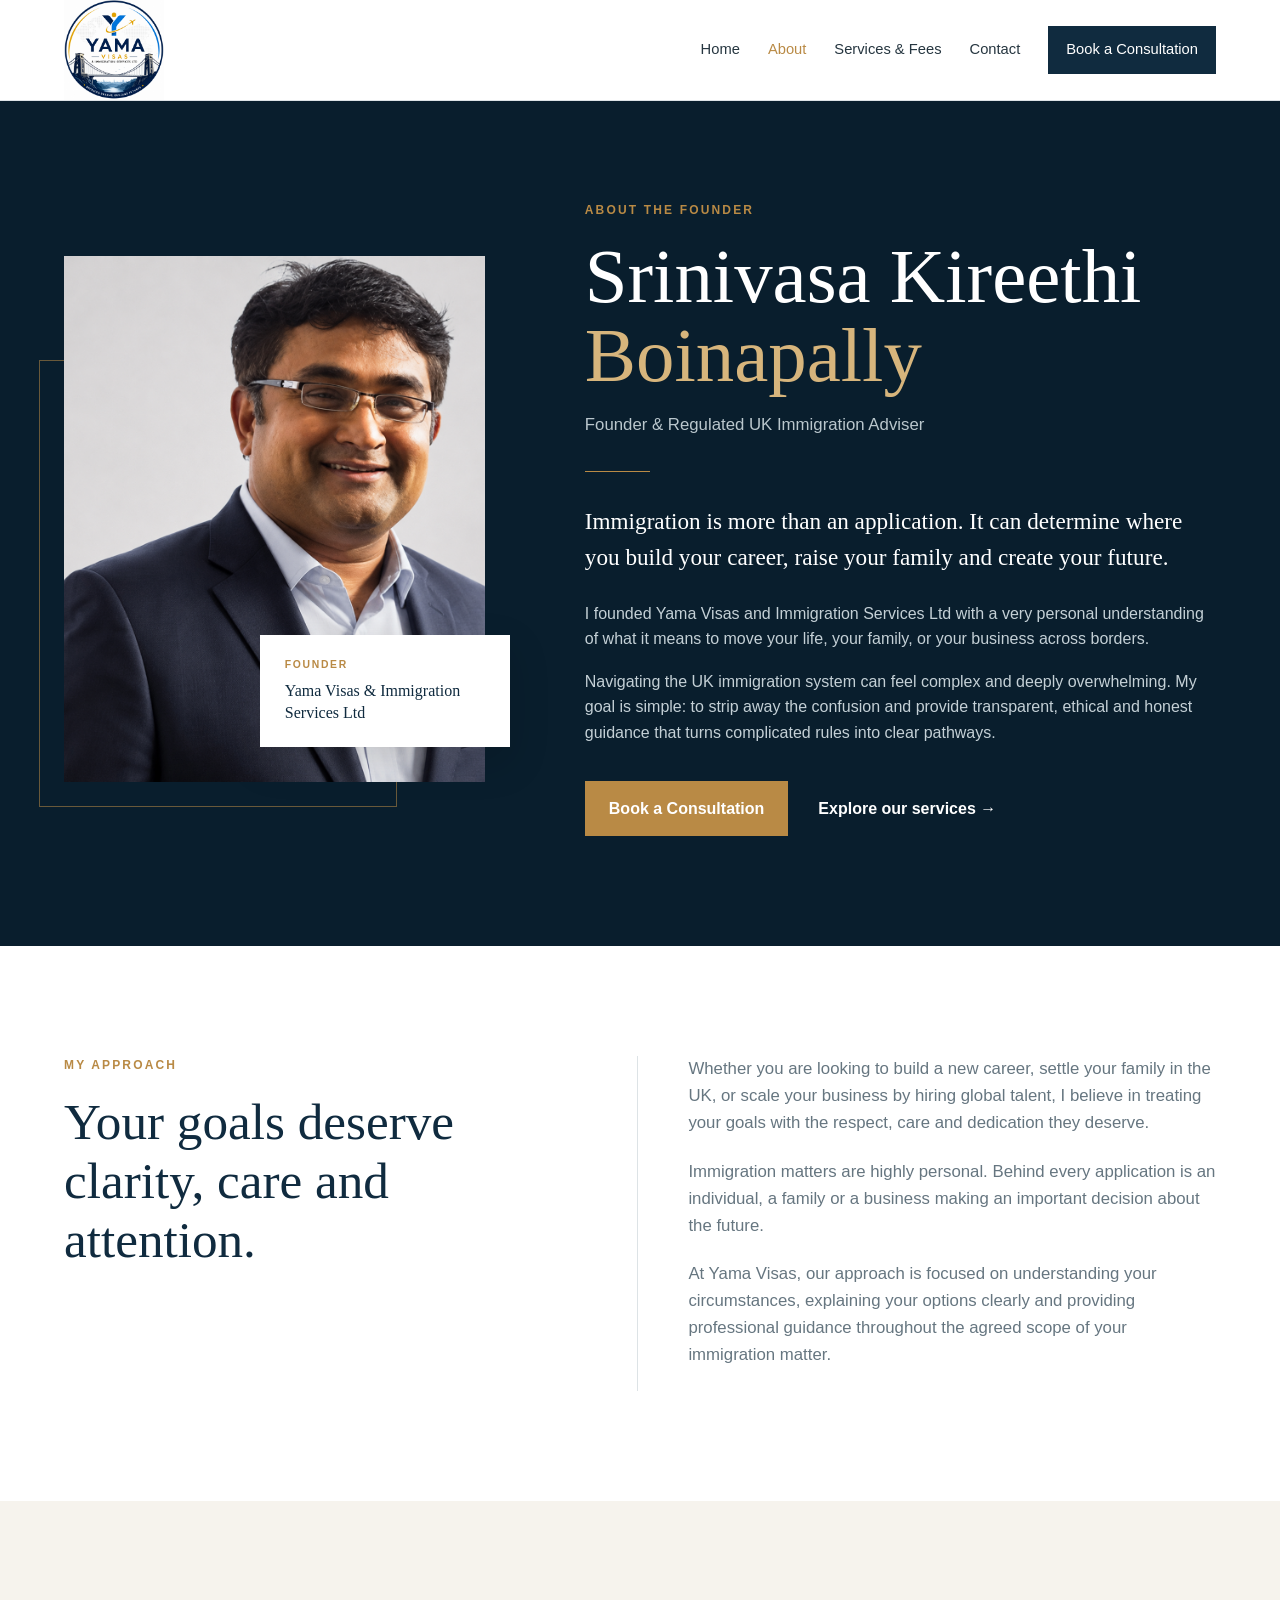
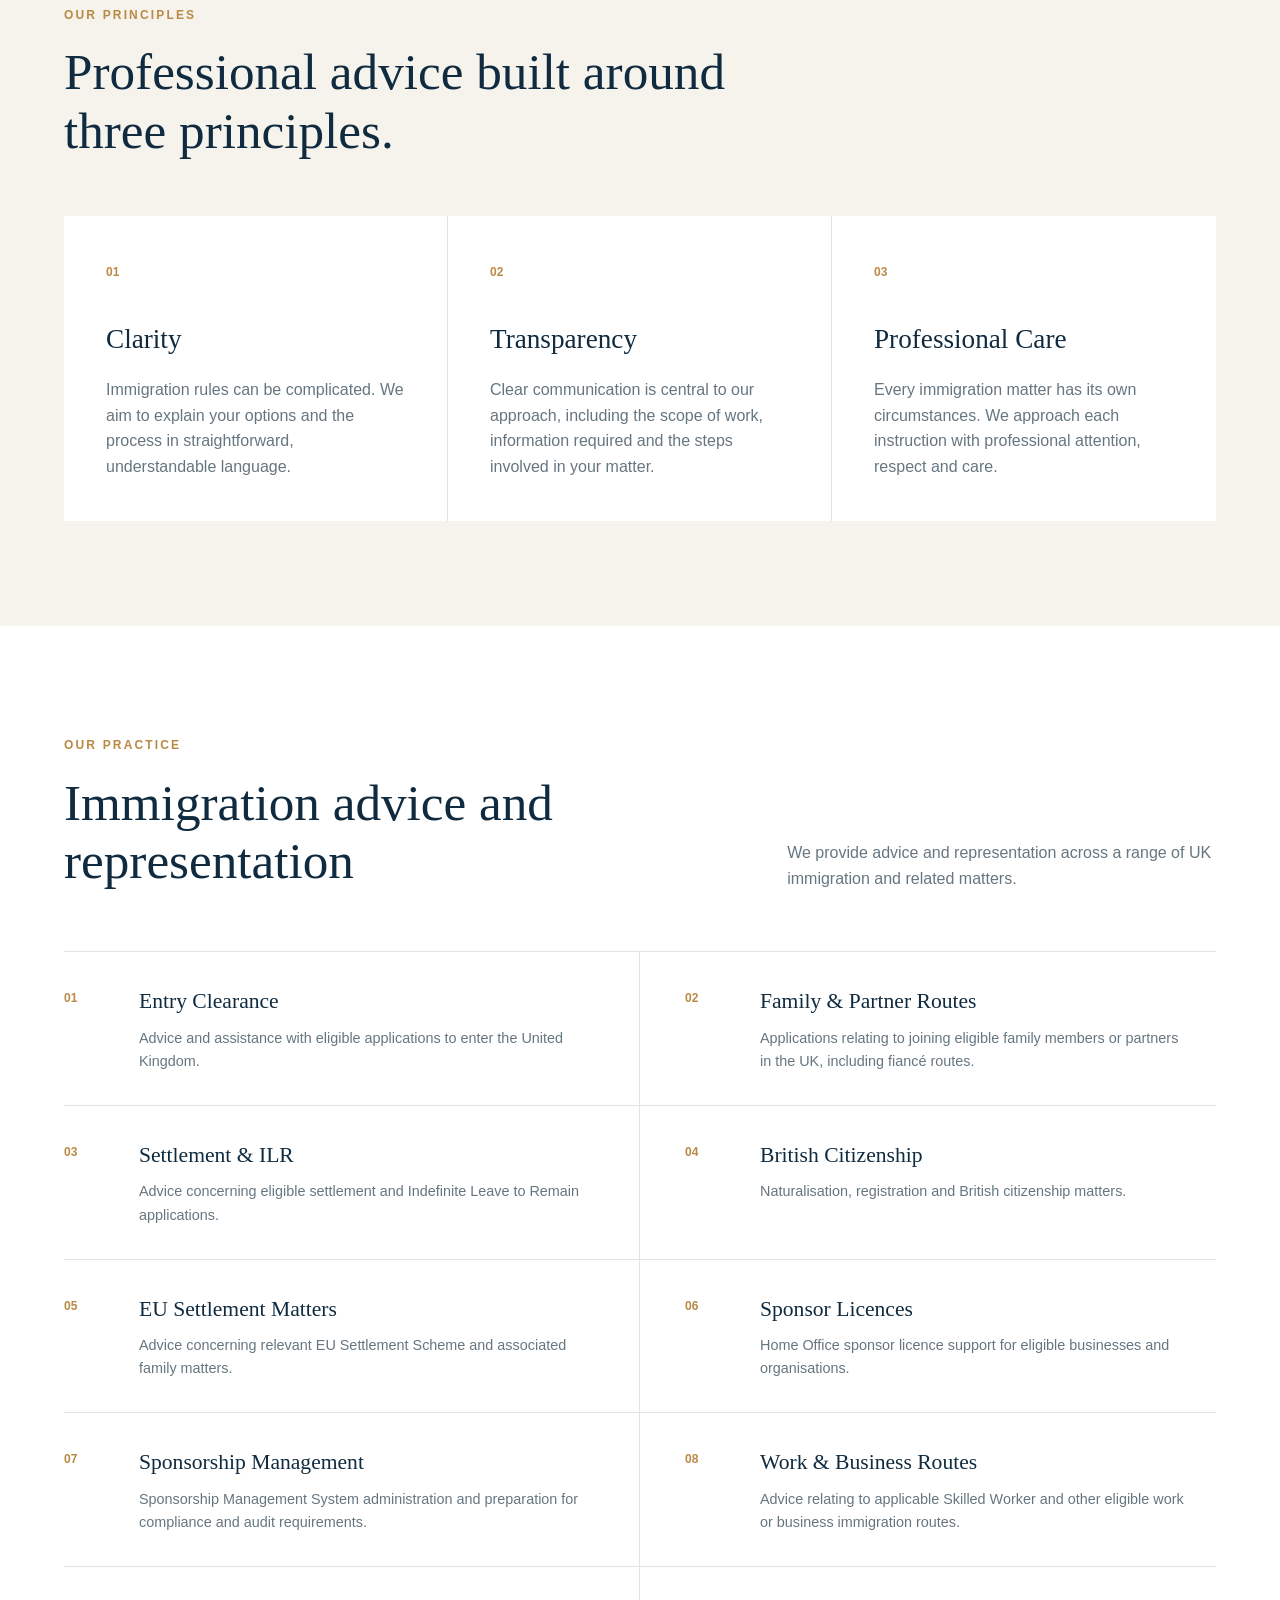
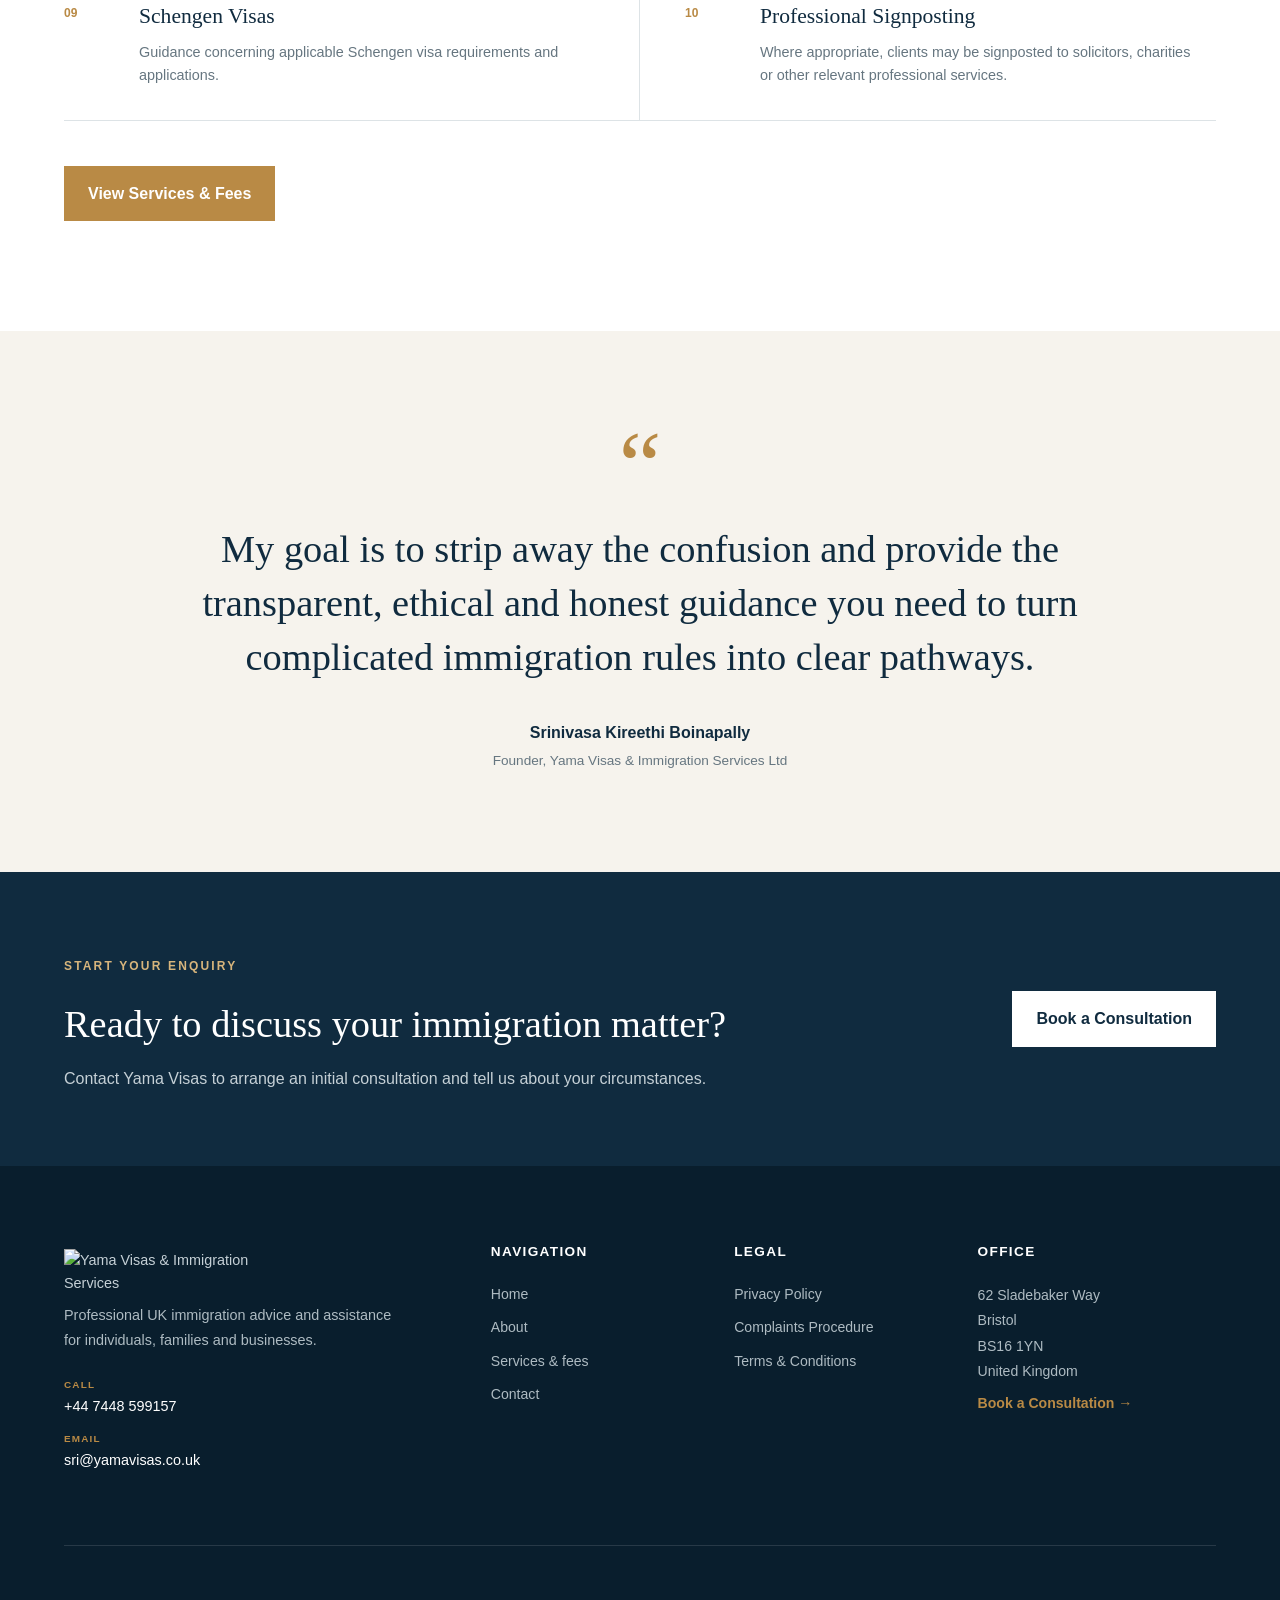
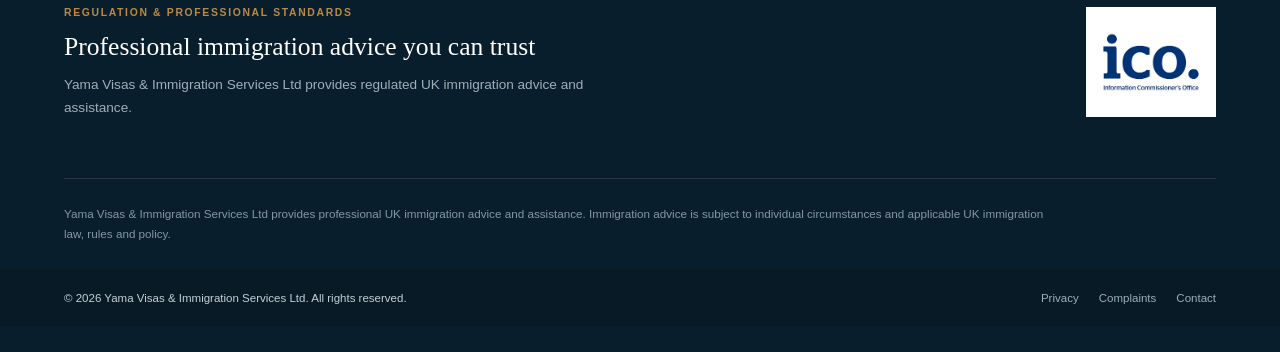
==== about.html @ ed27bea1 "22" ====
<!DOCTYPE html>
<html lang="en-GB">

<head>
  <meta charset="UTF-8">
  <meta name="viewport" content="width=device-width, initial-scale=1.0">

  <title>About Srinivasa Kireethi Boinapally | Yama Visas</title>

  <meta
    name="description"
    content="Meet Srinivasa Kireethi Boinapally, Founder and Regulated UK Immigration Adviser at Yama Visas & Immigration Services Ltd."
  >

  <link rel="stylesheet" href="./css/style.css">
</head>

<body>

<header class="site-header">
  <div class="container nav-container">

<a href="index.html" class="brand brand-logo">
  <img
    src="./yamalogo.png"
    alt="Yama Visas & Immigration Services"
    class="site-logo"
  >
</a>

    <button
      class="menu-button"
      id="menuButton"
      aria-label="Open navigation menu"
      aria-expanded="false"
    >
      ☰
    </button>

    <nav id="navigation">
      <a href="index.html">Home</a>
      <a href="about.html" class="active-link">About</a>
      <a href="services.html">Services & Fees</a>
      <a href="contact.html">Contact</a>

      <a href="contact.html#consultation-form" class="nav-button">
        Book a Consultation
      </a>
    </nav>

  </div>
</header>


<main>

  <!-- ======================================
       PROFILE / HERO
  ======================================= -->

  <section class="about-hero">

    <div class="container about-hero-grid">

      <!-- PHOTO -->

      <div class="about-photo-column">

        <div class="about-photo-frame">

          <img
            src="./babayi.png"
            alt="Srinivasa Kireethi Boinapally, Founder of Yama Visas and Regulated UK Immigration Adviser"
          >

          <div class="photo-accent"></div>

        </div>

        <div class="adviser-mini-card">

          <span class="mini-card-label">
            FOUNDER
          </span>

          <strong>
            Yama Visas & Immigration Services Ltd
          </strong>

        </div>

      </div>


      <!-- INTRODUCTION -->

      <div class="about-hero-content">

        <p class="eyebrow">
          ABOUT THE FOUNDER
        </p>

        <h1>
          Srinivasa Kireethi
          <span>Boinapally</span>
        </h1>

        <p class="about-role">
          Founder & Regulated UK Immigration Adviser
        </p>


        <div class="about-intro-line"></div>


        <p class="about-lead">
          Immigration is more than an application. It can determine
          where you build your career, raise your family and create
          your future.
        </p>


        <p class="about-copy">
          I founded Yama Visas and Immigration Services Ltd with a very
          personal understanding of what it means to move your life,
          your family, or your business across borders.
        </p>

        <p class="about-copy">
          Navigating the UK immigration system can feel complex and
          deeply overwhelming. My goal is simple: to strip away the
          confusion and provide transparent, ethical and honest guidance
          that turns complicated rules into clear pathways.
        </p>


        <div class="about-actions">

          <a
            href="contact.html#consultation-form"
            class="button button-primary"
          >
            Book a Consultation
          </a>

          <a
            href="services.html"
            class="about-secondary-link"
          >
            Explore our services →
          </a>

        </div>

      </div>

    </div>

  </section>


  <!-- ======================================
       PERSONAL APPROACH
  ======================================= -->

  <section class="about-story-section">

    <div class="container about-story-grid">

      <div>

        <p class="eyebrow">
          MY APPROACH
        </p>

        <h2 class="section-title">
          Your goals deserve clarity, care and attention.
        </h2>

      </div>


      <div class="about-story-copy">

        <p>
          Whether you are looking to build a new career, settle your
          family in the UK, or scale your business by hiring global
          talent, I believe in treating your goals with the respect,
          care and dedication they deserve.
        </p>

        <p>
          Immigration matters are highly personal. Behind every
          application is an individual, a family or a business making
          an important decision about the future.
        </p>

        <p>
          At Yama Visas, our approach is focused on understanding your
          circumstances, explaining your options clearly and providing
          professional guidance throughout the agreed scope of your
          immigration matter.
        </p>

      </div>

    </div>

  </section>


  <!-- ======================================
       VALUES
  ======================================= -->

  <section class="about-values-section">

    <div class="container">

      <div class="about-values-heading">

        <p class="eyebrow">
          OUR PRINCIPLES
        </p>

        <h2 class="section-title">
          Professional advice built around three principles.
        </h2>

      </div>


      <div class="about-values-grid">

        <article class="about-value-card">

          <span>01</span>

          <h3>
            Clarity
          </h3>

          <p>
            Immigration rules can be complicated. We aim to explain
            your options and the process in straightforward,
            understandable language.
          </p>

        </article>


        <article class="about-value-card">

          <span>02</span>

          <h3>
            Transparency
          </h3>

          <p>
            Clear communication is central to our approach, including
            the scope of work, information required and the steps
            involved in your matter.
          </p>

        </article>


        <article class="about-value-card">

          <span>03</span>

          <h3>
            Professional Care
          </h3>

          <p>
            Every immigration matter has its own circumstances.
            We approach each instruction with professional attention,
            respect and care.
          </p>

        </article>

      </div>

    </div>

  </section>


  <!-- ======================================
       OUR PRACTICE
  ======================================= -->

  <section class="practice-section">

    <div class="container">

      <div class="practice-heading">

        <div>

          <p class="eyebrow">
            OUR PRACTICE
          </p>

          <h2 class="section-title">
            Immigration advice and representation
          </h2>

        </div>

        <p>
          We provide advice and representation across a range of
          UK immigration and related matters.
        </p>

      </div>


      <div class="practice-grid">

        <article class="practice-card">
          <span class="practice-number">01</span>

          <div>
            <h3>Entry Clearance</h3>

            <p>
              Advice and assistance with eligible applications to
              enter the United Kingdom.
            </p>
          </div>
        </article>


        <article class="practice-card">
          <span class="practice-number">02</span>

          <div>
            <h3>Family & Partner Routes</h3>

            <p>
              Applications relating to joining eligible family members
              or partners in the UK, including fiancé routes.
            </p>
          </div>
        </article>


        <article class="practice-card">
          <span class="practice-number">03</span>

          <div>
            <h3>Settlement & ILR</h3>

            <p>
              Advice concerning eligible settlement and Indefinite
              Leave to Remain applications.
            </p>
          </div>
        </article>


        <article class="practice-card">
          <span class="practice-number">04</span>

          <div>
            <h3>British Citizenship</h3>

            <p>
              Naturalisation, registration and British citizenship
              matters.
            </p>
          </div>
        </article>


        <article class="practice-card">
          <span class="practice-number">05</span>

          <div>
            <h3>EU Settlement Matters</h3>

            <p>
              Advice concerning relevant EU Settlement Scheme and
              associated family matters.
            </p>
          </div>
        </article>


        <article class="practice-card">
          <span class="practice-number">06</span>

          <div>
            <h3>Sponsor Licences</h3>

            <p>
              Home Office sponsor licence support for eligible
              businesses and organisations.
            </p>
          </div>
        </article>


        <article class="practice-card">
          <span class="practice-number">07</span>

          <div>
            <h3>Sponsorship Management</h3>

            <p>
              Sponsorship Management System administration and
              preparation for compliance and audit requirements.
            </p>
          </div>
        </article>


        <article class="practice-card">
          <span class="practice-number">08</span>

          <div>
            <h3>Work & Business Routes</h3>

            <p>
              Advice relating to applicable Skilled Worker and
              other eligible work or business immigration routes.
            </p>
          </div>
        </article>


        <article class="practice-card">
          <span class="practice-number">09</span>

          <div>
            <h3>Schengen Visas</h3>

            <p>
              Guidance concerning applicable Schengen visa
              requirements and applications.
            </p>
          </div>
        </article>


        <article class="practice-card">
          <span class="practice-number">10</span>

          <div>
            <h3>Professional Signposting</h3>

            <p>
              Where appropriate, clients may be signposted to
              solicitors, charities or other relevant professional
              services.
            </p>
          </div>
        </article>

      </div>


      <div class="practice-button-row">

        <a
          href="services.html"
          class="button button-primary"
        >
          View Services & Fees
        </a>

      </div>

    </div>

  </section>


  <!-- ======================================
       FOUNDER QUOTE
  ======================================= -->

  <section class="founder-quote-section">

    <div class="container founder-quote-inner">

      <div class="quote-mark">
        “
      </div>

      <blockquote>
        My goal is to strip away the confusion and provide the
        transparent, ethical and honest guidance you need to turn
        complicated immigration rules into clear pathways.
      </blockquote>

      <div class="quote-person">

        <strong>
          Srinivasa Kireethi Boinapally
        </strong>

        <span>
          Founder, Yama Visas & Immigration Services Ltd
        </span>

      </div>

    </div>

  </section>


  <!-- ======================================
       CTA
  ======================================= -->

  <section class="cta">

    <div class="container cta-inner">

      <div>

        <p class="eyebrow light-eyebrow">
          START YOUR ENQUIRY
        </p>

        <h2>
          Ready to discuss your immigration matter?
        </h2>

        <p>
          Contact Yama Visas to arrange an initial consultation
          and tell us about your circumstances.
        </p>

      </div>


      <a
        href="contact.html#consultation-form"
        class="button button-white"
      >
        Book a Consultation
      </a>

    </div>

  </section>

</main>


<footer class="site-footer">

  <!-- MAIN FOOTER -->
  <div class="container footer-grid">

    <!-- COMPANY -->
    <div class="footer-company">

      <a href="index.html" class="footer-logo-link">
        <img
          src="./images/yama-visas-logo.png"
          alt="Yama Visas & Immigration Services"
          class="footer-logo"
        >
      </a>

      <p class="footer-description">
        Professional UK immigration advice and assistance for
        individuals, families and businesses.
      </p>

      <div class="footer-contact-quick">

        <a href="tel:+447448599157">
          <span>Call</span>
          +44 7448 599157
        </a>

        <a href="mailto:sri@yamavisas.co.uk">
          <span>Email</span>
          sri@yamavisas.co.uk
        </a>

      </div>

    </div>


    <!-- NAVIGATION -->
    <div class="footer-column">

      <h3>Navigation</h3>

      <a href="index.html">Home</a>
      <a href="about.html">About</a>
      <a href="services.html">Services & fees</a>
      <a href="contact.html">Contact</a>

    </div>


    <!-- LEGAL -->
    <div class="footer-column">

      <h3>Legal</h3>

      <a href="privacy.html">
        Privacy Policy
      </a>

      <a href="complaints.html">
        Complaints Procedure
      </a>

      <a href="terms.html">
        Terms & Conditions
      </a>

    </div>


    <!-- CONTACT -->
    <div class="footer-column footer-address-column">

      <h3>Office</h3>

      <address>
        62 Sladebaker Way<br>
        Bristol<br>
        BS16 1YN<br>
        United Kingdom
      </address>

      <a
        href="contact.html#consultation-form"
        class="footer-consultation-link"
      >
        Book a Consultation →
      </a>

    </div>

  </div>


  <!-- =====================================
       REGULATION / BADGES
  ====================================== -->

  <div class="container footer-regulatory-section">

    <div class="footer-regulatory-heading">

      <span class="footer-small-heading">
        REGULATION &amp; PROFESSIONAL STANDARDS
      </span>

      <h3>
        Professional immigration advice you can trust
      </h3>

      <p>
        Yama Visas &amp; Immigration Services Ltd provides
        regulated UK immigration advice and assistance.
      </p>

    </div>


    <div class="footer-badges">


      <!-- =================================
           BADGE 1 - DIGITAL IFRAME BADGE
      ================================== -->

      <div class="footer-badge-item">

        <div class="footer-iframe-badge">

          <!-- Start of Digital Badge code -->

          <div
            style="
              width:100%;
              max-width:125px;
              max-height:190px;
            "
          >

            <div
              style="
                position:relative;
                padding-bottom:152%;
                height:auto;
                overflow:hidden;
              "
            >

              <iframe
                src="https://cdn2.yoshki.com/badgeframe?10"
                title="Regulatory Digital Badge"
                loading="lazy"
                style="
                  overflow:hidden;
                  border:0;
                  margin:0;
                  padding:0;
                  background-color:transparent;
                  top:0;
                  left:0;
                  width:100%;
                  height:100%;
                  position:absolute;
                "
              ></iframe>

            </div>

          </div>

          <!-- End of Digital Badge code -->

        </div>

      </div>


      <!-- =================================
           BADGE 2 - IMAGE
      ================================== -->

      <div class="footer-badge-item footer-image-badge">

        <img
          src="./idbadge.png"
          alt="Yama Visas professional regulatory badge"
          loading="lazy"
        >

      </div>


    </div>

  </div>


  <!-- =====================================
       COMPANY / DISCLAIMER
  ====================================== -->

  <div class="container footer-legal-information">

    <p>
      Yama Visas &amp; Immigration Services Ltd provides professional
      UK immigration advice and assistance. Immigration advice is
      subject to individual circumstances and applicable UK immigration
      law, rules and policy.
    </p>

  </div>


  <!-- =====================================
       COPYRIGHT
  ====================================== -->

  <div class="footer-bottom-wrapper">

    <div class="container footer-bottom">

      <p>
        © <span id="year"></span>
        Yama Visas &amp; Immigration Services Ltd.
        All rights reserved.
      </p>

      <div class="footer-bottom-links">

        <a href="privacy.html">
          Privacy
        </a>

        <a href="complaints.html">
          Complaints
        </a>

        <a href="contact.html">
          Contact
        </a>

      </div>

    </div>

  </div>

</footer>


<script src="./js/main.js"></script>

</body>
</html>
---- css/style.css ----
:root{--navy:#102b3f;--navy-dark:#091e2d;--gold:#b98a45;--cream:#f6f3ed;--white:#fff;--text:#263640;--muted:#667680;--border:#dde3e6;--max-width:1180px}*{box-sizing:border-box;margin:0;padding:0}html{scroll-behavior:smooth}body{font-family:Arial,Helvetica,sans-serif;color:var(--text);background:var(--white);line-height:1.6}a{color:inherit;text-decoration:none}.container{width:min(90%,var(--max-width));margin:auto}.site-header{background:#fff;border-bottom:1px solid var(--border);position:sticky;top:0;z-index:1000}.nav-container{min-height:84px;display:flex;align-items:center;justify-content:space-between}.brand{display:flex;flex-direction:column;line-height:1.1}.brand-name{font-family:Georgia,serif;font-size:1.7rem;letter-spacing:.18em;color:var(--navy);font-weight:bold}.brand-subtitle{margin-top:5px;color:var(--muted);font-size:.72rem}nav{display:flex;align-items:center;gap:28px}nav>a{font-size:.92rem}nav>a:hover{color:var(--gold)}.nav-button{background:var(--navy);color:#fff!important;padding:12px 18px}.menu-button{display:none;border:0;background:transparent;font-size:1.7rem}.hero{background:linear-gradient(115deg,rgba(9,30,45,.98),rgba(16,43,63,.93));color:#fff;padding:110px 0}.hero-grid{display:grid;grid-template-columns:1.25fr .75fr;gap:90px;align-items:center}.eyebrow{color:var(--gold);letter-spacing:.18em;font-weight:bold;font-size:.75rem;margin-bottom:18px}.hero h1{font-family:Georgia,"Times New Roman",serif;font-size:clamp(3rem,6vw,5.4rem);font-weight:normal;line-height:1.03;max-width:800px}.hero h1 span{color:#d7b57c}.hero-description{font-size:1.15rem;max-width:640px;margin-top:28px;color:#dce4e8}.hero-actions{display:flex;gap:15px;margin-top:36px}.button{display:inline-block;padding:15px 24px;font-weight:bold;transition:.2s ease}.button-primary{background:var(--gold);color:#fff}.button-primary:hover{transform:translateY(-2px)}.button-secondary{border:1px solid rgba(255,255,255,.5);color:#fff}.trust-row{display:flex;gap:40px;margin-top:55px;padding-top:30px;border-top:1px solid rgba(255,255,255,.16)}.trust-row div{display:flex;flex-direction:column}.trust-row strong{font-family:Georgia,serif;font-size:1.1rem}.trust-row span{font-size:.8rem;color:#aebbc2}.hero-card{background:#fff;color:var(--text);padding:45px}.card-label{color:var(--gold);letter-spacing:.15em;font-size:.72rem;font-weight:bold}.hero-card h2{color:var(--navy);font-family:Georgia,serif;font-weight:normal;font-size:1.8rem;line-height:1.25;margin:15px 0 25px}.service-list{list-style:none;margin-bottom:25px}.service-list li{padding:12px 0;border-bottom:1px solid var(--border)}.service-list li::before{content:"✓";color:var(--gold);margin-right:10px}.section{padding:100px 0}.section-light{background:var(--cream)}.section-title{font-family:Georgia,serif;color:var(--navy);font-size:clamp(2rem,4vw,3.2rem);line-height:1.15;font-weight:normal}.intro-grid{display:grid;grid-template-columns:1fr 1fr;gap:90px}.intro-copy p{margin-bottom:20px;font-size:1.05rem;color:var(--muted)}.text-link{color:var(--gold);font-weight:bold}.section-heading{display:flex;align-items:end;justify-content:space-between;margin-bottom:50px}.cards{display:grid;grid-template-columns:repeat(4,1fr);gap:18px}.service-card{background:#fff;padding:32px;min-height:300px;display:flex;flex-direction:column}.service-number{color:var(--gold);font-size:.8rem;margin-bottom:30px}.service-card h3{color:var(--navy);font-family:Georgia,serif;font-size:1.45rem;margin-bottom:15px}.service-card p{color:var(--muted);flex-grow:1}.service-card a{margin-top:25px;color:var(--gold);font-weight:bold}.center-heading{text-align:center;max-width:700px;margin:0 auto 60px}.process{display:grid;grid-template-columns:repeat(4,1fr)}.process-item{padding:30px;border-left:1px solid var(--border)}.process-item span{color:var(--gold);font-weight:bold}.process-item h3{color:var(--navy);font-family:Georgia,serif;margin:22px 0 12px}.process-item p{color:var(--muted);font-size:.92rem}.cta{background:var(--navy);color:#fff;padding:75px 0}.cta-inner{display:flex;justify-content:space-between;align-items:center;gap:50px}.cta h2{font-family:Georgia,serif;font-size:2.4rem;font-weight:normal;max-width:700px}.cta p{color:#c5d0d6;margin-top:10px}.light-eyebrow{color:#d7b57c!important}.button-white{background:#fff;color:var(--navy);white-space:nowrap}footer{background:var(--navy-dark);color:#c5d0d6;padding:70px 0 25px}.footer-grid{display:grid;grid-template-columns:2fr 1fr 1fr 1fr;gap:50px}.footer-brand{color:#fff;font-family:Georgia,serif;font-size:1.8rem;letter-spacing:.18em}.footer-grid h3{color:#fff;margin-bottom:15px;font-size:.9rem}.footer-grid a{display:block;margin:8px 0;font-size:.9rem}.footer-small{margin-top:20px;max-width:300px;font-size:.85rem}.footer-bottom{border-top:1px solid rgba(255,255,255,.12);margin-top:50px;padding-top:25px;display:flex;justify-content:space-between;gap:30px;font-size:.75rem}@media(max-width:900px){.menu-button{display:block;cursor:pointer}nav{display:none;position:absolute;top:84px;left:0;width:100%;background:#fff;padding:25px 5%;flex-direction:column;align-items:flex-start;border-bottom:1px solid var(--border)}nav.open{display:flex}.hero{padding:75px 0}.hero-grid,.intro-grid{grid-template-columns:1fr;gap:50px}.cards,.process{grid-template-columns:1fr 1fr}.trust-row{flex-wrap:wrap}.footer-grid{grid-template-columns:1fr 1fr}}@media(max-width:600px){.hero h1{font-size:2.8rem}.hero-actions{flex-direction:column}.button{text-align:center}.cards,.process,.footer-grid{grid-template-columns:1fr}.section-heading,.cta-inner,.footer-bottom{flex-direction:column;align-items:flex-start}.section{padding:70px 0}.hero-card{padding:30px}}
/* ========================================
   CONTACT PAGE
======================================== */

.contact-hero {
  background: var(--navy-dark);
  color: white;
  padding: 90px 0;
}

.contact-hero-grid {
  display: grid;
  grid-template-columns: 1.15fr 0.85fr;
  gap: 90px;
  align-items: center;
}

.contact-hero h1 {
  font-family: Georgia, "Times New Roman", serif;
  font-size: clamp(3rem, 6vw, 5rem);
  font-weight: normal;
  line-height: 1.05;
  max-width: 750px;
}

.contact-hero h1 span {
  display: block;
  color: #d7b57c;
}

.contact-hero-text {
  color: #d2dce1;
  max-width: 700px;
  font-size: 1.05rem;
  margin-top: 24px;
}

.contact-quick-actions {
  display: flex;
  gap: 15px;
  margin-top: 40px;
  flex-wrap: wrap;
}

.contact-action {
  display: flex;
  align-items: center;
  gap: 15px;
  border: 1px solid rgba(255,255,255,0.18);
  padding: 15px 20px;
  transition: 0.2s ease;
}

.contact-action:hover {
  border-color: var(--gold);
  background: rgba(255,255,255,0.04);
}

.contact-action-icon {
  color: var(--gold);
  font-size: 1.4rem;
}

.contact-action small {
  display: block;
  color: #93a5af;
  font-size: 0.65rem;
  letter-spacing: 0.1em;
}

.contact-action strong {
  display: block;
  color: white;
  font-size: 0.95rem;
}

/* OFFICE CARD */

.contact-office-card {
  background: white;
  color: var(--text);
  padding: 45px;
}

.contact-office-card h2 {
  font-family: Georgia, serif;
  font-weight: normal;
  color: var(--navy);
  font-size: 2rem;
  margin: 10px 0 30px;
}

.office-detail {
  display: grid;
  grid-template-columns: 42px 1fr;
  gap: 15px;
  padding: 22px 0;
  border-top: 1px solid var(--border);
}

.office-icon {
  width: 38px;
  height: 38px;
  background: var(--cream);
  color: var(--gold);
  display: flex;
  justify-content: center;
  align-items: center;
}

.office-detail span {
  display: block;
  color: var(--muted);
  text-transform: uppercase;
  letter-spacing: 0.1em;
  font-size: 0.65rem;
  margin-bottom: 4px;
}

.office-detail a {
  color: var(--navy);
  font-weight: bold;
}

.office-detail p {
  color: var(--muted);
  font-size: 0.82rem;
  margin-top: 6px;
}

.office-detail address {
  color: var(--navy);
  font-style: normal;
  line-height: 1.7;
}

/* CONTACT FORM */

.contact-form-section {
  background: var(--cream);
  padding: 110px 0;
}

.contact-form-grid {
  display: grid;
  grid-template-columns: 0.75fr 1.25fr;
  gap: 90px;
  align-items: start;
}

.form-introduction > p {
  color: var(--muted);
  margin-top: 25px;
}

.before-contact {
  margin-top: 45px;
}

.before-contact h3 {
  color: var(--navy);
  font-family: Georgia, serif;
  font-size: 1.35rem;
  margin-bottom: 20px;
}

.help-item {
  display: grid;
  grid-template-columns: 45px 1fr;
  gap: 15px;
  padding: 18px 0;
  border-top: 1px solid #d7d8d5;
}

.help-item span {
  color: var(--gold);
  font-weight: bold;
  font-size: 0.8rem;
}

.help-item p {
  color: var(--text);
}

/* FORM BOX */

.enquiry-form-wrapper {
  background: white;
  box-shadow: 0 20px 60px rgba(9, 30, 45, 0.08);
}

.form-header {
  padding: 38px 45px 30px;
  border-bottom: 1px solid var(--border);
}

.form-header > p {
  color: var(--gold);
  letter-spacing: 0.15em;
  font-size: 0.7rem;
  font-weight: bold;
}

.form-header h2 {
  font-family: Georgia, serif;
  font-weight: normal;
  color: var(--navy);
  font-size: 2rem;
  margin: 5px 0;
}

.form-header span {
  color: var(--muted);
  font-size: 0.8rem;
}

.consultation-form {
  padding: 40px 45px 45px;
}

.form-row {
  display: grid;
  grid-template-columns: 1fr 1fr;
  gap: 20px;
}

.form-group {
  margin-bottom: 22px;
}

.form-group label {
  display: block;
  color: var(--navy);
  font-weight: bold;
  font-size: 0.83rem;
  margin-bottom: 8px;
}

.form-group input,
.form-group select,
.form-group textarea {
  width: 100%;
  border: 1px solid #cfd8dc;
  background: white;
  color: var(--text);
  padding: 14px 15px;
  font-family: inherit;
  font-size: 0.95rem;
  border-radius: 0;
  transition: border 0.2s ease, box-shadow 0.2s ease;
}

.form-group textarea {
  resize: vertical;
  min-height: 160px;
}

.form-group input:focus,
.form-group select:focus,
.form-group textarea:focus {
  outline: none;
  border-color: var(--gold);
  box-shadow: 0 0 0 3px rgba(185, 138, 69, 0.1);
}

.form-consent {
  display: grid;
  grid-template-columns: 20px 1fr;
  gap: 12px;
  margin: 5px 0 25px;
}

.form-consent input {
  margin-top: 5px;
}

.form-consent label {
  color: var(--muted);
  font-size: 0.8rem;
  line-height: 1.6;
}

.submit-button {
  width: 100%;
  border: 0;
  background: var(--navy);
  color: white;
  padding: 17px 20px;
  font-family: inherit;
  font-size: 0.95rem;
  font-weight: bold;
  cursor: pointer;
  display: flex;
  justify-content: space-between;
  transition: 0.2s ease;
}

.submit-button:hover {
  background: var(--gold);
}

.form-security-note {
  color: var(--muted);
  font-size: 0.75rem;
  line-height: 1.5;
  margin-top: 15px;
}

/* ALTERNATIVE CONTACT */

.contact-alternative {
  background: var(--navy);
  color: white;
  padding: 70px 0;
}

.contact-alternative-inner {
  display: flex;
  justify-content: space-between;
  align-items: center;
  gap: 50px;
}

.contact-alternative h2 {
  font-family: Georgia, serif;
  font-size: 2.4rem;
  font-weight: normal;
}

.contact-alternative p {
  color: #c6d1d7;
}

.large-phone-link {
  border-left: 1px solid rgba(255,255,255,0.2);
  padding-left: 45px;
  color: white;
  font-family: Georgia, serif;
  font-size: 1.8rem;
  white-space: nowrap;
}

.large-phone-link span {
  display: block;
  font-family: Arial, sans-serif;
  color: var(--gold);
  font-size: 0.65rem;
  font-weight: bold;
  text-transform: uppercase;
  letter-spacing: 0.15em;
}

.footer-address {
  margin-top: 15px;
  font-size: 0.85rem;
}


/* CONTACT MOBILE */

@media (max-width: 900px) {

  .contact-hero-grid,
  .contact-form-grid {
    grid-template-columns: 1fr;
    gap: 50px;
  }

  .contact-hero {
    padding: 70px 0;
  }

  .contact-form-section {
    padding: 75px 0;
  }

}


@media (max-width: 600px) {

  .contact-hero h1 {
    font-size: 2.7rem;
  }

  .contact-quick-actions {
    flex-direction: column;
  }

  .contact-action {
    width: 100%;
  }

  .contact-office-card {
    padding: 30px 25px;
  }

  .form-row {
    grid-template-columns: 1fr;
    gap: 0;
  }

  .form-header {
    padding: 30px 25px 25px;
  }

  .consultation-form {
    padding: 30px 25px;
  }

  .contact-alternative-inner {
    flex-direction: column;
    align-items: flex-start;
  }

  .large-phone-link {
    border-left: 0;
    border-top: 1px solid rgba(255,255,255,0.2);
    padding: 25px 0 0;
    font-size: 1.5rem;
  }

}
/* ========================================
   ABOUT PAGE
======================================== */

.active-link {
  color: var(--gold);
}


/* HERO */

.about-hero {
  background: var(--navy-dark);
  color: white;
  padding: 100px 0 110px;
  overflow: hidden;
}

.about-hero-grid {
  display: grid;
  grid-template-columns: 0.8fr 1.2fr;
  gap: 100px;
  align-items: center;
}


/* FOUNDER PHOTO */

.about-photo-column {
  position: relative;
}

.about-photo-frame {
  position: relative;
  max-width: 470px;
}

.about-photo-frame img {
  width: 100%;
  display: block;
  aspect-ratio: 4 / 5;
  object-fit: cover;
  position: relative;
  z-index: 2;
}

.photo-accent {
  position: absolute;
  width: 85%;
  height: 85%;
  left: -25px;
  bottom: -25px;
  border: 1px solid rgba(185, 138, 69, 0.55);
  z-index: 1;
}

.adviser-mini-card {
  position: absolute;
  right: -25px;
  bottom: 35px;
  z-index: 3;
  width: 250px;
  background: white;
  color: var(--navy);
  padding: 22px 25px;
  box-shadow: 0 15px 40px rgba(0,0,0,0.15);
}

.mini-card-label {
  display: block;
  color: var(--gold);
  font-size: 0.65rem;
  font-weight: bold;
  letter-spacing: 0.16em;
  margin-bottom: 6px;
}

.adviser-mini-card strong {
  display: block;
  font-family: Georgia, serif;
  font-weight: normal;
  line-height: 1.4;
}


/* HERO CONTENT */

.about-hero-content h1 {
  font-family: Georgia, "Times New Roman", serif;
  font-size: clamp(3rem, 6vw, 5rem);
  font-weight: normal;
  line-height: 1.02;
  max-width: 800px;
}

.about-hero-content h1 span {
  display: block;
  color: #d7b57c;
}

.about-role {
  color: #bac7cd;
  margin-top: 17px;
  font-size: 1.05rem;
}

.about-intro-line {
  width: 65px;
  height: 1px;
  background: var(--gold);
  margin: 32px 0;
}

.about-lead {
  font-family: Georgia, serif;
  font-size: 1.45rem;
  line-height: 1.55;
  color: white;
  max-width: 700px;
  margin-bottom: 25px;
}

.about-copy {
  color: #c4d0d6;
  max-width: 730px;
  margin-bottom: 17px;
}

.about-actions {
  display: flex;
  align-items: center;
  gap: 30px;
  margin-top: 35px;
}

.about-secondary-link {
  color: white;
  font-weight: bold;
}

.about-secondary-link:hover {
  color: var(--gold);
}


/* STORY */

.about-story-section {
  padding: 110px 0;
}

.about-story-grid {
  display: grid;
  grid-template-columns: 0.9fr 1.1fr;
  gap: 100px;
}

.about-story-copy {
  border-left: 1px solid var(--border);
  padding-left: 50px;
}

.about-story-copy p {
  color: var(--muted);
  font-size: 1.05rem;
  margin-bottom: 22px;
}


/* VALUES */

.about-values-section {
  background: var(--cream);
  padding: 105px 0;
}

.about-values-heading {
  max-width: 700px;
  margin-bottom: 55px;
}

.about-values-grid {
  display: grid;
  grid-template-columns: repeat(3, 1fr);
}

.about-value-card {
  background: white;
  padding: 42px;
  border-right: 1px solid var(--border);
  min-height: 300px;
}

.about-value-card:last-child {
  border-right: none;
}

.about-value-card > span {
  color: var(--gold);
  font-size: 0.75rem;
  font-weight: bold;
}

.about-value-card h3 {
  color: var(--navy);
  font-family: Georgia, serif;
  font-size: 1.7rem;
  font-weight: normal;
  margin: 35px 0 15px;
}

.about-value-card p {
  color: var(--muted);
}


/* PRACTICE */

.practice-section {
  padding: 110px 0;
}

.practice-heading {
  display: grid;
  grid-template-columns: 1.2fr 0.8fr;
  gap: 80px;
  align-items: end;
  margin-bottom: 60px;
}

.practice-heading > p {
  color: var(--muted);
  max-width: 450px;
}

.practice-grid {
  display: grid;
  grid-template-columns: 1fr 1fr;
  border-top: 1px solid var(--border);
}

.practice-card {
  display: grid;
  grid-template-columns: 55px 1fr;
  gap: 20px;
  padding: 32px 25px 32px 0;
  border-bottom: 1px solid var(--border);
}

.practice-card:nth-child(odd) {
  border-right: 1px solid var(--border);
  padding-right: 45px;
}

.practice-card:nth-child(even) {
  padding-left: 45px;
}

.practice-number {
  color: var(--gold);
  font-size: 0.75rem;
  font-weight: bold;
  padding-top: 5px;
}

.practice-card h3 {
  color: var(--navy);
  font-family: Georgia, serif;
  font-size: 1.35rem;
  font-weight: normal;
  margin-bottom: 8px;
}

.practice-card p {
  color: var(--muted);
  font-size: 0.9rem;
}

.practice-button-row {
  margin-top: 45px;
}


/* FOUNDER QUOTE */

.founder-quote-section {
  background: var(--cream);
  padding: 100px 0;
}

.founder-quote-inner {
  max-width: 900px;
  text-align: center;
}

.quote-mark {
  font-family: Georgia, serif;
  color: var(--gold);
  font-size: 6rem;
  line-height: 0.7;
}

.founder-quote-inner blockquote {
  color: var(--navy);
  font-family: Georgia, serif;
  font-size: clamp(1.7rem, 3vw, 2.5rem);
  line-height: 1.4;
  margin: 25px auto 35px;
}

.quote-person strong {
  display: block;
  color: var(--navy);
}

.quote-person span {
  display: block;
  color: var(--muted);
  font-size: 0.85rem;
  margin-top: 5px;
}


/* ========================================
   ABOUT RESPONSIVE
======================================== */

@media (max-width: 950px) {

  .about-hero-grid {
    grid-template-columns: 1fr;
    gap: 75px;
  }

  .about-photo-column {
    max-width: 500px;
  }

  .about-story-grid {
    grid-template-columns: 1fr;
    gap: 45px;
  }

  .about-story-copy {
    border-left: 0;
    border-top: 1px solid var(--border);
    padding-left: 0;
    padding-top: 35px;
  }

  .practice-heading {
    grid-template-columns: 1fr;
    gap: 25px;
  }

}


@media (max-width: 750px) {

  .about-values-grid {
    grid-template-columns: 1fr;
  }

  .about-value-card {
    border-right: none;
    border-bottom: 1px solid var(--border);
  }

  .practice-grid {
    grid-template-columns: 1fr;
  }

  .practice-card,
  .practice-card:nth-child(odd),
  .practice-card:nth-child(even) {
    border-right: none;
    padding: 28px 0;
  }

}


@media (max-width: 600px) {

  .about-hero {
    padding: 65px 0 80px;
  }

  .about-hero-content h1 {
    font-size: 2.7rem;
  }

  .about-photo-frame {
    width: calc(100% - 15px);
  }

  .photo-accent {
    left: 15px;
    bottom: -15px;
  }

  .adviser-mini-card {
    position: relative;
    right: auto;
    bottom: auto;
    width: calc(100% - 30px);
    margin: -25px 0 0 30px;
  }

  .about-actions {
    flex-direction: column;
    align-items: flex-start;
  }

  .about-story-section,
  .about-values-section,
  .practice-section,
  .founder-quote-section {
    padding: 75px 0;
  }
}
/* ========================================
   REUSABLE REGULATORY BADGE CARD
======================================== */

.regulation-card {
  display: flex;
  align-items: center;
  gap: 30px;
  background: #ffffff;
  border: 1px solid var(--border);
  padding: 28px 32px;
  box-shadow: 0 12px 35px rgba(9, 30, 45, 0.06);
}

.regulation-card-badge {
  width: 110px;
  flex: 0 0 110px;
}

.regulation-card-badge > div {
  max-width: 110px !important;
}

.regulation-card-content {
  flex: 1;
}

.regulation-card-label {
  color: var(--gold);
  font-size: 0.68rem;
  font-weight: bold;
  letter-spacing: 0.15em;
  margin-bottom: 7px;
}

.regulation-card-content h3 {
  color: var(--navy);
  font-family: Georgia, serif;
  font-size: 1.45rem;
  font-weight: normal;
  line-height: 1.3;
  margin-bottom: 8px;
}

.regulation-card-content > p:last-child {
  color: var(--muted);
  font-size: 0.9rem;
  line-height: 1.6;
  margin: 0;
}

@media (max-width: 600px) {

  .regulation-card {
    flex-direction: column;
    align-items: flex-start;
    padding: 25px;
  }

  .regulation-card-badge {
    width: 100px;
    flex-basis: auto;
  }

  .regulation-card-badge > div {
    max-width: 100px !important;
  }

}

/* ========================================
   NEW YAMA VISAS FOOTER
======================================== */

.site-footer {
  background: var(--navy-dark);
  color: #c5d0d6;
  padding-top: 75px;
}


/* MAIN FOOTER */

.site-footer .footer-grid {
  display: grid;
  grid-template-columns: 2fr 1fr 1fr 1.3fr;
  gap: 60px;
}


/* LOGO */

.footer-logo-link {
  display: inline-block;
  margin-bottom: 20px;
}

.footer-logo {
  display: block;
  width: auto;
  max-width: 220px;
  max-height: 75px;
  object-fit: contain;
}


/* COMPANY DESCRIPTION */

.footer-description {
  max-width: 340px;
  color: #aebbc2;
  font-size: 0.9rem;
  line-height: 1.7;
}


/* PHONE + EMAIL */

.footer-contact-quick {
  margin-top: 25px;
}

.footer-contact-quick a {
  display: block;
  color: #ffffff;
  margin-bottom: 13px;
  font-size: 0.9rem;
}

.footer-contact-quick a:hover {
  color: var(--gold);
}

.footer-contact-quick span {
  display: block;
  color: var(--gold);
  font-size: 0.62rem;
  font-weight: bold;
  letter-spacing: 0.12em;
  text-transform: uppercase;
  margin-bottom: 2px;
}


/* FOOTER COLUMNS */

.footer-column h3 {
  color: #ffffff;
  font-size: 0.85rem;
  text-transform: uppercase;
  letter-spacing: 0.1em;
  margin-bottom: 20px;
}

.footer-column > a {
  display: block;
  color: #aebbc2;
  font-size: 0.88rem;
  margin-bottom: 11px;
  transition: color 0.2s ease;
}

.footer-column > a:hover {
  color: var(--gold);
}


/* ADDRESS */

.footer-address-column address {
  color: #aebbc2;
  font-style: normal;
  font-size: 0.88rem;
  line-height: 1.8;
}

.footer-consultation-link {
  color: var(--gold) !important;
  font-weight: bold;
  margin-top: 20px;
}


/* ========================================
   REGULATORY SECTION
======================================== */

.footer-regulatory-section {
  display: grid;
  grid-template-columns: 1fr auto;
  gap: 60px;
  align-items: center;

  margin-top: 60px;
  padding-top: 40px;
  padding-bottom: 40px;

  border-top: 1px solid rgba(255, 255, 255, 0.12);
  border-bottom: 1px solid rgba(255, 255, 255, 0.12);
}


.footer-regulatory-heading {
  max-width: 600px;
}


.footer-small-heading {
  display: block;
  color: var(--gold);
  font-size: 0.65rem;
  font-weight: bold;
  letter-spacing: 0.16em;
  margin-bottom: 8px;
}


.footer-regulatory-heading h3 {
  color: #ffffff;
  font-family: Georgia, "Times New Roman", serif;
  font-size: 1.6rem;
  font-weight: normal;
  line-height: 1.3;
  margin-bottom: 10px;
}


.footer-regulatory-heading p {
  color: #9eafb8;
  max-width: 550px;
  font-size: 0.85rem;
  line-height: 1.7;
}


/* ========================================
   BADGES
======================================== */

.footer-badges {
  display: flex;
  align-items: center;
  justify-content: flex-end;
  gap: 30px;
}


.footer-badge-item {
  display: flex;
  align-items: center;
  justify-content: center;
}


/* IFRAME BADGE */

.footer-iframe-badge {
  width: 100px;
}

.footer-iframe-badge > div {
  max-width: 100px !important;
}


/* IMAGE BADGE */

.footer-image-badge {
  width: 130px;
  min-height: 120px;
}

.footer-image-badge img {
  display: block;
  width: 100%;
  height: auto;
  max-height: 150px;
  object-fit: contain;
}


/* ========================================
   DISCLAIMER
======================================== */

.footer-legal-information {
  padding-top: 25px;
  padding-bottom: 25px;
}

.footer-legal-information p {
  color: #8498a3;
  font-size: 0.73rem;
  line-height: 1.7;
  max-width: 1000px;
}


/* ========================================
   FOOTER BOTTOM
======================================== */

.footer-bottom-wrapper {
  background: rgba(0, 0, 0, 0.15);
}

.site-footer .footer-bottom {
  margin-top: 0;
  padding: 20px 0;

  border-top: 0;

  display: flex;
  justify-content: space-between;
  align-items: center;
  gap: 30px;

  font-size: 0.72rem;
}


.footer-bottom-links {
  display: flex;
  align-items: center;
  gap: 20px;
}


.footer-bottom-links a {
  color: #9eafb8;
}

.footer-bottom-links a:hover {
  color: var(--gold);
}


/* ========================================
   TABLET
======================================== */

@media (max-width: 950px) {

  .site-footer .footer-grid {
    grid-template-columns: 2fr 1fr 1fr;
  }

  .footer-address-column {
    grid-column: 1 / -1;
  }

  .footer-regulatory-section {
    grid-template-columns: 1fr;
    gap: 30px;
  }

  .footer-badges {
    justify-content: flex-start;
  }

}


/* ========================================
   MOBILE
======================================== */

@media (max-width: 650px) {

  .site-footer {
    padding-top: 55px;
  }

  .site-footer .footer-grid {
    grid-template-columns: 1fr;
    gap: 35px;
  }

  .footer-address-column {
    grid-column: auto;
  }

  .footer-logo {
    max-width: 190px;
  }

  .footer-regulatory-section {
    margin-top: 45px;
    padding-top: 35px;
    padding-bottom: 35px;
  }

  .footer-regulatory-heading h3 {
    font-size: 1.4rem;
  }

  .footer-badges {
    justify-content: flex-start;
    align-items: center;
    gap: 20px;
    flex-wrap: wrap;
  }

  .footer-iframe-badge {
    width: 90px;
  }

  .footer-iframe-badge > div {
    max-width: 90px !important;
  }

  .footer-image-badge {
    width: 110px;
  }

  .site-footer .footer-bottom {
    flex-direction: column;
    align-items: flex-start;
    gap: 12px;
  }

  .footer-bottom-links {
    flex-wrap: wrap;
  }

}

.site-logo {
    max-width: 100px;
}

/* ==========================================================
   SERVICES & FEES PAGE
========================================================== */

.active-link {
  color: var(--gold);
}


/* ==========================================================
   HERO
========================================================== */

.services-hero {
  background:
    linear-gradient(
      120deg,
      rgba(9, 30, 45, 1),
      rgba(16, 43, 63, 0.96)
    );

  color: #ffffff;
  padding: 105px 0;
}


.services-hero-grid {
  display: grid;
  grid-template-columns: 1.2fr 0.8fr;
  gap: 90px;
  align-items: center;
}


.services-hero-content h1 {
  font-family: Georgia, "Times New Roman", serif;
  font-size: clamp(3rem, 6vw, 5.2rem);
  font-weight: normal;
  line-height: 1.04;
  max-width: 850px;
}


.services-hero-content h1 span {
  display: block;
  color: #d7b57c;
}


.services-hero-lead {
  color: #cfdae0;
  max-width: 700px;
  font-size: 1.08rem;
  line-height: 1.8;
  margin-top: 28px;
}


.services-hero-actions {
  display: flex;
  align-items: center;
  flex-wrap: wrap;
  gap: 15px;
  margin-top: 35px;
}


.services-whatsapp-outline {
  display: inline-block;
  padding: 14px 22px;

  border: 1px solid rgba(255,255,255,0.4);

  color: #ffffff;
  font-weight: bold;

  transition: 0.2s ease;
}


.services-whatsapp-outline:hover {
  border-color: var(--gold);
  color: #d7b57c;
}



/* ==========================================================
   HERO FEES CARD
========================================================== */

.hero-fees-card {
  background: #ffffff;
  color: var(--text);
  padding: 45px;
}


.hero-fees-label {
  display: block;

  color: var(--gold);

  font-size: 0.68rem;
  font-weight: bold;
  letter-spacing: 0.16em;

  margin-bottom: 12px;
}


.hero-fees-card h2 {
  color: var(--navy);

  font-family: Georgia, "Times New Roman", serif;
  font-size: 2rem;
  font-weight: normal;
  line-height: 1.25;

  margin-bottom: 20px;
}


.hero-fees-card > p {
  color: var(--muted);
  margin-bottom: 14px;
}


.whatsapp-primary-button {
  display: grid;
  grid-template-columns: 35px 1fr auto;
  gap: 13px;
  align-items: center;

  background: var(--navy);
  color: #ffffff;

  padding: 16px 18px;
  margin-top: 28px;

  transition: 0.2s ease;
}


.whatsapp-primary-button:hover {
  background: var(--gold);
}


.whatsapp-symbol {
  font-size: 1.4rem;
}


.whatsapp-primary-button small {
  display: block;

  font-size: 0.58rem;
  letter-spacing: 0.13em;

  opacity: 0.7;
}


.whatsapp-primary-button strong {
  font-size: 1.3rem;
}



/* ==========================================================
   INTRODUCTION
========================================================== */

.services-introduction {
  padding: 100px 0;
}


.services-introduction-grid {
  display: grid;
  grid-template-columns: 0.9fr 1.1fr;
  gap: 100px;
}


.services-introduction-copy {
  border-left: 1px solid var(--border);
  padding-left: 50px;
}


.services-introduction-copy p {
  color: var(--muted);
  font-size: 1.03rem;
  line-height: 1.8;
  margin-bottom: 18px;
}



/* ==========================================================
   SERVICE NAVIGATION
========================================================== */

.service-navigation {
  background: var(--cream);
  padding: 35px 0;
  border-top: 1px solid var(--border);
  border-bottom: 1px solid var(--border);
}


.service-navigation-label {
  color: var(--gold);

  font-size: 0.65rem;
  font-weight: bold;
  letter-spacing: 0.15em;

  margin-bottom: 15px;
}


.service-navigation-links {
  display: flex;
  flex-wrap: wrap;
  gap: 9px;
}


.service-navigation-links a {
  background: #ffffff;

  border: 1px solid var(--border);

  color: var(--navy);

  padding: 9px 14px;

  font-size: 0.78rem;

  transition: 0.2s ease;
}


.service-navigation-links a:hover {
  background: var(--navy);
  border-color: var(--navy);
  color: #ffffff;
}



/* ==========================================================
   DETAILED SERVICES
========================================================== */

.detailed-services-section {
  padding: 20px 0 100px;
}


.detailed-service {
  display: grid;
  grid-template-columns: 180px 1fr;
  gap: 60px;

  padding: 85px 0;

  border-bottom: 1px solid var(--border);

  scroll-margin-top: 110px;
}


.service-side {
  border-right: 1px solid var(--border);
  padding-right: 35px;
}


.service-big-number {
  display: block;

  color: #d4b27b;

  font-family: Georgia, serif;
  font-size: 3.4rem;
  line-height: 1;
}


.service-type {
  display: block;

  color: var(--muted);

  font-size: 0.63rem;
  font-weight: bold;
  letter-spacing: 0.13em;

  margin-top: 15px;
}


.service-main {
  max-width: 900px;
}


.service-main h2 {
  color: var(--navy);

  font-family: Georgia, "Times New Roman", serif;
  font-size: clamp(2rem, 4vw, 3rem);
  font-weight: normal;
  line-height: 1.2;

  margin-bottom: 20px;
}


.service-lead {
  color: var(--navy);

  font-family: Georgia, serif;
  font-size: 1.25rem;
  line-height: 1.65;

  margin-bottom: 15px;
}


.service-main > p:not(.service-lead) {
  color: var(--muted);

  font-size: 0.97rem;
  line-height: 1.75;

  max-width: 800px;
}


.service-main h3 {
  color: var(--navy);

  font-family: Georgia, serif;
  font-size: 1.2rem;
  font-weight: normal;

  margin: 35px 0 18px;
}



/* ==========================================================
   SERVICE CHECKLIST
========================================================== */

.service-check-grid {
  display: grid;
  grid-template-columns: 1fr 1fr;

  border-top: 1px solid var(--border);
}


.service-check-grid span {
  position: relative;

  color: var(--text);

  padding: 14px 20px 14px 27px;

  border-bottom: 1px solid var(--border);

  font-size: 0.88rem;
}


.service-check-grid span:nth-child(odd) {
  border-right: 1px solid var(--border);
}


.service-check-grid span::before {
  content: "✓";

  position: absolute;
  left: 3px;

  color: var(--gold);
  font-weight: bold;
}



/* ==========================================================
   FEE ACTION
========================================================== */

.service-fee-action {
  display: flex;
  align-items: center;
  justify-content: space-between;

  gap: 30px;

  background: var(--cream);

  padding: 25px 28px;
  margin-top: 35px;

  border-left: 3px solid var(--gold);
}


.service-fee-action > div {
  max-width: 520px;
}


.service-fee-action > div > span {
  display: block;

  color: var(--gold);

  font-size: 0.62rem;
  font-weight: bold;
  letter-spacing: 0.13em;

  margin-bottom: 5px;
}


.service-fee-action p {
  color: var(--muted);
  font-size: 0.84rem;
}


.service-chat-button {
  display: inline-block;

  background: var(--navy);
  color: #ffffff;

  padding: 13px 18px;

  font-size: 0.82rem;
  font-weight: bold;

  white-space: nowrap;

  transition: 0.2s ease;
}


.service-chat-button:hover {
  background: var(--gold);
}



/* ==========================================================
   BUSINESS SERVICE ACCENT
========================================================== */

.service-business .service-big-number {
  color: var(--navy);
}


.service-business .service-side {
  border-right-color: #d7b57c;
}



/* ==========================================================
   FEES EXPLANATION
========================================================== */

.fees-explanation-section {
  background: var(--cream);
  padding: 105px 0;
}


.fees-explanation-grid {
  display: grid;
  grid-template-columns: 0.85fr 1.15fr;
  gap: 100px;
}


.fees-explanation-content > p {
  color: var(--muted);

  font-size: 1rem;
  line-height: 1.8;

  margin-bottom: 20px;
}


.fees-important-note {
  background: #ffffff;

  border-left: 3px solid var(--gold);

  padding: 25px 28px;
  margin: 35px 0;
}


.fees-important-note strong {
  display: block;

  color: var(--navy);

  font-family: Georgia, serif;
  font-size: 1.1rem;

  margin-bottom: 8px;
}


.fees-important-note p {
  color: var(--muted);

  font-size: 0.85rem;
  line-height: 1.7;
}


.whatsapp-large-button {
  display: flex;
  justify-content: space-between;
  align-items: center;

  width: 100%;

  background: var(--navy);
  color: #ffffff;

  padding: 18px 22px;

  font-weight: bold;

  transition: 0.2s ease;
}


.whatsapp-large-button:hover {
  background: var(--gold);
}



/* ==========================================================
   PROCESS
========================================================== */

.services-process-section {
  padding: 105px 0;
}


.services-process-heading {
  max-width: 650px;
  margin-bottom: 55px;
}


.services-process-grid {
  display: grid;
  grid-template-columns: repeat(4, 1fr);
}


.services-process-grid article {
  min-height: 270px;

  padding: 30px;

  border-left: 1px solid var(--border);
}


.services-process-grid article:last-child {
  border-right: 1px solid var(--border);
}


.services-process-grid article > span {
  color: var(--gold);

  font-size: 0.75rem;
  font-weight: bold;
}


.services-process-grid h3 {
  color: var(--navy);

  font-family: Georgia, serif;
  font-size: 1.3rem;
  font-weight: normal;

  margin: 25px 0 12px;
}


.services-process-grid p {
  color: var(--muted);

  font-size: 0.87rem;
  line-height: 1.7;
}



/* ==========================================================
   FINAL CTA
========================================================== */

.services-final-cta {
  background: var(--navy);
  color: #ffffff;

  padding: 75px 0;
}


.services-final-cta-inner {
  display: flex;
  align-items: center;
  justify-content: space-between;

  gap: 60px;
}


.services-final-cta h2 {
  font-family: Georgia, serif;
  font-size: clamp(2rem, 4vw, 2.8rem);
  font-weight: normal;

  max-width: 720px;
}


.services-final-cta p {
  color: #c3d0d6;

  max-width: 700px;

  margin-top: 10px;
}


.final-cta-buttons {
  display: flex;
  flex-direction: column;
  align-items: stretch;

  min-width: 230px;

  gap: 15px;
}


.final-contact-link {
  color: #ffffff;
  text-align: center;
  font-weight: bold;
  font-size: 0.85rem;
}


.final-contact-link:hover {
  color: var(--gold);
}



/* ==========================================================
   TABLET
========================================================== */

@media (max-width: 950px) {

  .services-hero-grid {
    grid-template-columns: 1fr;
    gap: 50px;
  }


  .hero-fees-card {
    max-width: 650px;
  }


  .services-introduction-grid,
  .fees-explanation-grid {
    grid-template-columns: 1fr;
    gap: 40px;
  }


  .services-introduction-copy {
    border-left: 0;
    border-top: 1px solid var(--border);

    padding-left: 0;
    padding-top: 35px;
  }


  .detailed-service {
    grid-template-columns: 120px 1fr;
    gap: 40px;
  }


  .services-process-grid {
    grid-template-columns: 1fr 1fr;
  }


  .services-process-grid article:nth-child(3) {
    border-top: 1px solid var(--border);
  }


  .services-process-grid article:nth-child(4) {
    border-top: 1px solid var(--border);
  }


  .services-final-cta-inner {
    flex-direction: column;
    align-items: flex-start;
  }


  .final-cta-buttons {
    width: 100%;
    max-width: 350px;
  }

}



/* ==========================================================
   MOBILE
========================================================== */

@media (max-width: 650px) {

  .services-hero {
    padding: 70px 0;
  }


  .services-hero-content h1 {
    font-size: 2.75rem;
  }


  .services-hero-actions {
    flex-direction: column;
    align-items: stretch;
  }


  .services-hero-actions a {
    text-align: center;
  }


  .hero-fees-card {
    padding: 30px 25px;
  }


  .services-introduction {
    padding: 75px 0;
  }


  .service-navigation {
    padding: 28px 0;
  }


  .service-navigation-links {
    gap: 7px;
  }


  .service-navigation-links a {
    font-size: 0.72rem;
  }


  .detailed-services-section {
    padding-bottom: 75px;
  }


  .detailed-service {
    display: block;
    padding: 65px 0;

    scroll-margin-top: 90px;
  }


  .service-side {
    border-right: 0;
    border-bottom: 1px solid var(--border);

    padding-right: 0;
    padding-bottom: 20px;
    margin-bottom: 30px;
  }


  .service-big-number {
    font-size: 2.7rem;
  }


  .service-main h2 {
    font-size: 2rem;
  }


  .service-lead {
    font-size: 1.1rem;
  }


  .service-check-grid {
    grid-template-columns: 1fr;
  }


  .service-check-grid span:nth-child(odd) {
    border-right: 0;
  }


  .service-fee-action {
    flex-direction: column;
    align-items: flex-start;

    padding: 22px;
  }


  .service-chat-button {
    width: 100%;
    text-align: center;
  }


  .fees-explanation-section,
  .services-process-section {
    padding: 75px 0;
  }


  .services-process-grid {
    grid-template-columns: 1fr;
  }


  .services-process-grid article {
    min-height: auto;

    border-right: 1px solid var(--border);
    border-bottom: 1px solid var(--border);
  }


  .services-process-grid article:nth-child(3),
  .services-process-grid article:nth-child(4) {
    border-top: 0;
  }


  .services-final-cta {
    padding: 65px 0;
  }

}
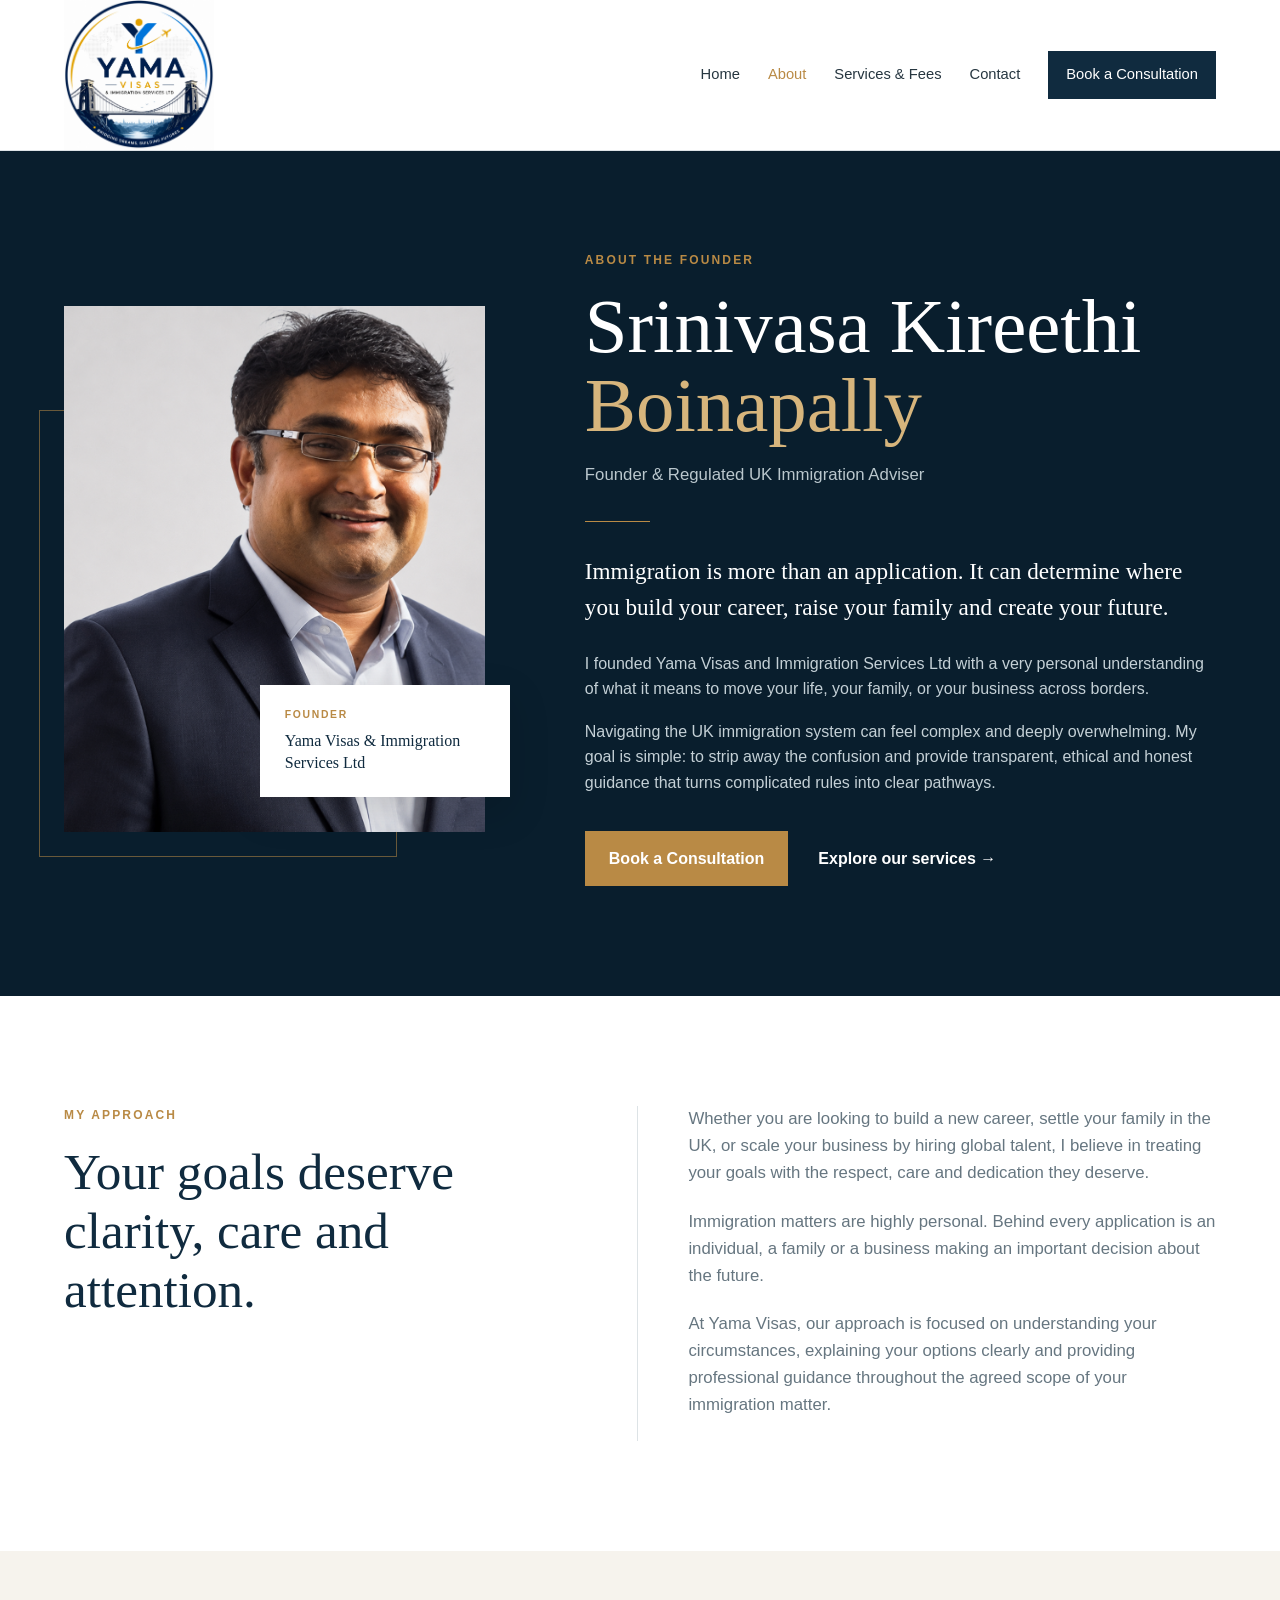
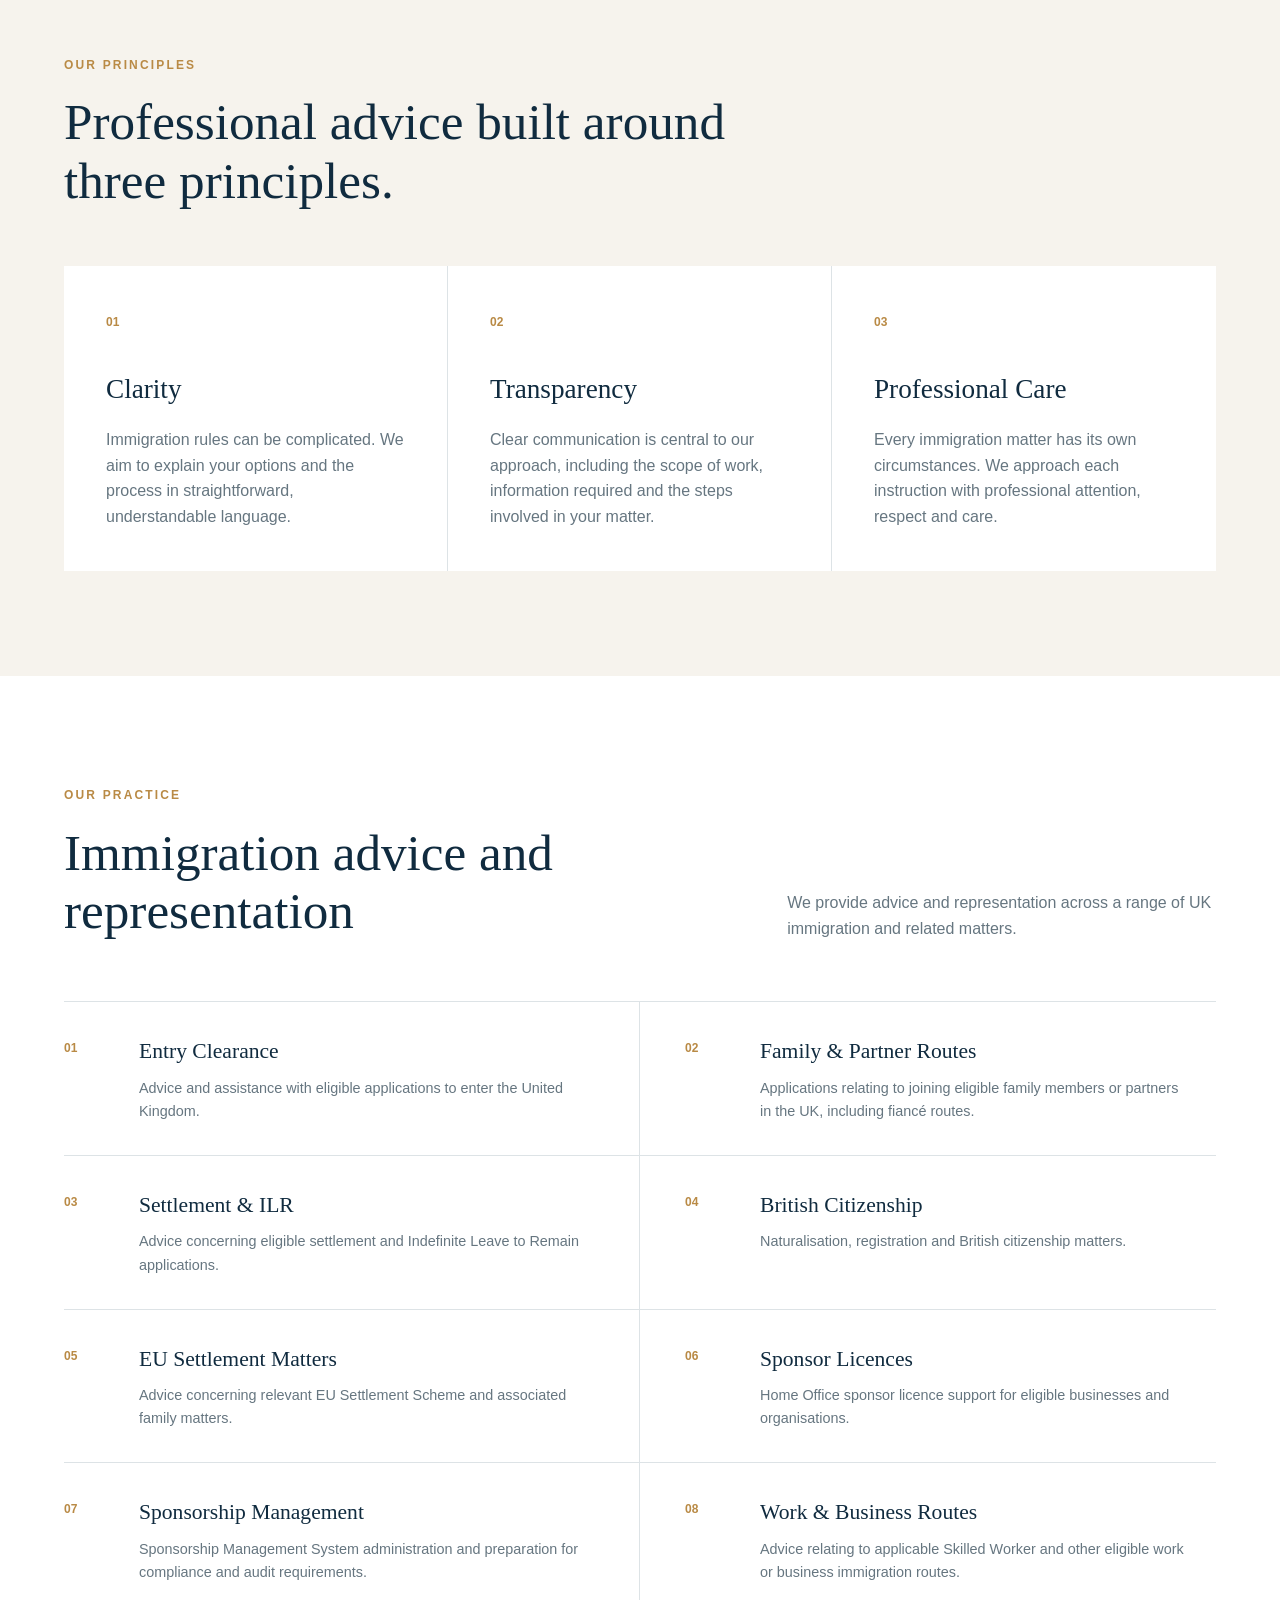
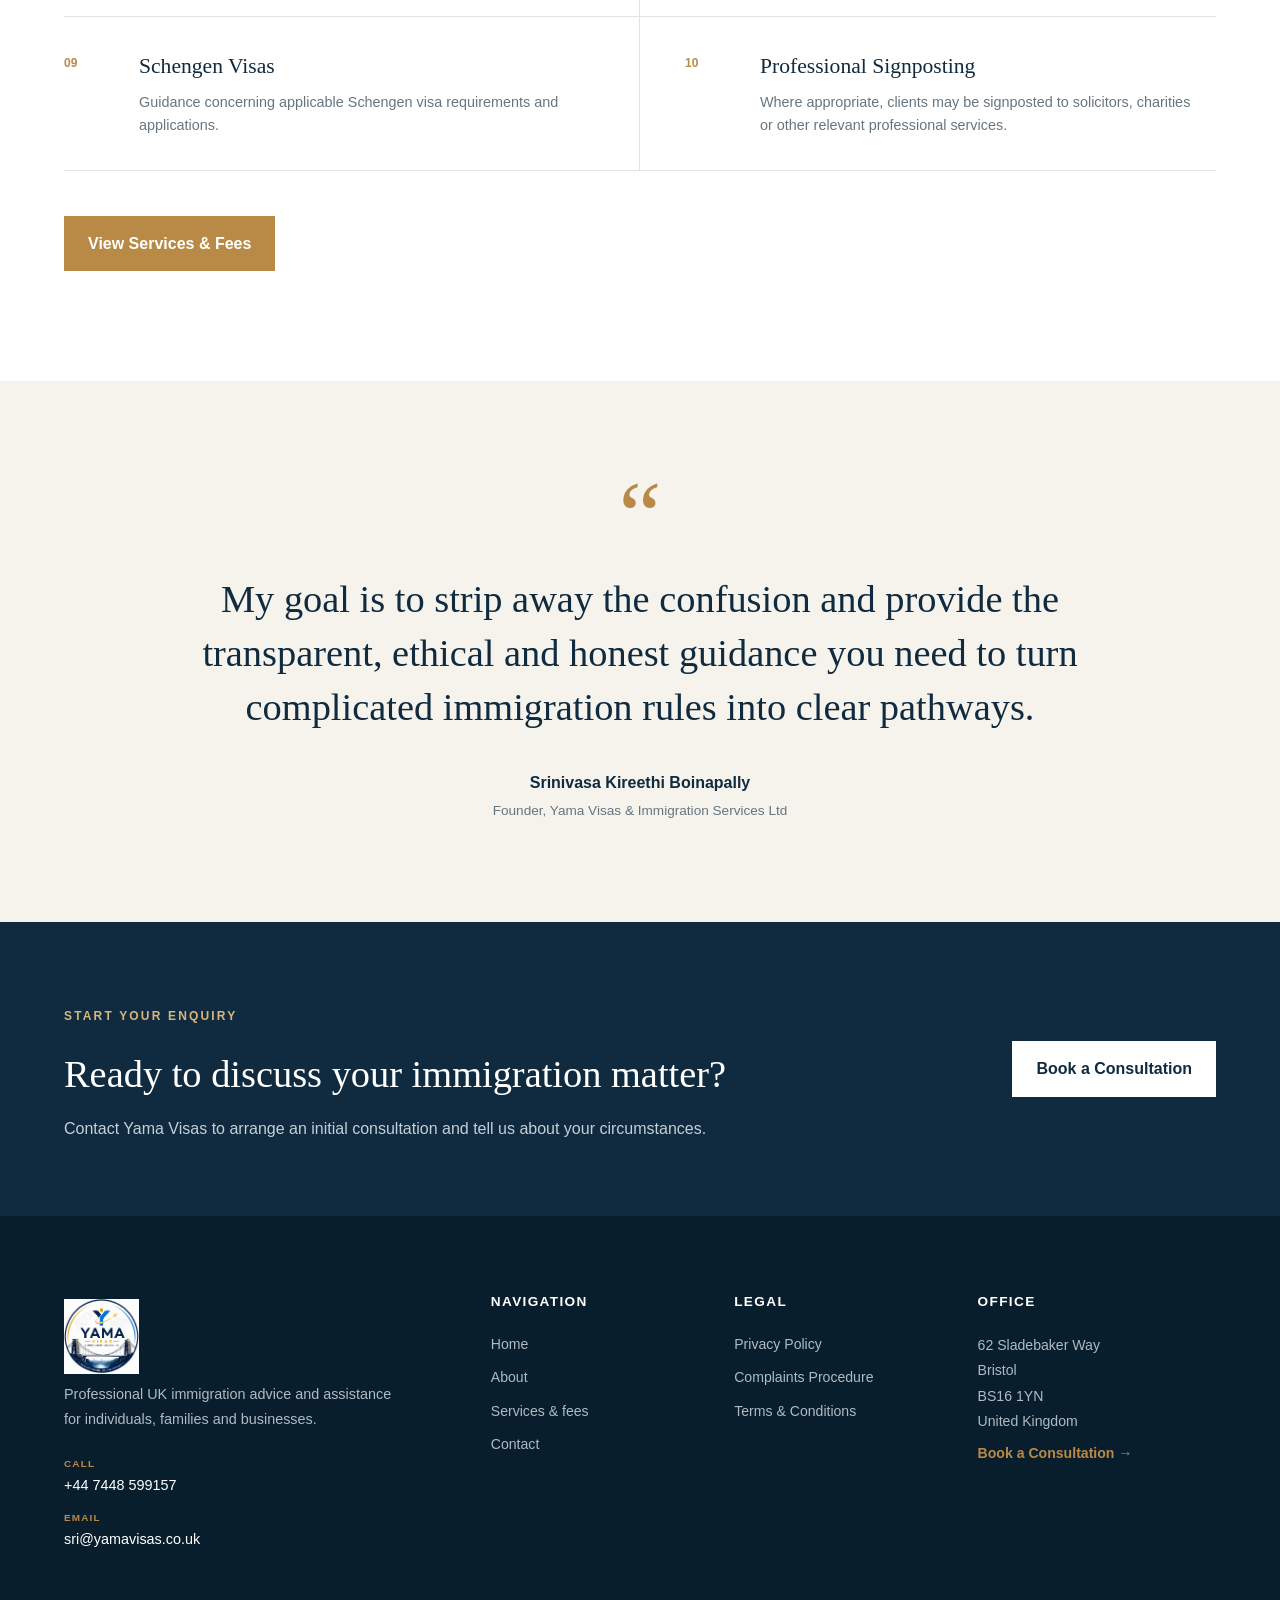
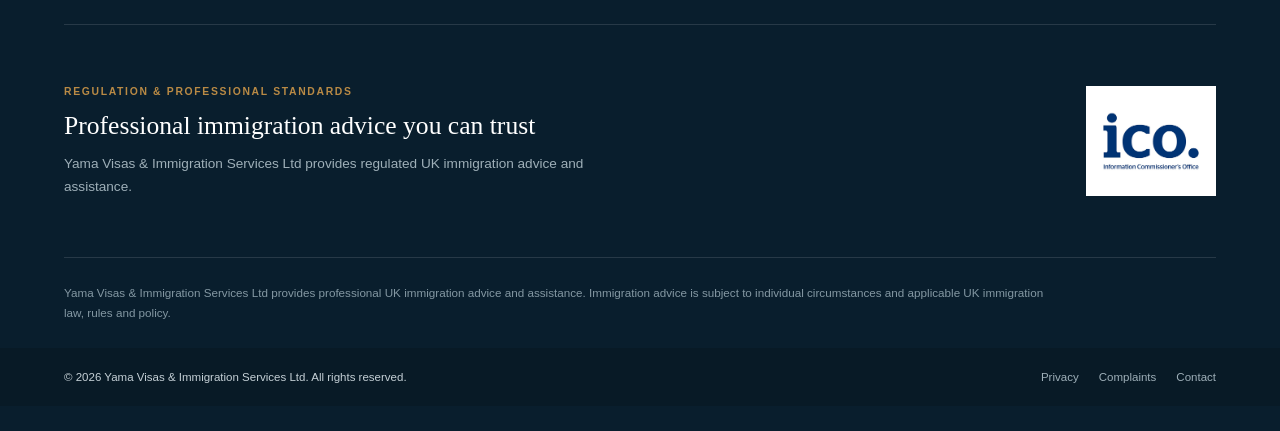
==== commit cc722002: "22" ====
--- a/about.html
+++ b/about.html
@@ -565,7 +565,7 @@
 
       <a href="index.html" class="footer-logo-link">
         <img
-          src="./images/yama-visas-logo.png"
+          src="./yamalogo.png"
           alt="Yama Visas & Immigration Services"
           class="footer-logo"
         >
--- a/css/style.css
+++ b/css/style.css
@@ -1272,9 +1272,12 @@
 }
 
 .site-logo {
-    max-width: 100px;
-}
-
+    max-width: 150px;
+}
+
+.footer-logo {
+    max-width: 200px;
+}
 /* ==========================================================
    SERVICES & FEES PAGE
 ========================================================== */
@@ -2176,4 +2179,439 @@
     padding: 65px 0;
   }
 
-}+}
+/* =========================================================
+   PRIVACY PAGE
+========================================================= */
+
+.privacy-hero {
+  background: var(--navy-dark);
+  color: #ffffff;
+  padding: 90px 0;
+}
+
+.privacy-hero-inner {
+  max-width: 850px;
+}
+
+.privacy-hero h1 {
+  font-family: Georgia, "Times New Roman", serif;
+  font-size: clamp(3rem, 6vw, 5rem);
+  font-weight: normal;
+  line-height: 1.05;
+}
+
+.privacy-hero h1 span {
+  color: #d7b57c;
+}
+
+.privacy-hero-inner > p:not(.eyebrow) {
+  color: #cbd6dc;
+  max-width: 750px;
+  font-size: 1.05rem;
+  line-height: 1.8;
+  margin-top: 25px;
+}
+
+.privacy-updated {
+  margin-top: 30px;
+  color: #91a4ae;
+  font-size: 0.75rem;
+}
+
+
+/* CONTENT */
+
+.privacy-section {
+  padding: 100px 0;
+}
+
+.privacy-layout {
+  display: grid;
+  grid-template-columns: 260px 1fr;
+  gap: 90px;
+  align-items: start;
+}
+
+
+/* SIDE NAVIGATION */
+
+.privacy-navigation {
+  position: sticky;
+  top: 115px;
+  border-left: 1px solid var(--border);
+  padding-left: 25px;
+}
+
+.privacy-navigation span {
+  display: block;
+  color: var(--gold);
+  font-size: 0.62rem;
+  font-weight: bold;
+  letter-spacing: 0.15em;
+  margin-bottom: 15px;
+}
+
+.privacy-navigation a {
+  display: block;
+  color: var(--muted);
+  font-size: 0.8rem;
+  padding: 6px 0;
+}
+
+.privacy-navigation a:hover {
+  color: var(--gold);
+}
+
+
+/* PRIVACY BLOCK */
+
+.privacy-content {
+  max-width: 820px;
+}
+
+.privacy-block {
+  padding-bottom: 60px;
+  margin-bottom: 60px;
+  border-bottom: 1px solid var(--border);
+  scroll-margin-top: 120px;
+}
+
+.privacy-number {
+  display: block;
+  color: var(--gold);
+  font-size: 0.7rem;
+  font-weight: bold;
+  margin-bottom: 10px;
+}
+
+.privacy-block h2 {
+  color: var(--navy);
+  font-family: Georgia, serif;
+  font-size: 2rem;
+  font-weight: normal;
+  margin-bottom: 20px;
+}
+
+.privacy-block h3 {
+  color: var(--navy);
+  font-family: Georgia, serif;
+  font-size: 1.2rem;
+  font-weight: normal;
+  margin: 30px 0 10px;
+}
+
+.privacy-block p {
+  color: var(--muted);
+  line-height: 1.8;
+  margin-bottom: 17px;
+}
+
+.privacy-block ul {
+  margin: 20px 0 25px;
+  padding-left: 0;
+  list-style: none;
+}
+
+.privacy-block li {
+  position: relative;
+  color: var(--text);
+  padding: 10px 0 10px 25px;
+  border-bottom: 1px solid var(--border);
+}
+
+.privacy-block li::before {
+  content: "✓";
+  position: absolute;
+  left: 0;
+  color: var(--gold);
+}
+
+
+/* NOTE */
+
+.privacy-note {
+  background: var(--cream);
+  border-left: 3px solid var(--gold);
+  padding: 25px;
+  margin-top: 30px;
+}
+
+.privacy-note strong {
+  display: block;
+  color: var(--navy);
+  margin-bottom: 8px;
+}
+
+.privacy-note p {
+  margin: 0;
+  font-size: 0.87rem;
+}
+
+
+/* CONTACT */
+
+.privacy-contact-card {
+  background: var(--cream);
+  border-left: 3px solid var(--gold);
+  padding: 28px;
+  margin: 25px 0 35px;
+}
+
+.privacy-contact-card h3 {
+  margin: 0 0 15px;
+}
+
+.privacy-contact-card p {
+  margin-bottom: 15px;
+}
+
+.privacy-contact-card a {
+  display: block;
+  color: var(--navy);
+  font-weight: bold;
+  margin-top: 7px;
+}
+
+
+/* CHANGE COOKIE SETTINGS */
+
+.cookie-settings-button {
+  border: 0;
+  background: var(--navy);
+  color: #ffffff;
+  padding: 14px 20px;
+  font-weight: bold;
+  cursor: pointer;
+  margin-top: 15px;
+}
+
+.cookie-settings-button:hover {
+  background: var(--gold);
+}
+
+
+/* PRIVACY CTA */
+
+.privacy-cta {
+  background: var(--navy);
+  color: #ffffff;
+  padding: 70px 0;
+}
+
+.privacy-cta-inner {
+  display: flex;
+  justify-content: space-between;
+  align-items: center;
+  gap: 50px;
+}
+
+.privacy-cta h2 {
+  font-family: Georgia, serif;
+  font-size: 2.3rem;
+  font-weight: normal;
+}
+
+.privacy-cta p:not(.eyebrow) {
+  color: #c5d0d6;
+  margin-top: 10px;
+}
+
+
+/* =========================================================
+   COOKIE BANNER
+========================================================= */
+
+.cookie-banner {
+  position: fixed;
+  z-index: 99999;
+
+  left: 20px;
+  right: 20px;
+  bottom: 20px;
+
+  display: none;
+
+  max-width: 1180px;
+  margin: auto;
+
+  background: #ffffff;
+
+  border: 1px solid var(--border);
+  border-top: 4px solid var(--gold);
+
+  box-shadow: 0 15px 60px rgba(9, 30, 45, 0.25);
+}
+
+.cookie-banner.cookie-visible {
+  display: block;
+}
+
+.cookie-banner-inner {
+  display: grid;
+  grid-template-columns: 1fr auto;
+  gap: 40px;
+  align-items: center;
+  padding: 28px 32px;
+}
+
+.cookie-label {
+  display: block;
+  color: var(--gold);
+  font-size: 0.62rem;
+  font-weight: bold;
+  letter-spacing: 0.15em;
+  margin-bottom: 5px;
+}
+
+.cookie-content h2 {
+  color: var(--navy);
+  font-family: Georgia, serif;
+  font-size: 1.4rem;
+  font-weight: normal;
+  margin-bottom: 7px;
+}
+
+.cookie-content p {
+  color: var(--muted);
+  font-size: 0.82rem;
+  line-height: 1.6;
+  max-width: 700px;
+}
+
+.cookie-content a {
+  color: var(--gold);
+  font-weight: bold;
+}
+
+.cookie-actions {
+  display: flex;
+  gap: 10px;
+}
+
+.cookie-button {
+  border: 0;
+  padding: 13px 17px;
+  font-family: inherit;
+  font-weight: bold;
+  cursor: pointer;
+  white-space: nowrap;
+}
+
+.cookie-accept {
+  background: var(--navy);
+  color: #ffffff;
+}
+
+.cookie-accept:hover {
+  background: var(--gold);
+}
+
+.cookie-reject {
+  background: var(--cream);
+  color: var(--navy);
+  border: 1px solid var(--border);
+}
+
+.cookie-reject:hover {
+  border-color: var(--navy);
+}
+
+
+/* FOOTER COOKIE BUTTON */
+
+.footer-cookie-button {
+  display: block;
+  border: 0;
+  background: transparent;
+  color: #aebbc2;
+  padding: 0;
+  margin: 8px 0;
+  font-family: inherit;
+  font-size: 0.88rem;
+  cursor: pointer;
+}
+
+.footer-cookie-button:hover {
+  color: var(--gold);
+}
+
+
+/* =========================================================
+   MOBILE
+========================================================= */
+
+@media (max-width: 900px) {
+
+  .privacy-layout {
+    grid-template-columns: 1fr;
+    gap: 45px;
+  }
+
+  .privacy-navigation {
+    position: static;
+    border-left: 0;
+    border-bottom: 1px solid var(--border);
+    padding: 0 0 25px;
+  }
+
+  .privacy-navigation a {
+    display: inline-block;
+    margin-right: 15px;
+  }
+
+  .cookie-banner-inner {
+    grid-template-columns: 1fr;
+    gap: 20px;
+  }
+
+}
+
+@media (max-width: 600px) {
+
+  .privacy-hero {
+    padding: 65px 0;
+  }
+
+  .privacy-hero h1 {
+    font-size: 2.7rem;
+  }
+
+  .privacy-section {
+    padding: 70px 0;
+  }
+
+  .privacy-block {
+    margin-bottom: 45px;
+    padding-bottom: 45px;
+  }
+
+  .privacy-block h2 {
+    font-size: 1.7rem;
+  }
+
+  .privacy-cta-inner {
+    flex-direction: column;
+    align-items: flex-start;
+  }
+
+  .cookie-banner {
+    left: 10px;
+    right: 10px;
+    bottom: 10px;
+  }
+
+  .cookie-banner-inner {
+    padding: 22px;
+  }
+
+  .cookie-actions {
+    flex-direction: column-reverse;
+    width: 100%;
+  }
+
+  .cookie-button {
+    width: 100%;
+  }
+
+}
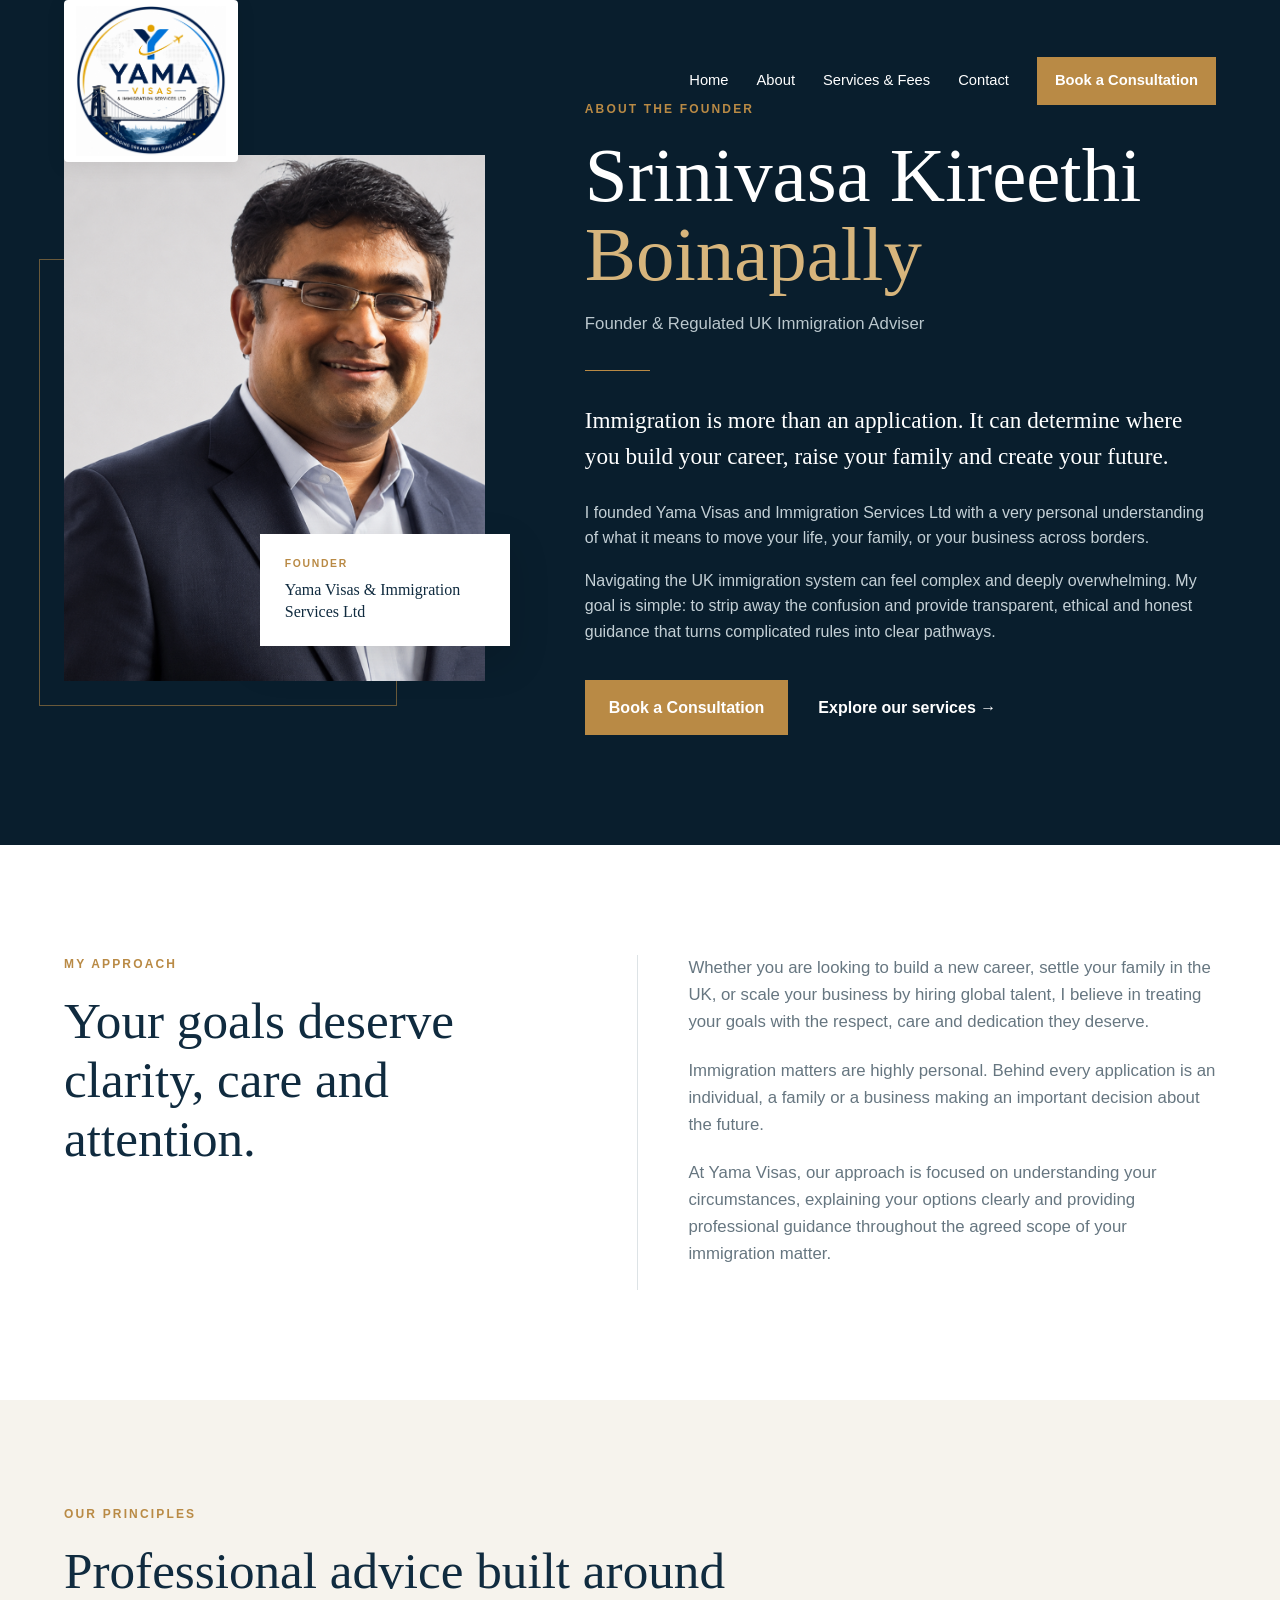
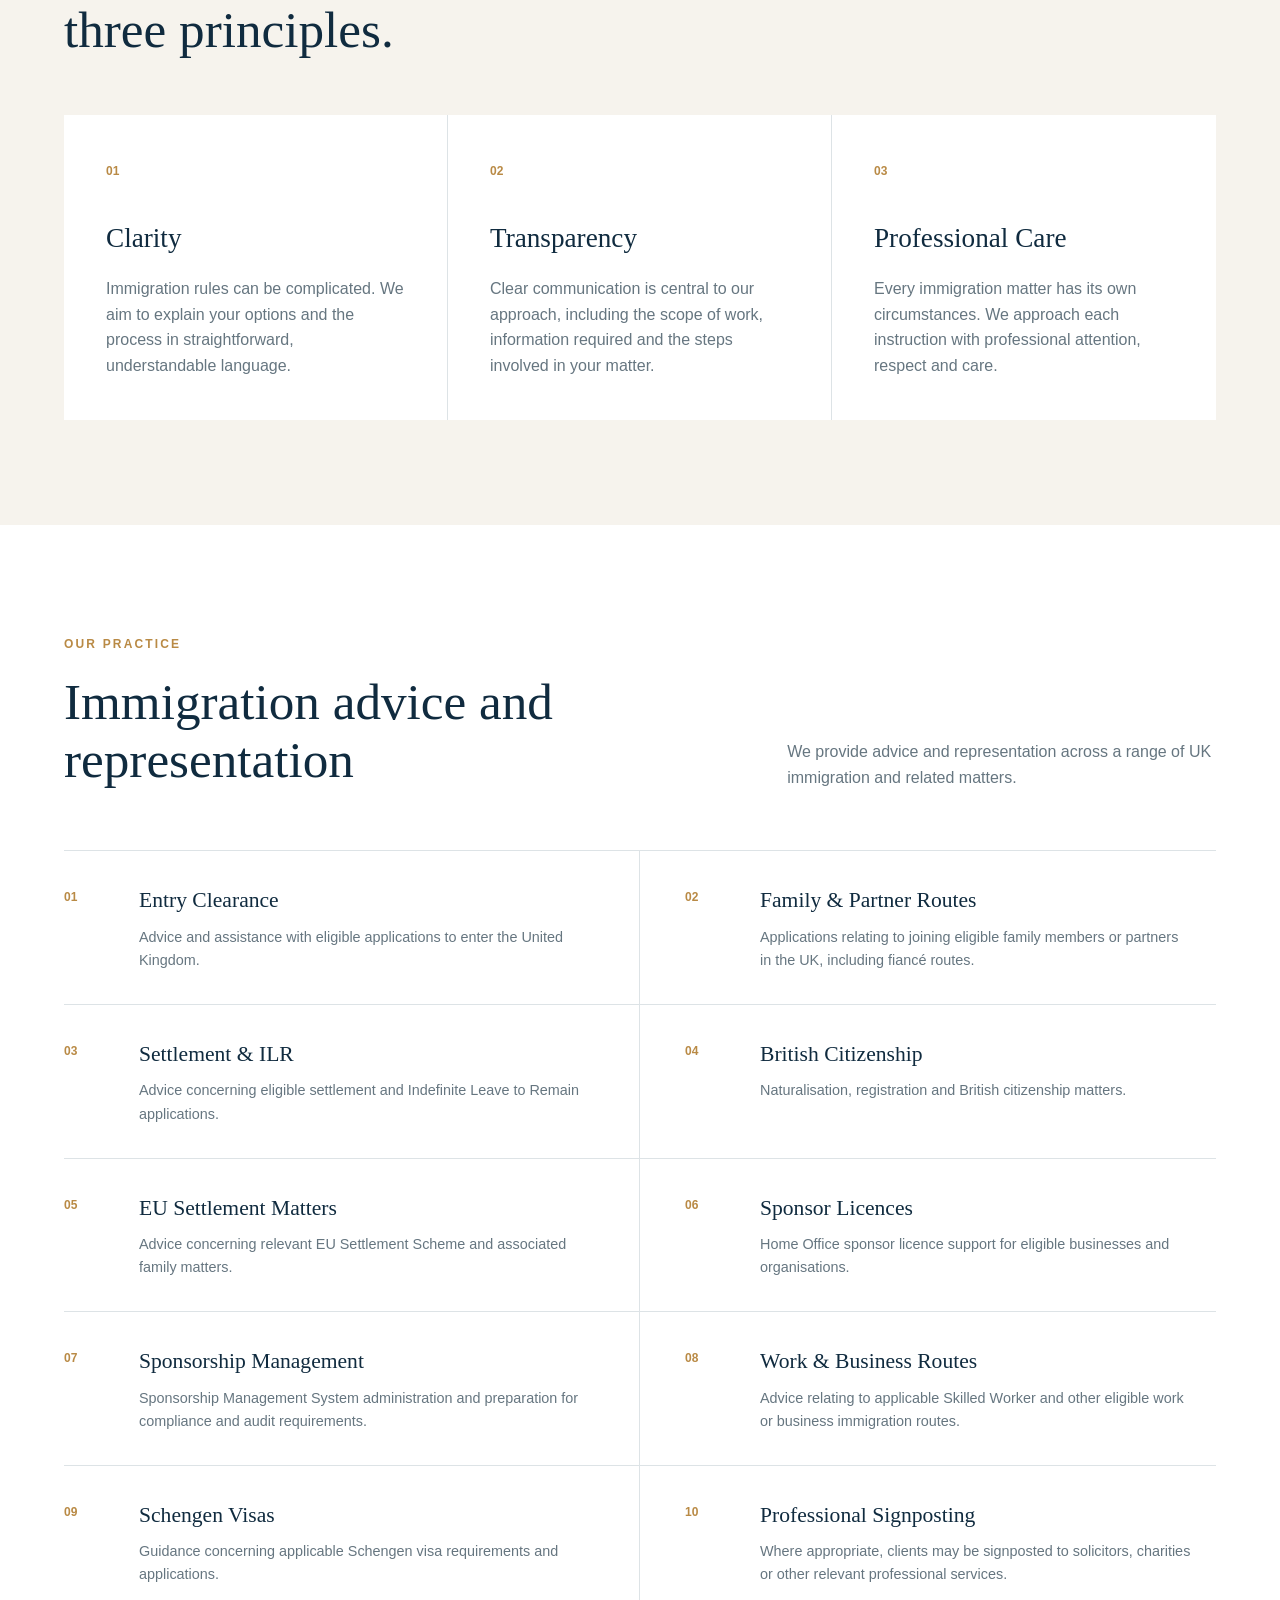
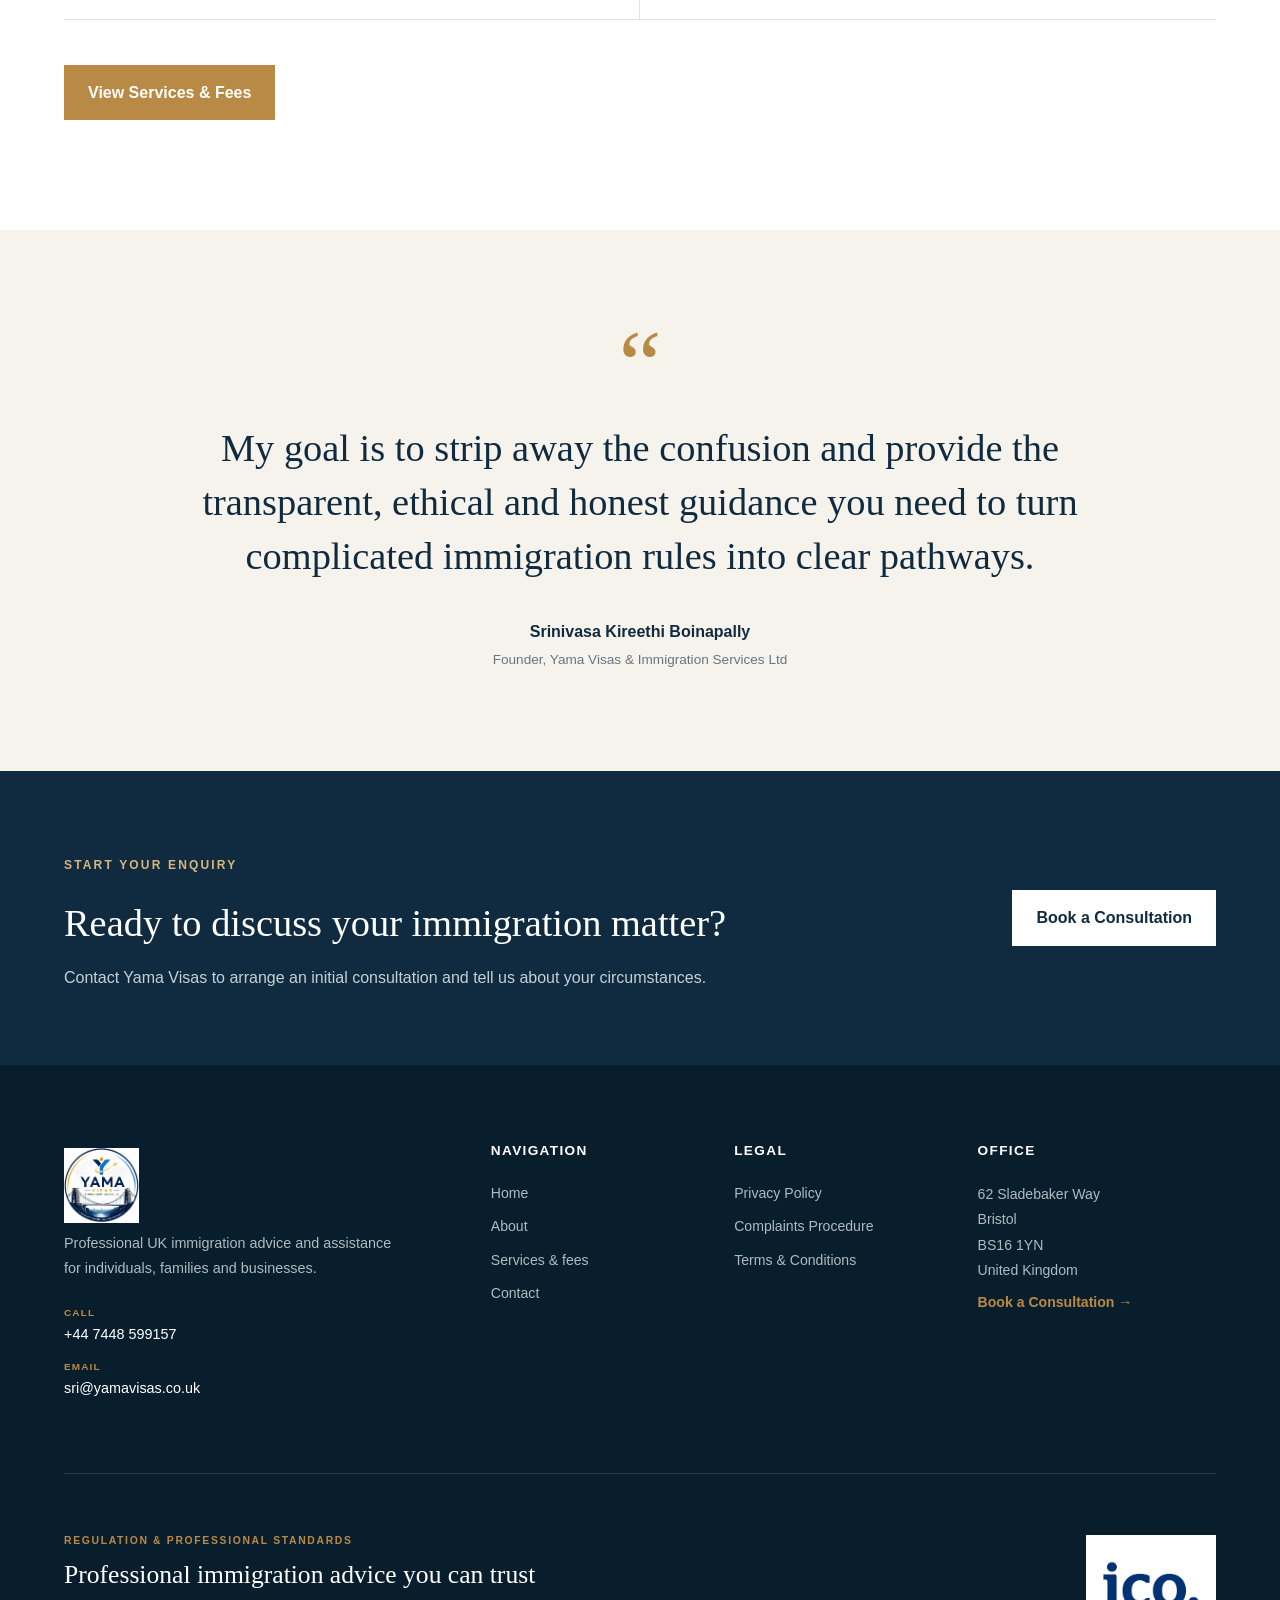
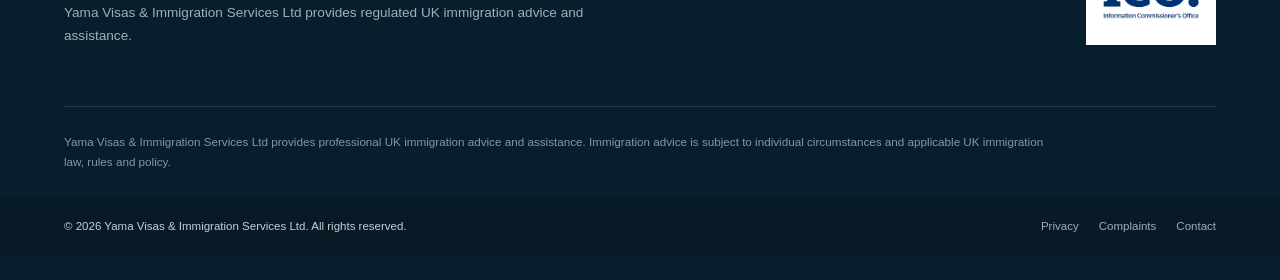
==== commit 0dd79a3d: "22" ====
--- a/about.html
+++ b/about.html
@@ -17,17 +17,23 @@
 
 <body>
 
-<header class="site-header">
+<header class="site-header transparent-header" id="siteHeader">
+
   <div class="container nav-container">
 
-<a href="index.html" class="brand brand-logo">
-  <img
-    src="./yamalogo.png"
-    alt="Yama Visas & Immigration Services"
-    class="site-logo"
-  >
-</a>
-
+    <!-- LOGO -->
+    <a href="index.html" class="brand brand-logo">
+      <span class="logo-background">
+        <img
+          src="./yamalogo.png"
+          alt="Yama Visas & Immigration Services"
+          class="site-logo"
+        >
+      </span>
+    </a>
+
+
+    <!-- MOBILE MENU -->
     <button
       class="menu-button"
       id="menuButton"
@@ -37,18 +43,37 @@
       ☰
     </button>
 
+
+    <!-- NAVIGATION -->
     <nav id="navigation">
-      <a href="index.html">Home</a>
-      <a href="about.html" class="active-link">About</a>
-      <a href="services.html">Services & Fees</a>
-      <a href="contact.html">Contact</a>
-
-      <a href="contact.html#consultation-form" class="nav-button">
+
+      <a href="index.html">
+        Home
+      </a>
+
+      <a href="about.html">
+        About
+      </a>
+
+      <a href="services.html">
+        Services &amp; Fees
+      </a>
+
+      <a href="contact.html">
+        Contact
+      </a>
+
+      <a
+        href="contact.html#consultation-form"
+        class="nav-button"
+      >
         Book a Consultation
       </a>
+
     </nav>
 
   </div>
+
 </header>
 
 
--- a/css/style.css
+++ b/css/style.css
@@ -1,4 +1,334 @@
-:root{--navy:#102b3f;--navy-dark:#091e2d;--gold:#b98a45;--cream:#f6f3ed;--white:#fff;--text:#263640;--muted:#667680;--border:#dde3e6;--max-width:1180px}*{box-sizing:border-box;margin:0;padding:0}html{scroll-behavior:smooth}body{font-family:Arial,Helvetica,sans-serif;color:var(--text);background:var(--white);line-height:1.6}a{color:inherit;text-decoration:none}.container{width:min(90%,var(--max-width));margin:auto}.site-header{background:#fff;border-bottom:1px solid var(--border);position:sticky;top:0;z-index:1000}.nav-container{min-height:84px;display:flex;align-items:center;justify-content:space-between}.brand{display:flex;flex-direction:column;line-height:1.1}.brand-name{font-family:Georgia,serif;font-size:1.7rem;letter-spacing:.18em;color:var(--navy);font-weight:bold}.brand-subtitle{margin-top:5px;color:var(--muted);font-size:.72rem}nav{display:flex;align-items:center;gap:28px}nav>a{font-size:.92rem}nav>a:hover{color:var(--gold)}.nav-button{background:var(--navy);color:#fff!important;padding:12px 18px}.menu-button{display:none;border:0;background:transparent;font-size:1.7rem}.hero{background:linear-gradient(115deg,rgba(9,30,45,.98),rgba(16,43,63,.93));color:#fff;padding:110px 0}.hero-grid{display:grid;grid-template-columns:1.25fr .75fr;gap:90px;align-items:center}.eyebrow{color:var(--gold);letter-spacing:.18em;font-weight:bold;font-size:.75rem;margin-bottom:18px}.hero h1{font-family:Georgia,"Times New Roman",serif;font-size:clamp(3rem,6vw,5.4rem);font-weight:normal;line-height:1.03;max-width:800px}.hero h1 span{color:#d7b57c}.hero-description{font-size:1.15rem;max-width:640px;margin-top:28px;color:#dce4e8}.hero-actions{display:flex;gap:15px;margin-top:36px}.button{display:inline-block;padding:15px 24px;font-weight:bold;transition:.2s ease}.button-primary{background:var(--gold);color:#fff}.button-primary:hover{transform:translateY(-2px)}.button-secondary{border:1px solid rgba(255,255,255,.5);color:#fff}.trust-row{display:flex;gap:40px;margin-top:55px;padding-top:30px;border-top:1px solid rgba(255,255,255,.16)}.trust-row div{display:flex;flex-direction:column}.trust-row strong{font-family:Georgia,serif;font-size:1.1rem}.trust-row span{font-size:.8rem;color:#aebbc2}.hero-card{background:#fff;color:var(--text);padding:45px}.card-label{color:var(--gold);letter-spacing:.15em;font-size:.72rem;font-weight:bold}.hero-card h2{color:var(--navy);font-family:Georgia,serif;font-weight:normal;font-size:1.8rem;line-height:1.25;margin:15px 0 25px}.service-list{list-style:none;margin-bottom:25px}.service-list li{padding:12px 0;border-bottom:1px solid var(--border)}.service-list li::before{content:"✓";color:var(--gold);margin-right:10px}.section{padding:100px 0}.section-light{background:var(--cream)}.section-title{font-family:Georgia,serif;color:var(--navy);font-size:clamp(2rem,4vw,3.2rem);line-height:1.15;font-weight:normal}.intro-grid{display:grid;grid-template-columns:1fr 1fr;gap:90px}.intro-copy p{margin-bottom:20px;font-size:1.05rem;color:var(--muted)}.text-link{color:var(--gold);font-weight:bold}.section-heading{display:flex;align-items:end;justify-content:space-between;margin-bottom:50px}.cards{display:grid;grid-template-columns:repeat(4,1fr);gap:18px}.service-card{background:#fff;padding:32px;min-height:300px;display:flex;flex-direction:column}.service-number{color:var(--gold);font-size:.8rem;margin-bottom:30px}.service-card h3{color:var(--navy);font-family:Georgia,serif;font-size:1.45rem;margin-bottom:15px}.service-card p{color:var(--muted);flex-grow:1}.service-card a{margin-top:25px;color:var(--gold);font-weight:bold}.center-heading{text-align:center;max-width:700px;margin:0 auto 60px}.process{display:grid;grid-template-columns:repeat(4,1fr)}.process-item{padding:30px;border-left:1px solid var(--border)}.process-item span{color:var(--gold);font-weight:bold}.process-item h3{color:var(--navy);font-family:Georgia,serif;margin:22px 0 12px}.process-item p{color:var(--muted);font-size:.92rem}.cta{background:var(--navy);color:#fff;padding:75px 0}.cta-inner{display:flex;justify-content:space-between;align-items:center;gap:50px}.cta h2{font-family:Georgia,serif;font-size:2.4rem;font-weight:normal;max-width:700px}.cta p{color:#c5d0d6;margin-top:10px}.light-eyebrow{color:#d7b57c!important}.button-white{background:#fff;color:var(--navy);white-space:nowrap}footer{background:var(--navy-dark);color:#c5d0d6;padding:70px 0 25px}.footer-grid{display:grid;grid-template-columns:2fr 1fr 1fr 1fr;gap:50px}.footer-brand{color:#fff;font-family:Georgia,serif;font-size:1.8rem;letter-spacing:.18em}.footer-grid h3{color:#fff;margin-bottom:15px;font-size:.9rem}.footer-grid a{display:block;margin:8px 0;font-size:.9rem}.footer-small{margin-top:20px;max-width:300px;font-size:.85rem}.footer-bottom{border-top:1px solid rgba(255,255,255,.12);margin-top:50px;padding-top:25px;display:flex;justify-content:space-between;gap:30px;font-size:.75rem}@media(max-width:900px){.menu-button{display:block;cursor:pointer}nav{display:none;position:absolute;top:84px;left:0;width:100%;background:#fff;padding:25px 5%;flex-direction:column;align-items:flex-start;border-bottom:1px solid var(--border)}nav.open{display:flex}.hero{padding:75px 0}.hero-grid,.intro-grid{grid-template-columns:1fr;gap:50px}.cards,.process{grid-template-columns:1fr 1fr}.trust-row{flex-wrap:wrap}.footer-grid{grid-template-columns:1fr 1fr}}@media(max-width:600px){.hero h1{font-size:2.8rem}.hero-actions{flex-direction:column}.button{text-align:center}.cards,.process,.footer-grid{grid-template-columns:1fr}.section-heading,.cta-inner,.footer-bottom{flex-direction:column;align-items:flex-start}.section{padding:70px 0}.hero-card{padding:30px}}
+:root{
+  --navy:#102b3f;
+  --navy-dark:#091e2d;
+  --gold:#b98a45;
+  --cream:#f6f3ed;
+  --white:#fff;
+  --text:#263640;
+  --muted:#667680;
+  --border:#dde3e6;
+  --max-width:1180px}*{box-sizing:border-box;margin:0;padding:0}
+html{scroll-behavior:smooth}
+body{
+  font-family:Arial,Helvetica,sans-serif;
+  color:var(--text);
+  background:var(--white);
+  line-height:1.6
+}
+a{
+  color:inherit;
+  text-decoration:none
+}
+.container{
+  width:min(90%,var(--max-width));
+  margin:auto
+}
+/* =========================================================
+   TRANSPARENT HEADER
+========================================================= */
+.site-header {
+  position: fixed;
+  top: 0;
+  left: 0;
+  width: 100%;
+  z-index: 1000;
+  background: transparent;
+  border-bottom: 1px solid transparent;
+  transition:
+    background-color 0.3s ease,
+    box-shadow 0.3s ease,
+    border-color 0.3s ease;
+}
+/* Navigation height */
+.nav-container {
+  min-height: 90px;
+
+  display: flex;
+  align-items: center;
+  justify-content: space-between;
+
+  transition: min-height 0.3s ease;
+}
+/* =========================================================
+   LOGO
+========================================================= */
+.brand-logo {
+  display: flex;
+  align-items: center;
+}
+
+/*
+   Your logo has a white background,
+   so we give it a clean white container.
+*/
+
+.logo-background {
+  display: flex;
+  align-items: center;
+  justify-content: center;
+  background: #ffffff;
+  padding: 6px 12px;
+  border-radius: 4px;
+  box-shadow: 0 4px 20px rgba(0, 0, 0, 0.08);
+  transition:
+    padding 0.3s ease,
+    box-shadow 0.3s ease;
+}
+.site-logo {
+  display: block;
+
+  width: auto;
+  max-width: 220px;
+
+  object-fit: contain;
+
+  transition: height 0.3s ease;
+}
+/* =========================================================
+   NAVIGATION - WHEN HEADER IS TRANSPARENT
+========================================================= */
+.site-header nav {
+  display: flex;
+  align-items: center;
+  gap: 28px;
+}
+.site-header nav > a {
+  color: #ffffff;
+  font-size: 0.92rem;
+  font-weight: 500;
+  transition: color 0.2s ease;
+}
+.site-header nav > a:hover {
+  color: #d7b57c;
+}
+/* Consultation button */
+.site-header .nav-button {
+  background: var(--gold);
+  color: #ffffff !important;
+  padding: 12px 18px;
+  font-weight: bold;
+  transition:
+    background 0.2s ease,
+    color 0.2s ease;
+}
+.site-header .nav-button:hover {
+  background: #ffffff;
+  color: var(--navy) !important;
+}
+/* =========================================================
+   SCROLLED HEADER
+========================================================= */
+
+.site-header.scrolled {
+  background: rgba(255, 255, 255, 0.97);
+  border-bottom: 1px solid var(--border);
+  box-shadow: 0 5px 25px rgba(9, 30, 45, 0.08);
+  backdrop-filter: blur(10px);
+  -webkit-backdrop-filter: blur(10px);
+}
+/* Slightly smaller header after scrolling */
+.site-header.scrolled .nav-container {
+  min-height: 76px;
+}
+/* Smaller logo */
+.site-header.scrolled .site-logo {
+  height: 75px;
+}
+/* Remove unnecessary logo shadow */
+.site-header.scrolled .logo-background {
+  padding: 3px 8px;
+  box-shadow: none;
+}
+/* Navigation becomes navy */
+.site-header.scrolled nav > a {
+  color: var(--navy);
+}
+.site-header.scrolled nav > a:hover {
+  color: var(--gold);
+}
+/* Button remains navy/gold */
+.site-header.scrolled .nav-button {
+  background: var(--navy);
+  color: #ffffff !important;
+}
+.site-header.scrolled .nav-button:hover {
+  background: var(--gold);
+  color: #ffffff !important;
+}
+/* =========================================================
+   MOBILE MENU BUTTON
+========================================================= */
+.menu-button {
+  display: none;
+  border: 0;
+  background: transparent;
+  color: #ffffff;
+  font-size: 1.7rem;
+  cursor: pointer;
+}
+.site-header.scrolled .menu-button {
+  color: var(--navy);
+}
+/* =========================================================
+   TABLET / MOBILE
+========================================================= */
+@media (max-width: 900px) {
+  .menu-button {
+    display: block;
+  }
+  .site-header nav {
+    display: none;
+    position: absolute;
+    top: 100%;
+    left: 0;
+    width: 100%;
+    background: #ffffff;
+    padding: 25px 5%;
+    flex-direction: column;
+    align-items: flex-start;
+    gap: 18px;
+    border-bottom: 1px solid var(--border);
+    box-shadow: 0 15px 30px rgba(9, 30, 45, 0.08);
+  }
+  .site-header nav.open {
+    display: flex;
+  }
+  /*
+     Mobile menu always uses dark text because
+     its dropdown background is white.
+  */
+  .site-header nav > a {
+    color: var(--navy);
+  }
+  .site-header nav > a:hover {
+    color: var(--gold);
+  }
+  .site-header .nav-button {
+    background: var(--navy);
+    color: #ffffff !important;
+  }
+  .site-logo {
+    height: 55px;
+  }
+  .site-header.scrolled .site-logo {
+    height: 48px;
+  }
+}
+@media (max-width: 600px) {
+  .nav-container {
+    min-height: 80px;
+  }
+  .site-header.scrolled .nav-container {
+    min-height: 70px;
+  }
+  .site-logo {
+    height: 48px;
+    max-width: 170px;
+  }
+  .site-header.scrolled .site-logo {
+    height: 43px;
+  }
+  .logo-background {
+    padding: 4px 8px;
+  }
+}
+.nav-container{
+  min-height:84px;
+  display:flex;
+  align-items:center;
+  justify-content:space-between;
+}
+.brand{
+  display:flex;
+  flex-direction:column;
+  line-height:1.1;
+}
+.brand-name{
+  font-family:Georgia,serif;
+  font-size:1.7rem;
+  letter-spacing:.18em;
+  color:var(--navy);
+  font-weight:bold;
+}
+.brand-subtitle{
+  margin-top:5px;
+  color:var(--muted);
+  font-size:.72rem;
+}
+nav{
+  display:flex;
+  align-items:center;
+  gap:28px;
+}
+nav>a{font-size:.92rem}
+nav>a:hover{color:var(--gold)}
+.nav-button{
+  background:var(--navy);
+  color:#fff!important;padding:12px 18px;
+}
+.menu-button{
+  display:none;border:0;
+  background:transparent;
+  font-size:1.7rem;
+}
+.hero{
+  background:linear-gradient(115deg,rgba(9,30,45,.98),rgba(16,43,63,.93));
+  color:#fff;
+  padding: 7% 0 1% 0;
+}
+.hero-grid{
+  display:grid;
+  grid-template-columns:1.25fr .75fr;
+  gap:90px;
+  align-items:center;
+  }
+  .eyebrow{
+    color:var(--gold);
+    letter-spacing:.18em;
+    font-weight:bold;
+    font-size:.75rem;
+    margin-bottom:18px;
+  }
+  .hero h1{
+    font-family:Georgia,"Times New Roman",serif;
+    font-size:clamp(3rem,6vw,5.4rem);
+    font-weight:normal;
+    line-height:1.03;
+    max-width:800px;
+  }
+  .hero h1 span{color:#d7b57c}
+  .hero-description{
+    font-size:1.15rem;
+    max-width:640px;
+    margin-top:28px;
+    color:#dce4e8;
+  }
+  .hero-actions{
+    display:flex;
+    gap:15px;
+    margin-top:36px;
+  }
+  .button{
+    display:inline-block;
+    padding:15px 24px;
+    font-weight:bold;
+    transition:.2s ease;
+  }
+  .button-primary{
+    background:var(--gold);
+    color:#fff;
+  }
+  .button-primary:hover{transform:translateY(-2px)}
+  .button-secondary{border:1px solid rgba(255,255,255,.5);color:#fff}.trust-row{display:flex;gap:40px;margin-top:55px;padding-top:30px;border-top:1px solid rgba(255,255,255,.16)}.trust-row div{display:flex;flex-direction:column}.trust-row strong{font-family:Georgia,serif;font-size:1.1rem}.trust-row span{font-size:.8rem;color:#aebbc2}.hero-card{background:#fff;color:var(--text);padding:45px}.card-label{color:var(--gold);letter-spacing:.15em;font-size:.72rem;font-weight:bold}.hero-card h2{color:var(--navy);font-family:Georgia,serif;font-weight:normal;font-size:1.8rem;line-height:1.25;margin:15px 0 25px}.service-list{list-style:none;margin-bottom:25px}.service-list li{padding:12px 0;border-bottom:1px solid var(--border)}.service-list li::before{content:"✓";color:var(--gold);margin-right:10px}.section{padding:100px 0}.section-light{background:var(--cream)}.section-title{font-family:Georgia,serif;color:var(--navy);font-size:clamp(2rem,4vw,3.2rem);line-height:1.15;font-weight:normal}.intro-grid{display:grid;grid-template-columns:1fr 1fr;gap:90px}.intro-copy p{margin-bottom:20px;font-size:1.05rem;color:var(--muted)}.text-link{color:var(--gold);font-weight:bold}.section-heading{display:flex;align-items:end;justify-content:space-between;margin-bottom:50px}.cards{display:grid;grid-template-columns:repeat(4,1fr);gap:18px}.service-card{background:#fff;padding:32px;min-height:300px;display:flex;flex-direction:column}.service-number{color:var(--gold);font-size:.8rem;margin-bottom:30px}.service-card h3{color:var(--navy);font-family:Georgia,serif;font-size:1.45rem;margin-bottom:15px}.service-card p{color:var(--muted);flex-grow:1}.service-card a{margin-top:25px;color:var(--gold);font-weight:bold}.center-heading{text-align:center;max-width:700px;margin:0 auto 60px}.process{display:grid;grid-template-columns:repeat(4,1fr)}.process-item{padding:30px;border-left:1px solid var(--border)}.process-item span{color:var(--gold);font-weight:bold}.process-item h3{color:var(--navy);font-family:Georgia,serif;margin:22px 0 12px}.process-item p{color:var(--muted);font-size:.92rem}.cta{background:var(--navy);color:#fff;padding:75px 0}.cta-inner{display:flex;justify-content:space-between;align-items:center;gap:50px}.cta h2{font-family:Georgia,serif;font-size:2.4rem;font-weight:normal;max-width:700px}.cta p{color:#c5d0d6;margin-top:10px}.light-eyebrow{color:#d7b57c!important}.button-white{background:#fff;color:var(--navy);white-space:nowrap}footer{background:var(--navy-dark);color:#c5d0d6;padding:70px 0 25px}.footer-grid{display:grid;grid-template-columns:2fr 1fr 1fr 1fr;gap:50px}.footer-brand{color:#fff;font-family:Georgia,serif;font-size:1.8rem;letter-spacing:.18em}.footer-grid h3{color:#fff;margin-bottom:15px;font-size:.9rem}.footer-grid a{display:block;margin:8px 0;font-size:.9rem}.footer-small{margin-top:20px;max-width:300px;font-size:.85rem}.footer-bottom{border-top:1px solid rgba(255,255,255,.12);margin-top:50px;padding-top:25px;display:flex;justify-content:space-between;gap:30px;font-size:.75rem}@media(max-width:900px){.menu-button{display:block;cursor:pointer}nav{display:none;position:absolute;top:84px;left:0;width:100%;background:#fff;padding:25px 5%;flex-direction:column;align-items:flex-start;border-bottom:1px solid var(--border)}nav.open{display:flex}.hero{padding:75px 0}.hero-grid,.intro-grid{grid-template-columns:1fr;gap:50px}.cards,.process{grid-template-columns:1fr 1fr}.trust-row{flex-wrap:wrap}.footer-grid{grid-template-columns:1fr 1fr}}
+  @media(max-width:600px){
+    .hero h1{font-size:2.8rem}
+    .hero-actions{flex-direction:column}
+    .button{text-align:center}
+    .cards,.process,.footer-grid{grid-template-columns:1fr}
+    .section-heading,.cta-inner,.footer-bottom{flex-direction:column;align-items:flex-start}
+    .section{padding:70px 0}
+    .hero-card{padding:30px}
+  }
 /* ========================================
    CONTACT PAGE
 ======================================== */
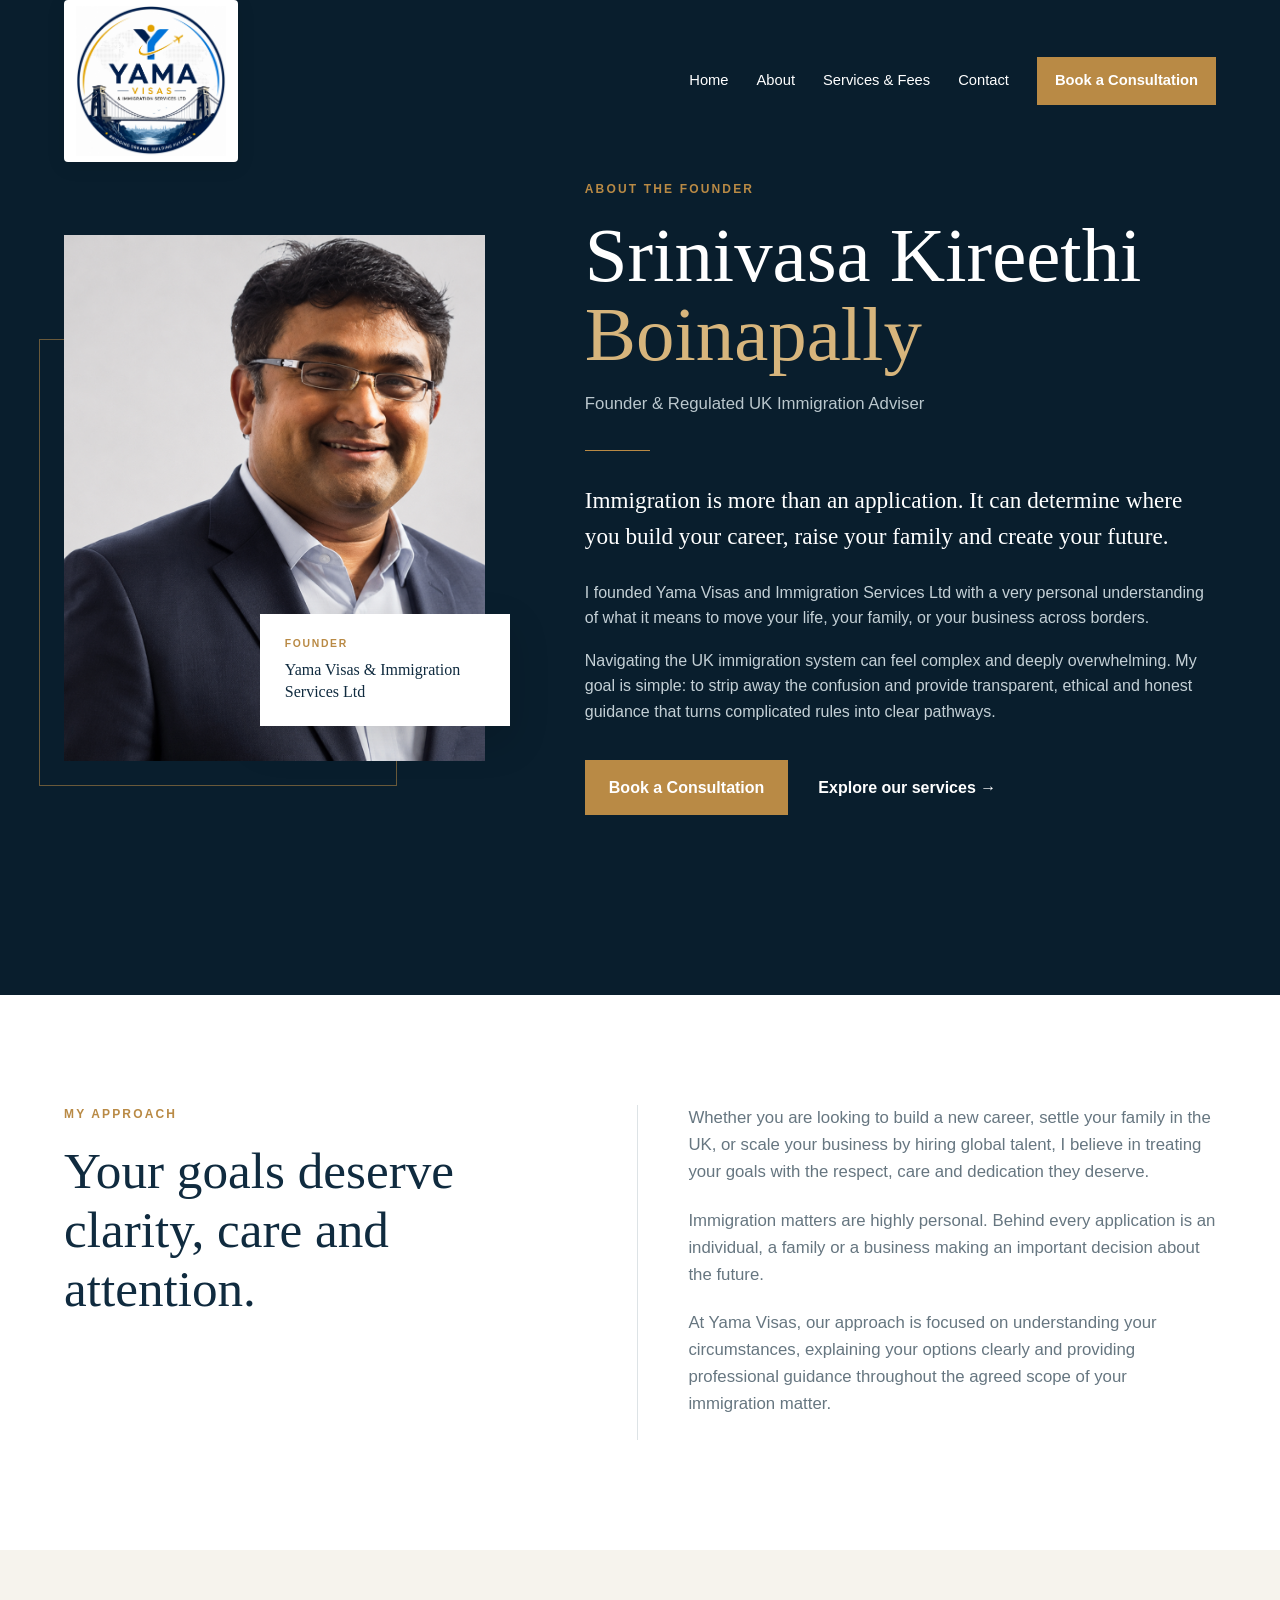
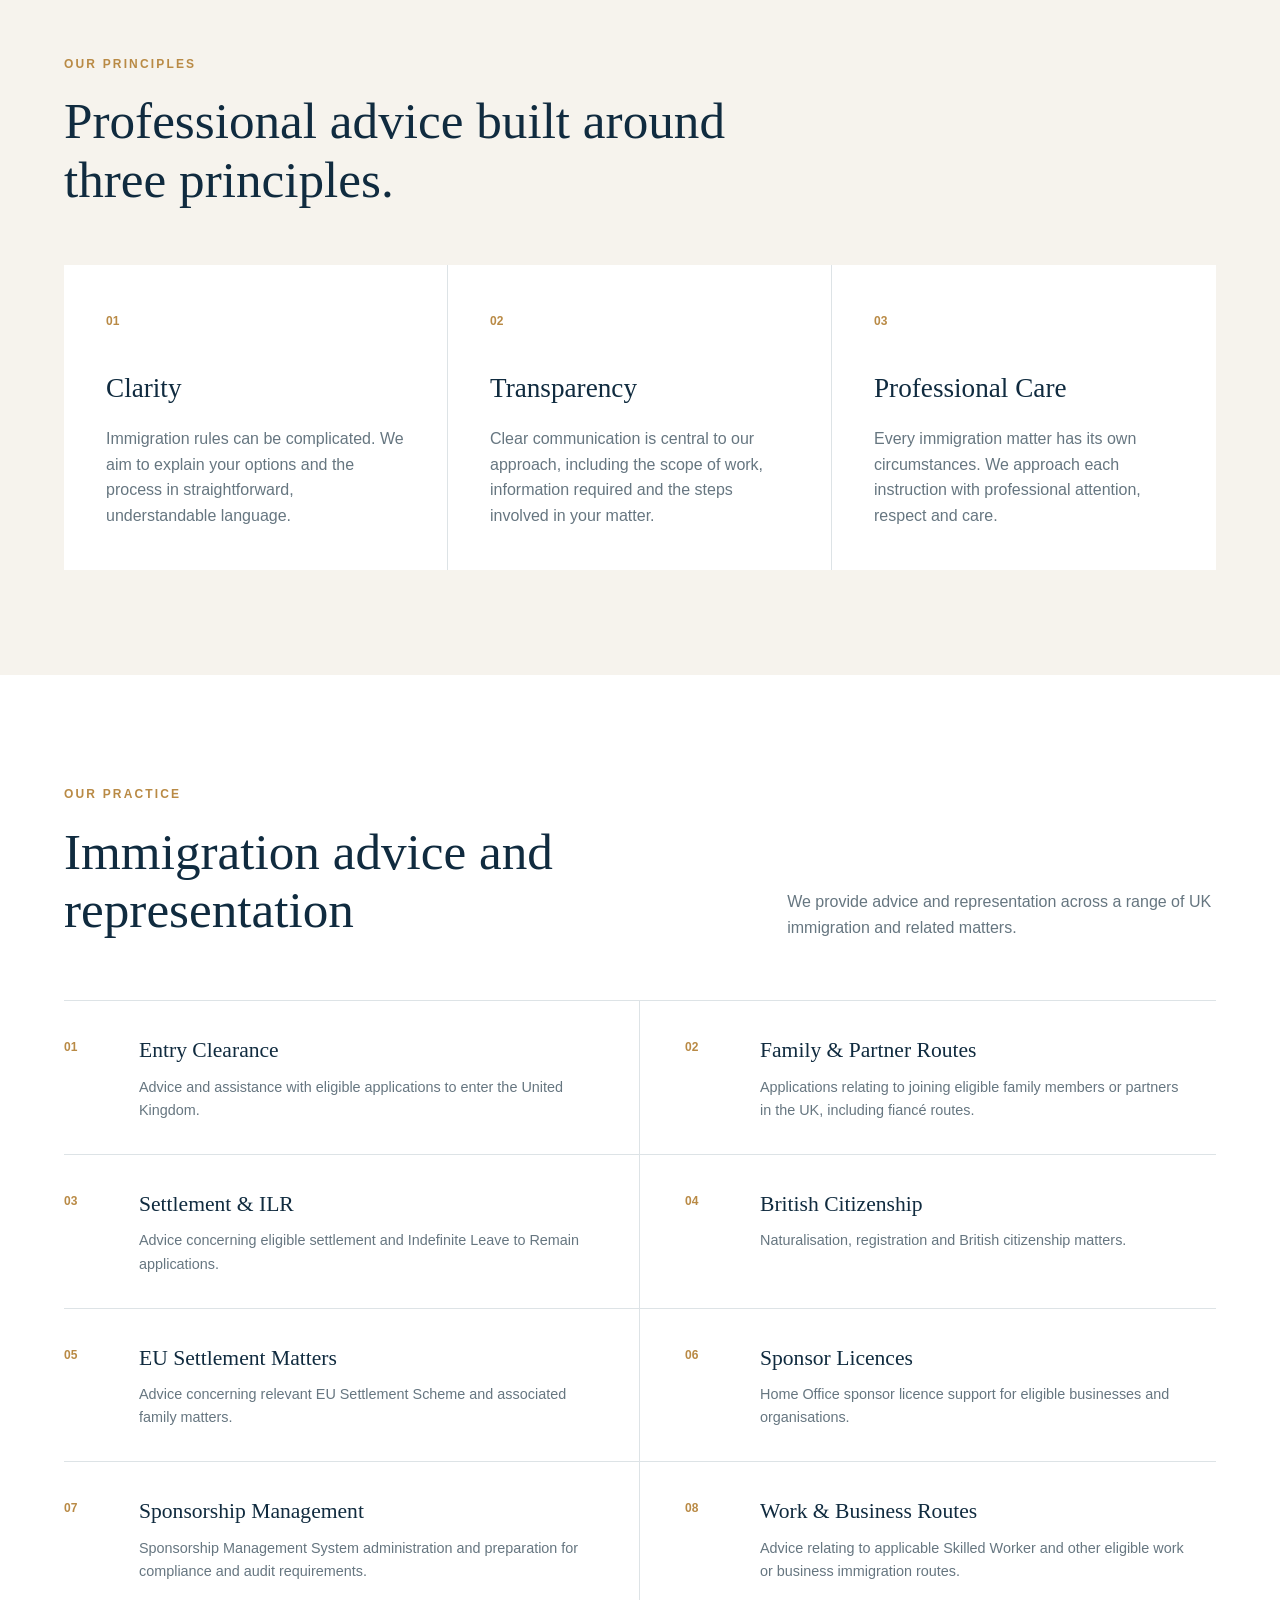
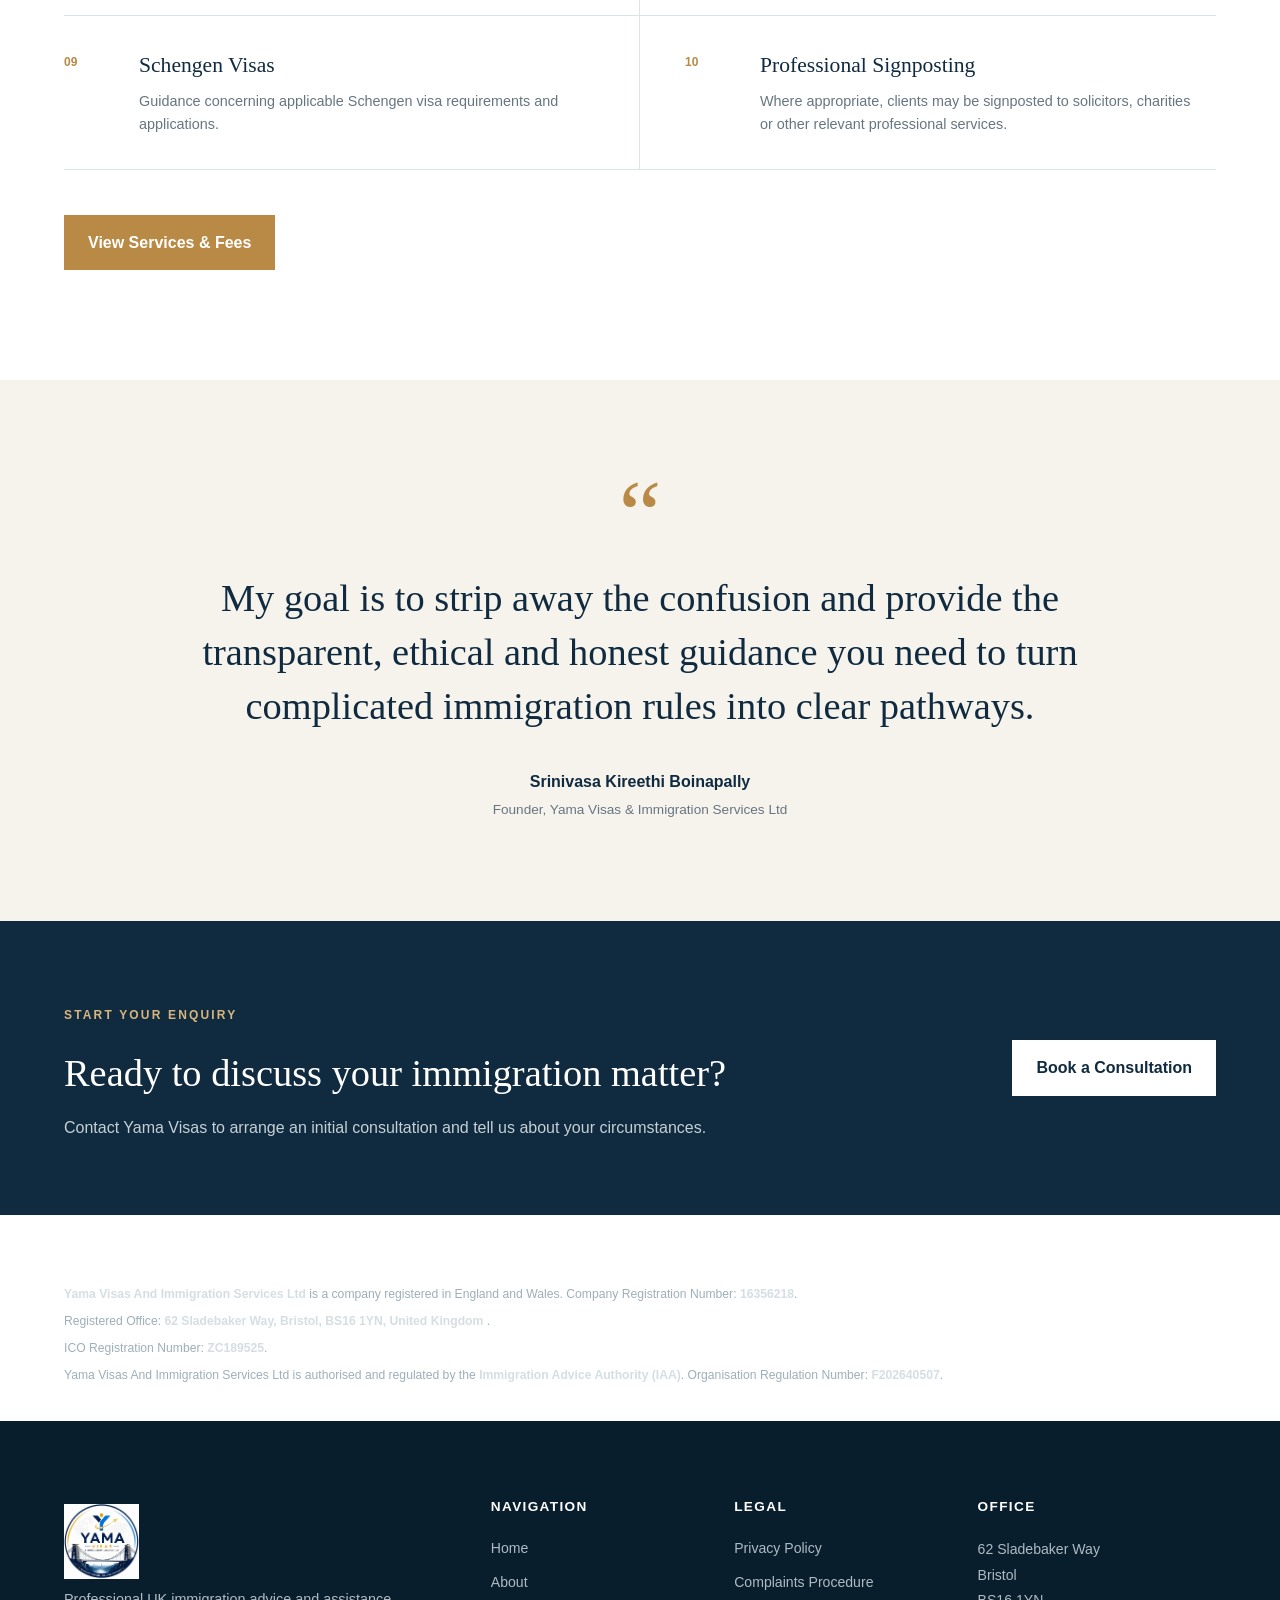
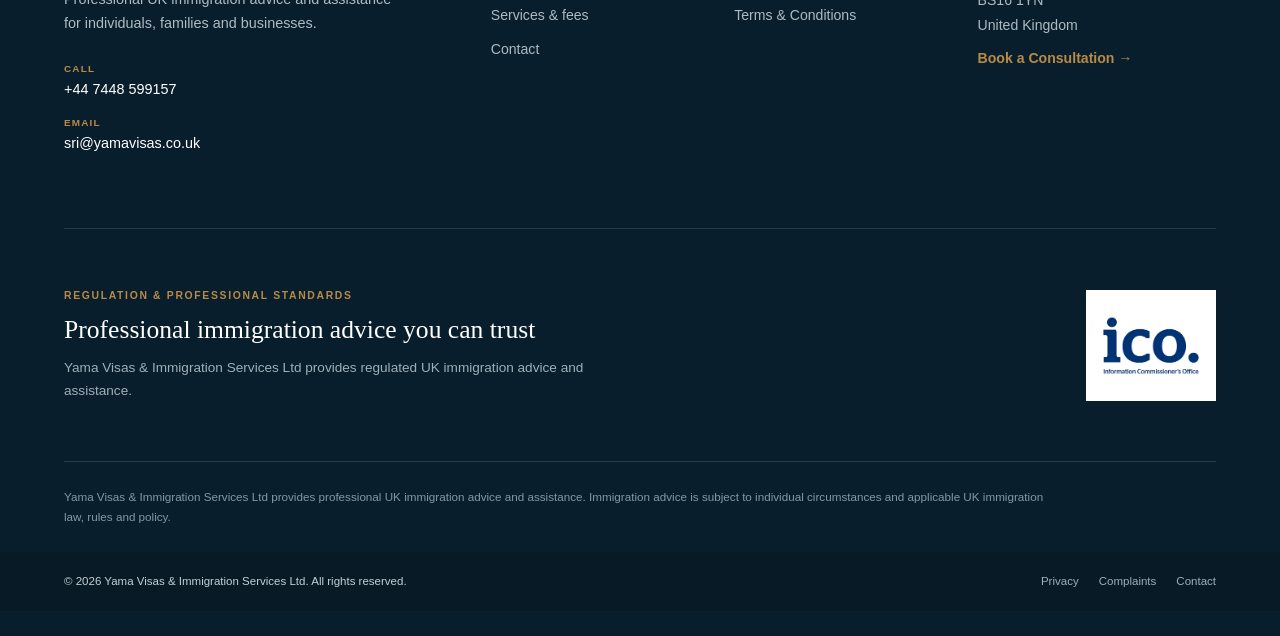
==== commit 9f87669f: "22" ====
--- a/about.html
+++ b/about.html
@@ -579,7 +579,41 @@
 
 </main>
 
-
+<!-- =========================================
+     COMPANY & REGULATORY INFORMATION
+========================================== -->
+
+<div class="container footer-regulatory-info">
+
+  <p>
+    <strong>Yama Visas And Immigration Services Ltd</strong>
+    is a company registered in England and Wales.
+    Company Registration Number:
+    <strong>16356218</strong>.
+  </p>
+
+  <p>
+    Registered Office:
+    <strong>
+      62 Sladebaker Way, Bristol, BS16 1YN,
+      United Kingdom
+    </strong>.
+  </p>
+
+  <p>
+    ICO Registration Number:
+    <strong>ZC189525</strong>.
+  </p>
+
+  <p>
+    Yama Visas And Immigration Services Ltd is authorised and
+    regulated by the
+    <strong>Immigration Advice Authority (IAA)</strong>.
+    Organisation Regulation Number:
+    <strong>F202640507</strong>.
+  </p>
+
+</div>
 <footer class="site-footer">
 
   <!-- MAIN FOOTER -->
--- a/css/style.css
+++ b/css/style.css
@@ -272,9 +272,13 @@
   font-size:1.7rem;
 }
 .hero{
-  background:linear-gradient(115deg,rgba(9,30,45,.98),rgba(16,43,63,.93));
+  background:linear-gradient(115deg,rgba(9,30,45,1),rgba(16,43,63,.6)),url("../yamacard.png");
+
+  background-size: cover;
+  background-position: center;
+  background-repeat: no-repeat;;
   color:#fff;
-  padding: 7% 0 1% 0;
+  padding: 180px 0 20px 0;
 }
 .hero-grid{
   display:grid;
@@ -329,6 +333,10 @@
     .section{padding:70px 0}
     .hero-card{padding:30px}
   }
+
+  .ids {
+     margin-top:5%;
+  }
 /* ========================================
    CONTACT PAGE
 ======================================== */
@@ -336,7 +344,7 @@
 .contact-hero {
   background: var(--navy-dark);
   color: white;
-  padding: 90px 0;
+  padding: 180px 0;
 }
 
 .contact-hero-grid {
@@ -766,7 +774,7 @@
 .about-hero {
   background: var(--navy-dark);
   color: white;
-  padding: 100px 0 110px;
+  padding: 180px 0;
   overflow: hidden;
 }
 
@@ -1626,11 +1634,13 @@
     linear-gradient(
       120deg,
       rgba(9, 30, 45, 1),
-      rgba(16, 43, 63, 0.96)
-    );
-
+      rgba(16, 43, 63, 0.6)
+    ),url("../yamacard.png");
+     background-size: cover;
+  background-position: center;
+  background-repeat: no-repeat;
   color: #ffffff;
-  padding: 105px 0;
+  padding: 180px 0;
 }
 
 
@@ -2945,3 +2955,44 @@
   }
 
 }
+/* =========================================
+   FOOTER REGULATORY INFORMATION
+========================================== */
+
+.footer-regulatory-info {
+  margin-top: 35px;
+  padding: 28px 0;
+
+  border-top: 1px solid rgba(255, 255, 255, 0.12);
+  border-bottom: 1px solid rgba(255, 255, 255, 0.12);
+}
+
+.footer-regulatory-info p {
+  max-width: 1050px;
+
+  color: #9eafb8;
+
+  font-size: 0.76rem;
+  line-height: 1.8;
+
+  margin: 5px 0;
+}
+
+.footer-regulatory-info strong {
+  color: #d5dee2;
+  font-weight: 600;
+}
+
+@media (max-width: 600px) {
+
+  .footer-regulatory-info {
+    margin-top: 25px;
+    padding: 22px 0;
+  }
+
+  .footer-regulatory-info p {
+    font-size: 0.72rem;
+    line-height: 1.75;
+  }
+
+}
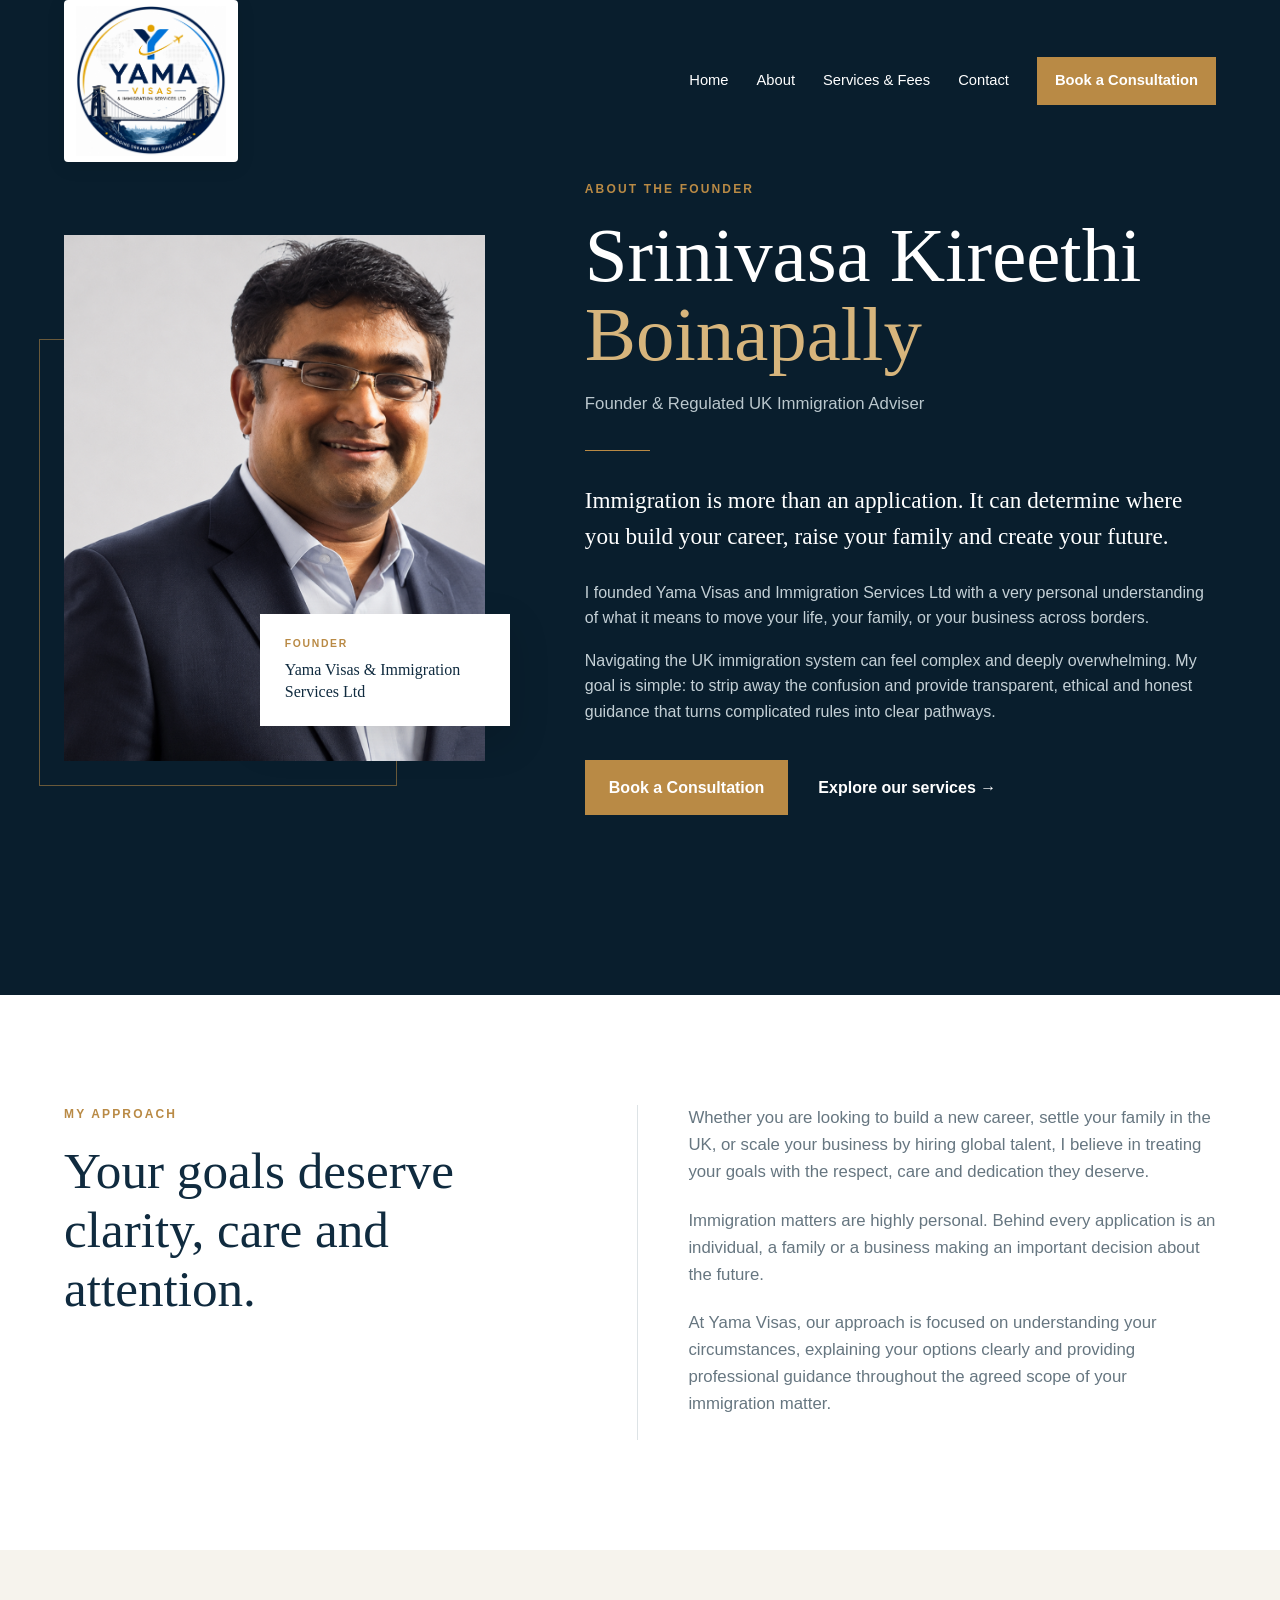
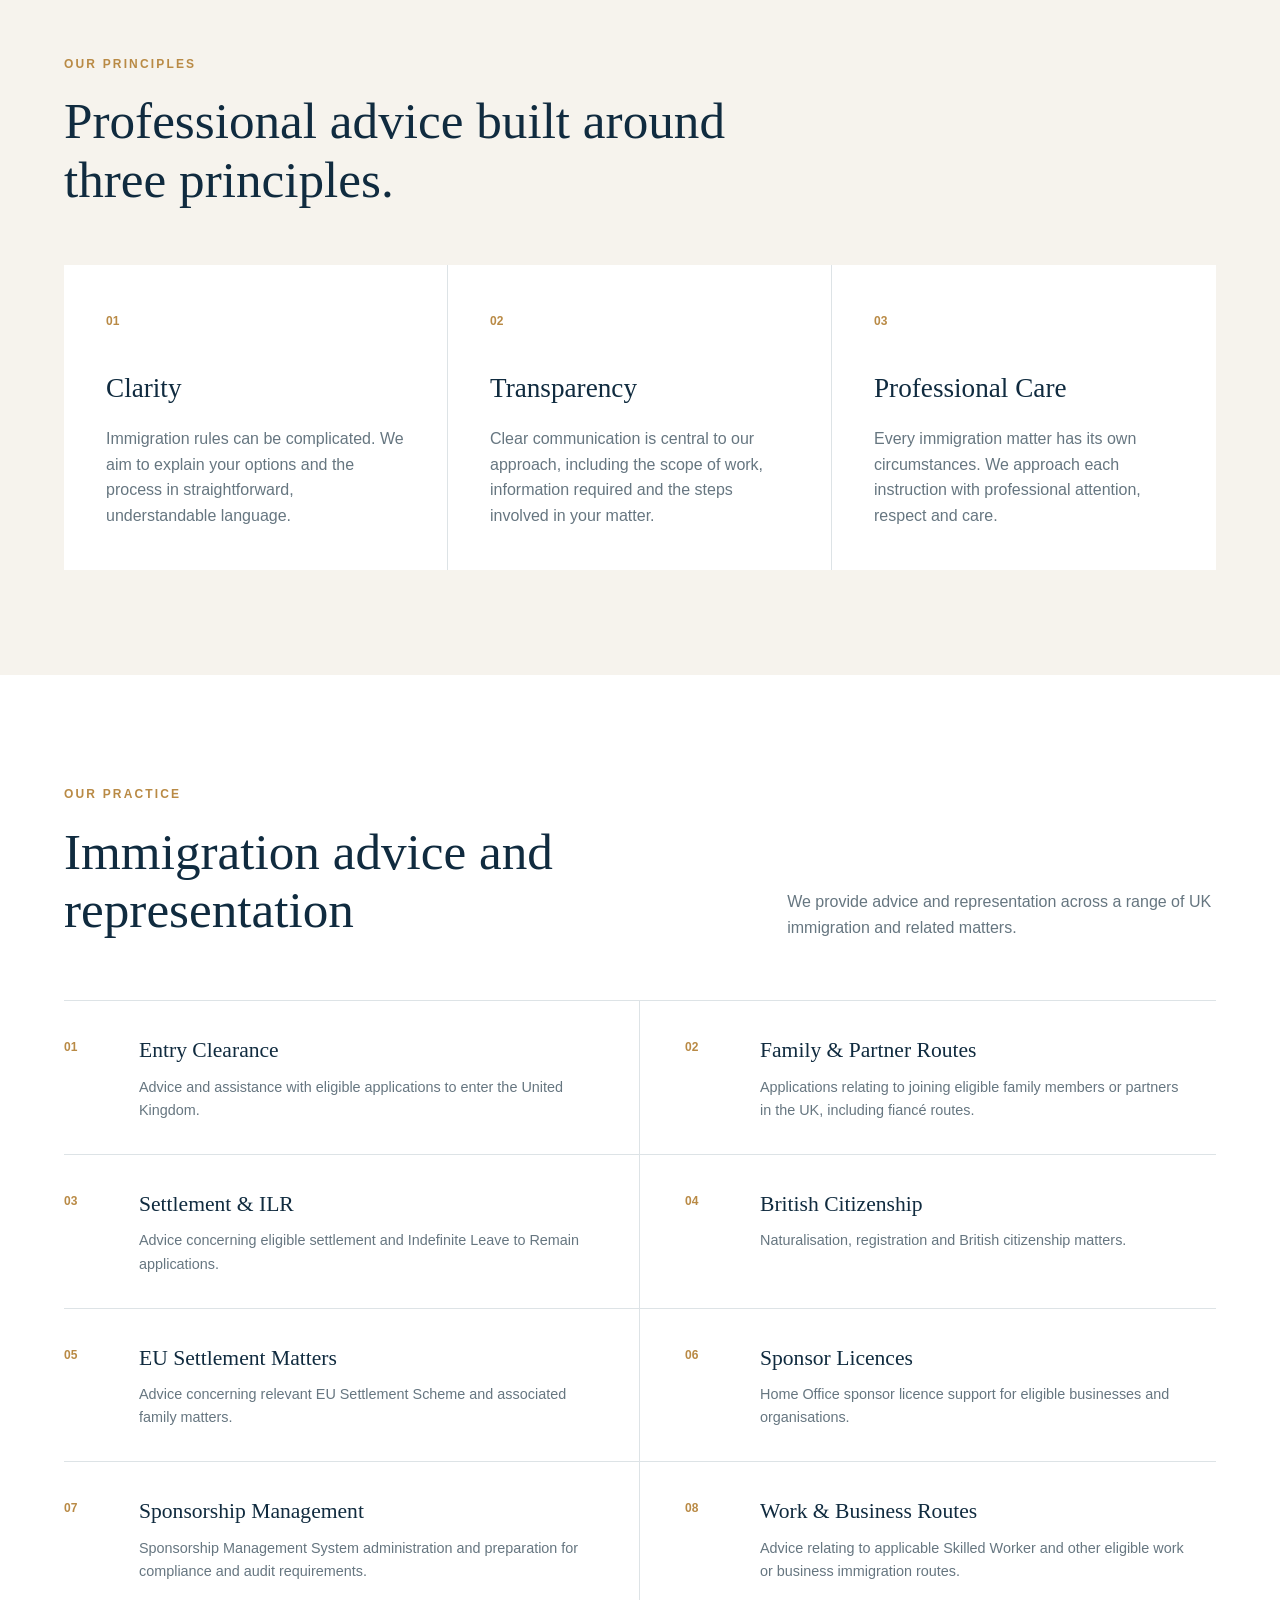
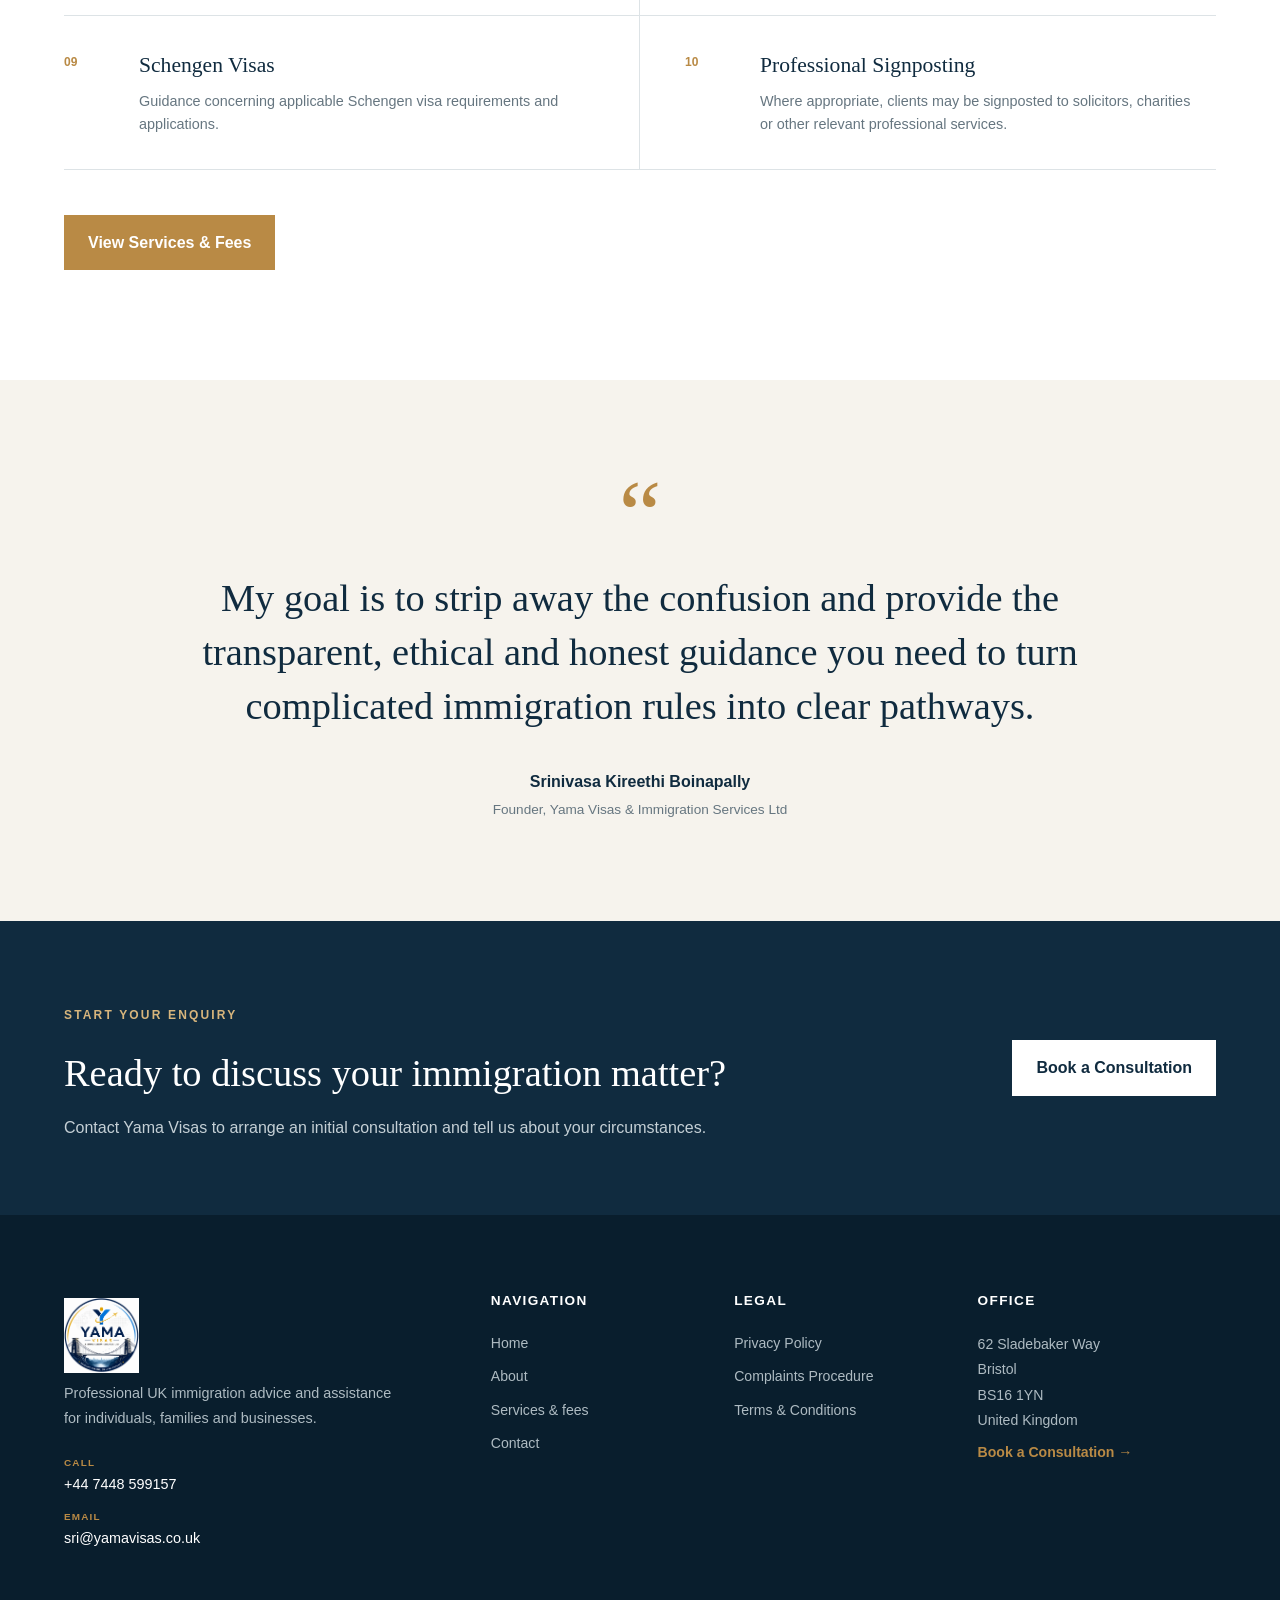
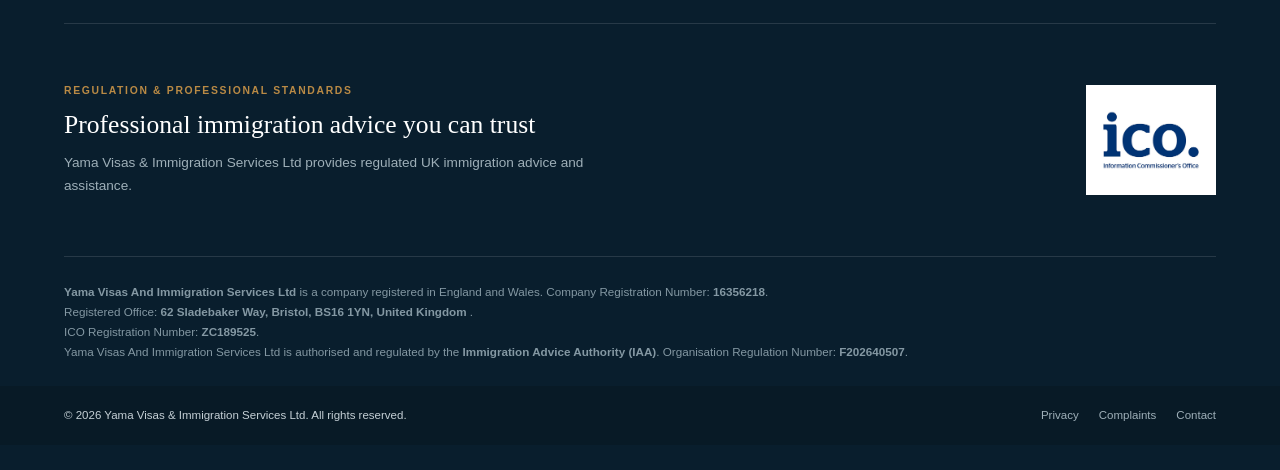
==== commit 47e68719: "22" ====
--- a/about.html
+++ b/about.html
@@ -579,41 +579,7 @@
 
 </main>
 
-<!-- =========================================
-     COMPANY & REGULATORY INFORMATION
-========================================== -->
-
-<div class="container footer-regulatory-info">
-
-  <p>
-    <strong>Yama Visas And Immigration Services Ltd</strong>
-    is a company registered in England and Wales.
-    Company Registration Number:
-    <strong>16356218</strong>.
-  </p>
-
-  <p>
-    Registered Office:
-    <strong>
-      62 Sladebaker Way, Bristol, BS16 1YN,
-      United Kingdom
-    </strong>.
-  </p>
-
-  <p>
-    ICO Registration Number:
-    <strong>ZC189525</strong>.
-  </p>
-
-  <p>
-    Yama Visas And Immigration Services Ltd is authorised and
-    regulated by the
-    <strong>Immigration Advice Authority (IAA)</strong>.
-    Organisation Regulation Number:
-    <strong>F202640507</strong>.
-  </p>
-
-</div>
+
 <footer class="site-footer">
 
   <!-- MAIN FOOTER -->
@@ -818,12 +784,34 @@
 
   <div class="container footer-legal-information">
 
-    <p>
-      Yama Visas &amp; Immigration Services Ltd provides professional
-      UK immigration advice and assistance. Immigration advice is
-      subject to individual circumstances and applicable UK immigration
-      law, rules and policy.
-    </p>
+  <p>
+    <strong>Yama Visas And Immigration Services Ltd</strong>
+    is a company registered in England and Wales.
+    Company Registration Number:
+    <strong>16356218</strong>.
+  </p>
+
+  <p>
+    Registered Office:
+    <strong>
+      62 Sladebaker Way, Bristol, BS16 1YN,
+      United Kingdom
+    </strong>.
+  </p>
+
+  <p>
+    ICO Registration Number:
+    <strong>ZC189525</strong>.
+  </p>
+
+  <p>
+    Yama Visas And Immigration Services Ltd is authorised and
+    regulated by the
+    <strong>Immigration Advice Authority (IAA)</strong>.
+    Organisation Regulation Number:
+    <strong>F202640507</strong>.
+  </p>
+
 
   </div>
 
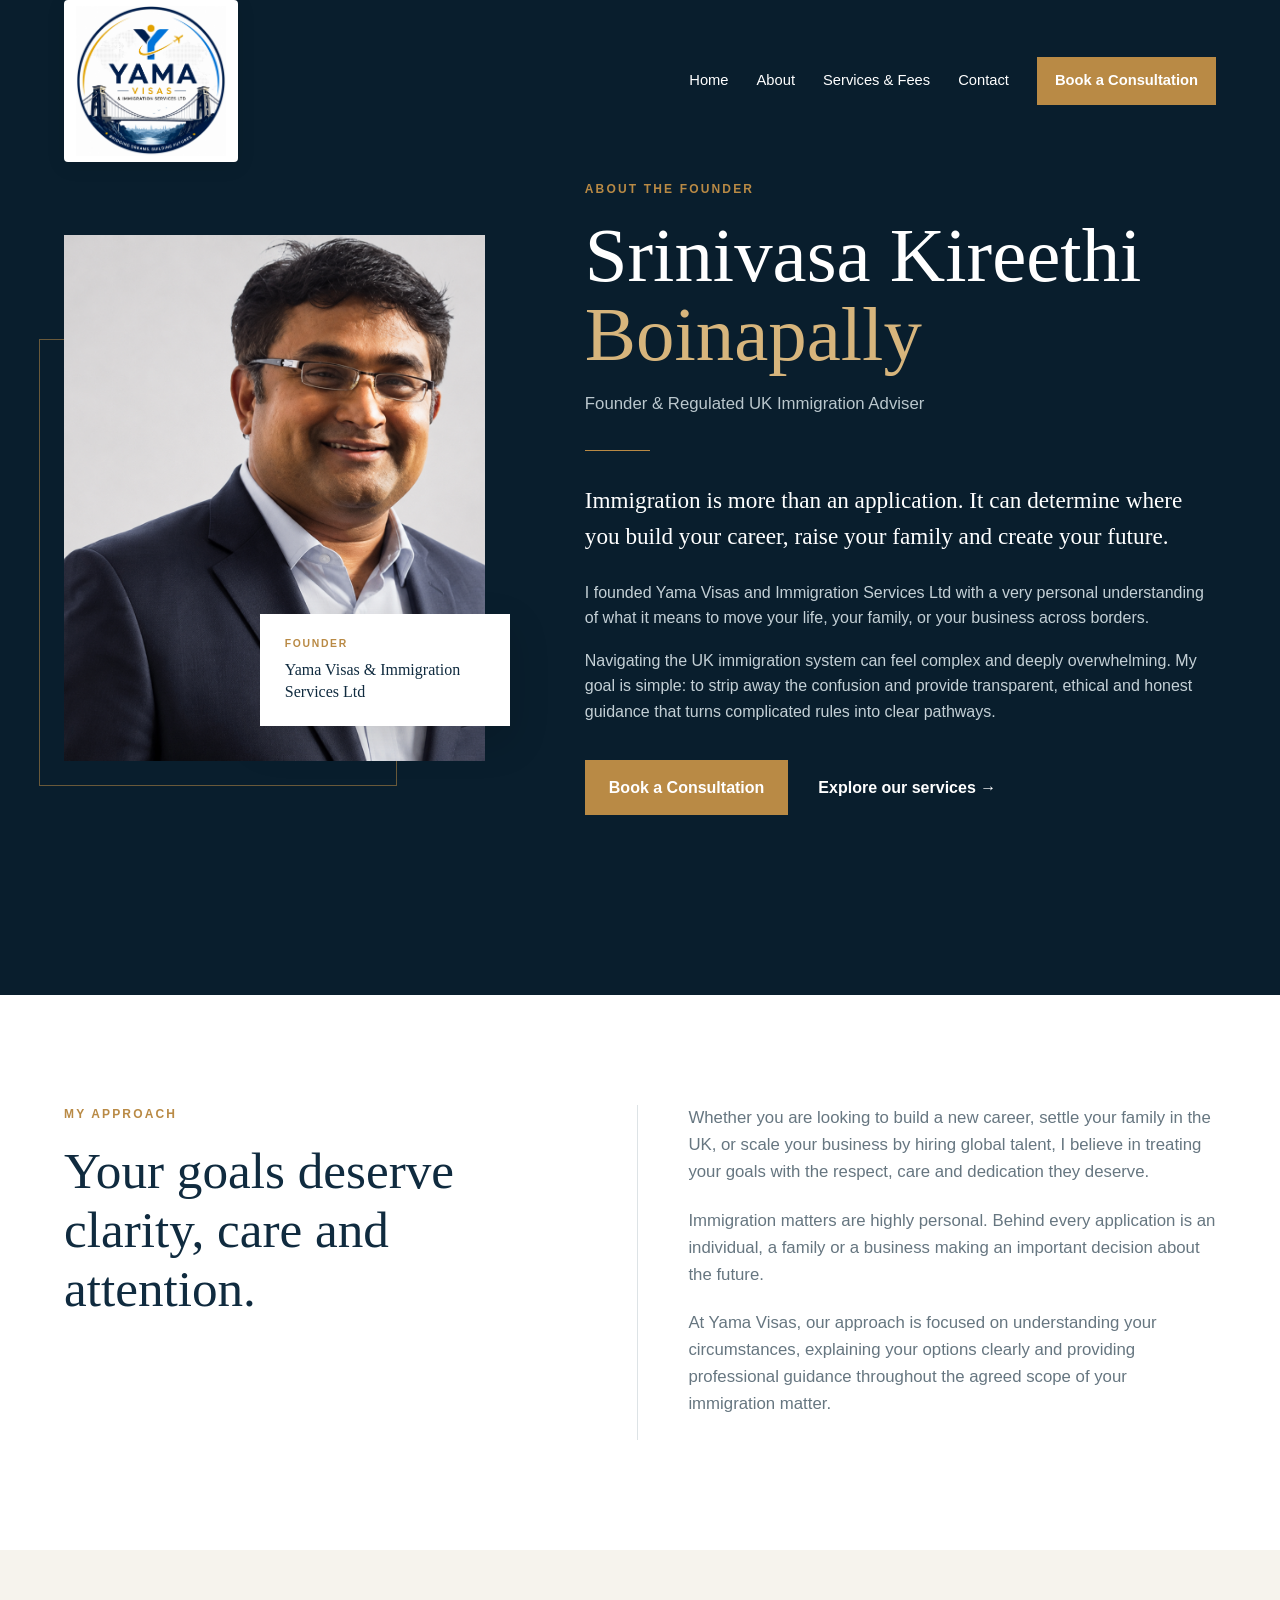
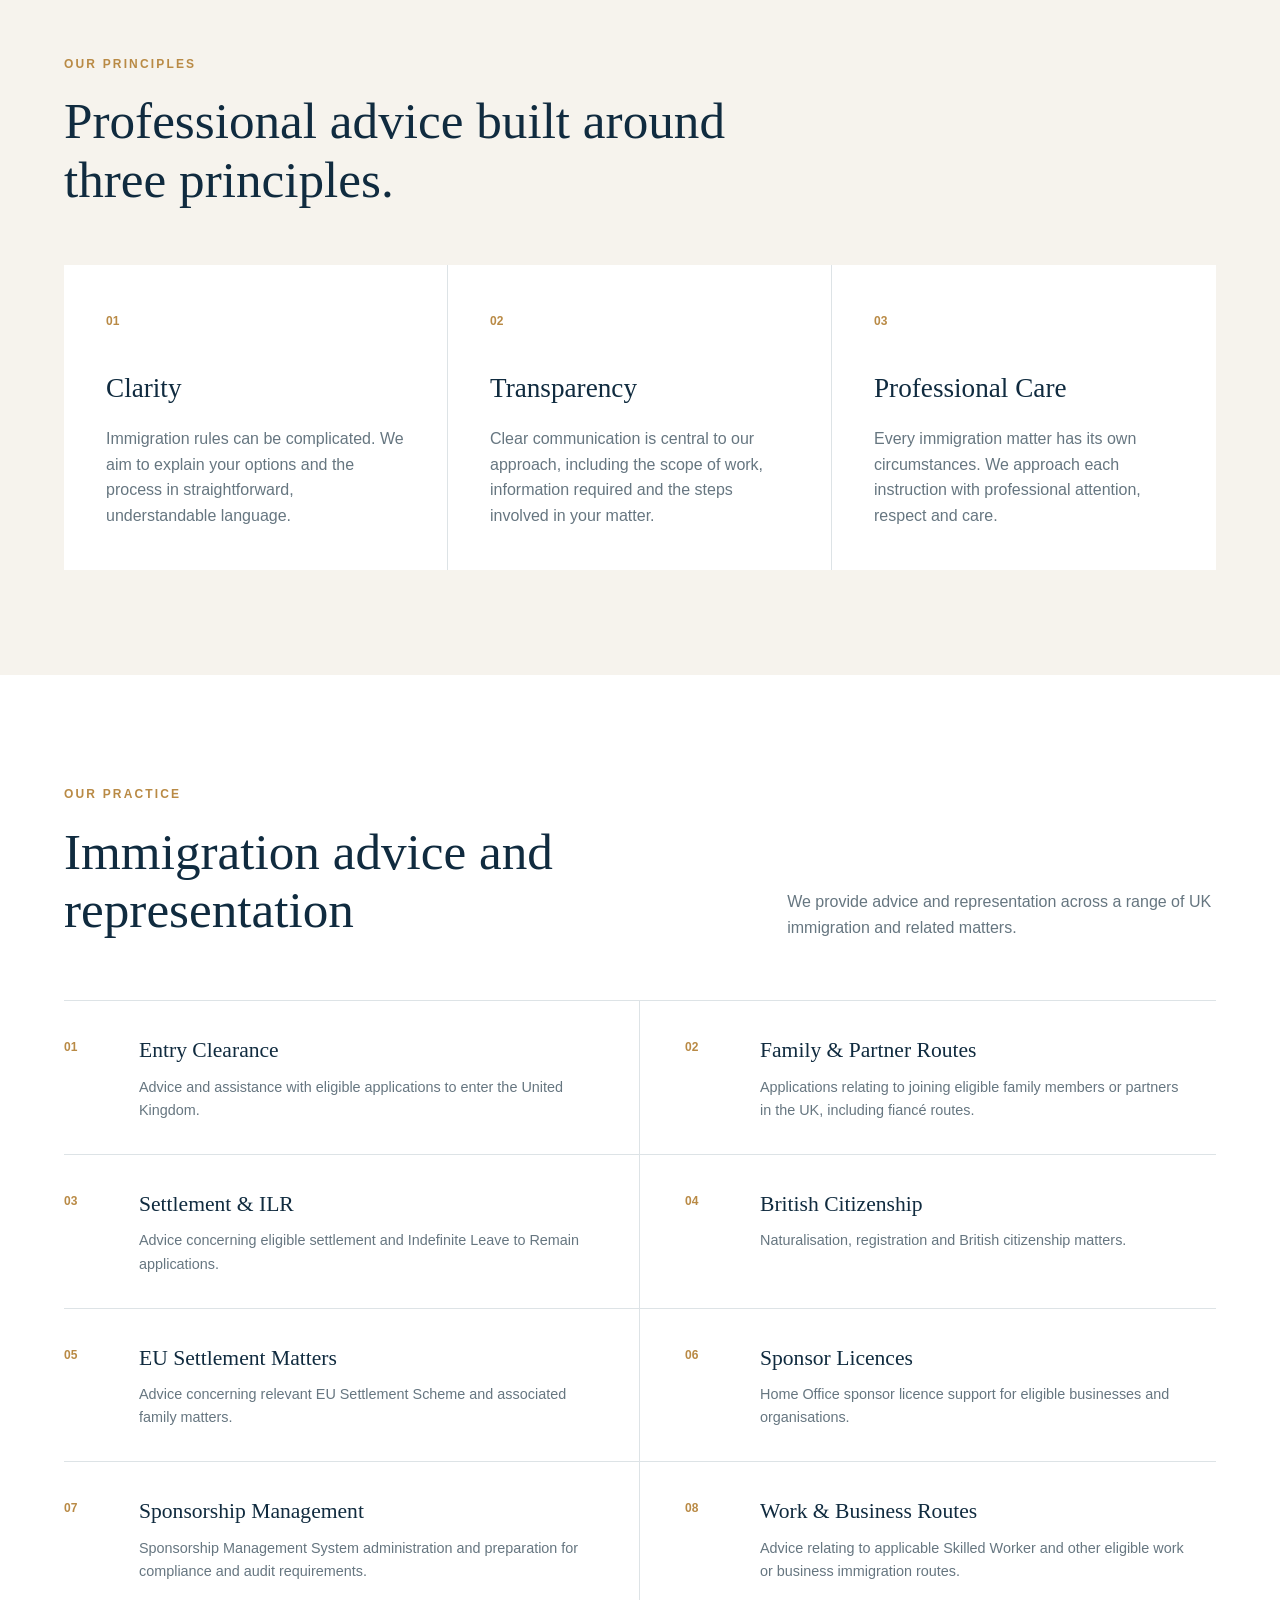
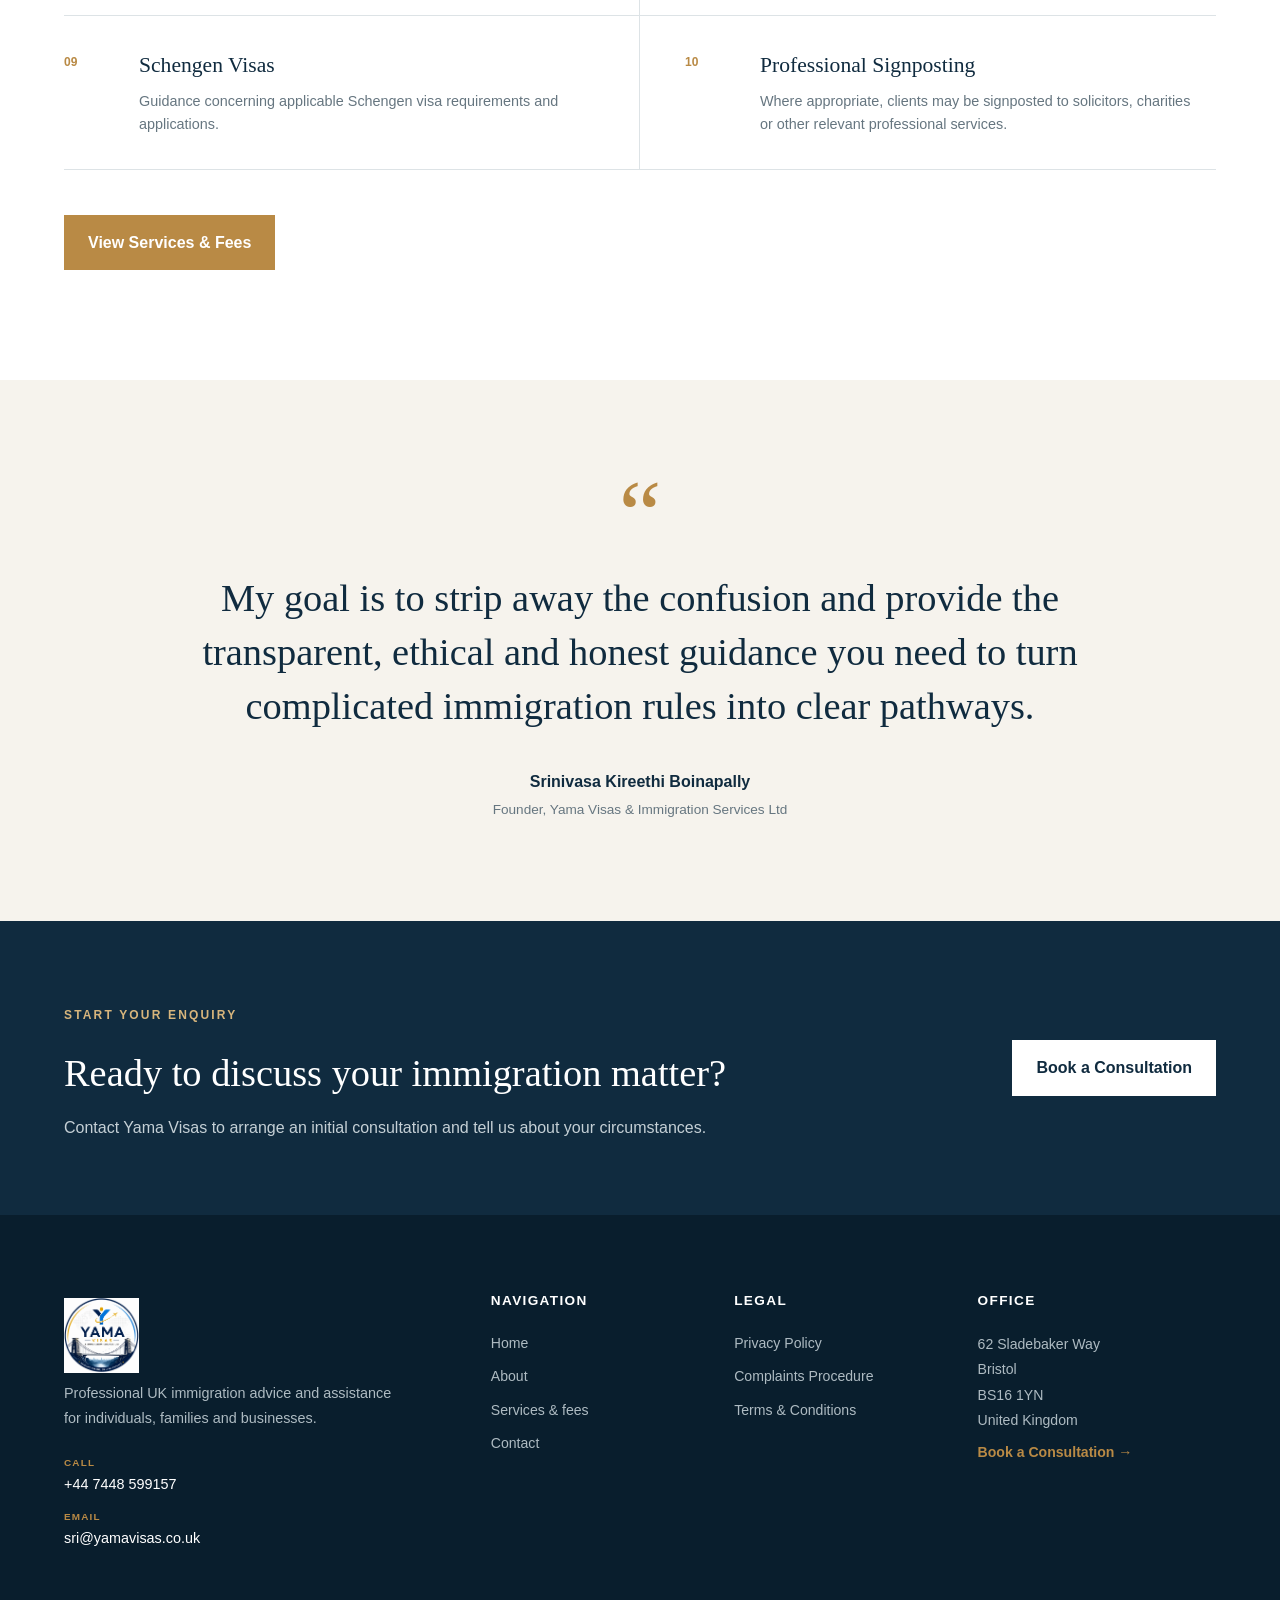
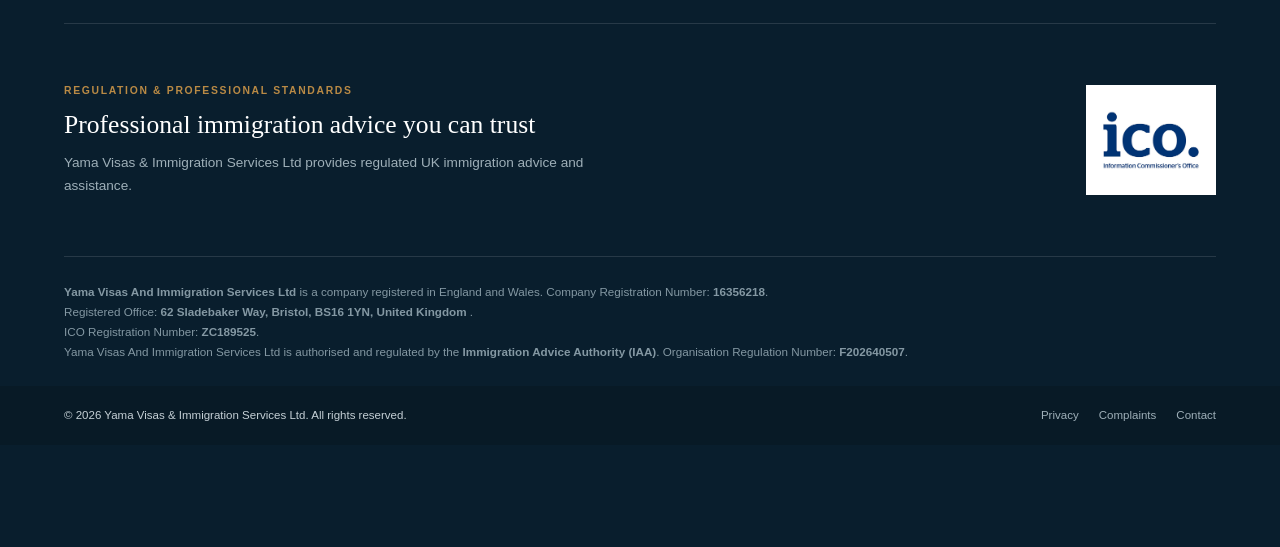
==== commit e5e3c16b: "22" ====
--- a/about.html
+++ b/about.html
@@ -849,6 +849,10 @@
     </div>
 
   </div>
+     <div class="footer-bottom">
+    <p><span style="opacity: 0">done by Vahanthphalguna Boinpally</span><br>
+<span style="opacity: 0">https://vahanth2001.github.io</span></p>
+  </div>
 
 </footer>
 
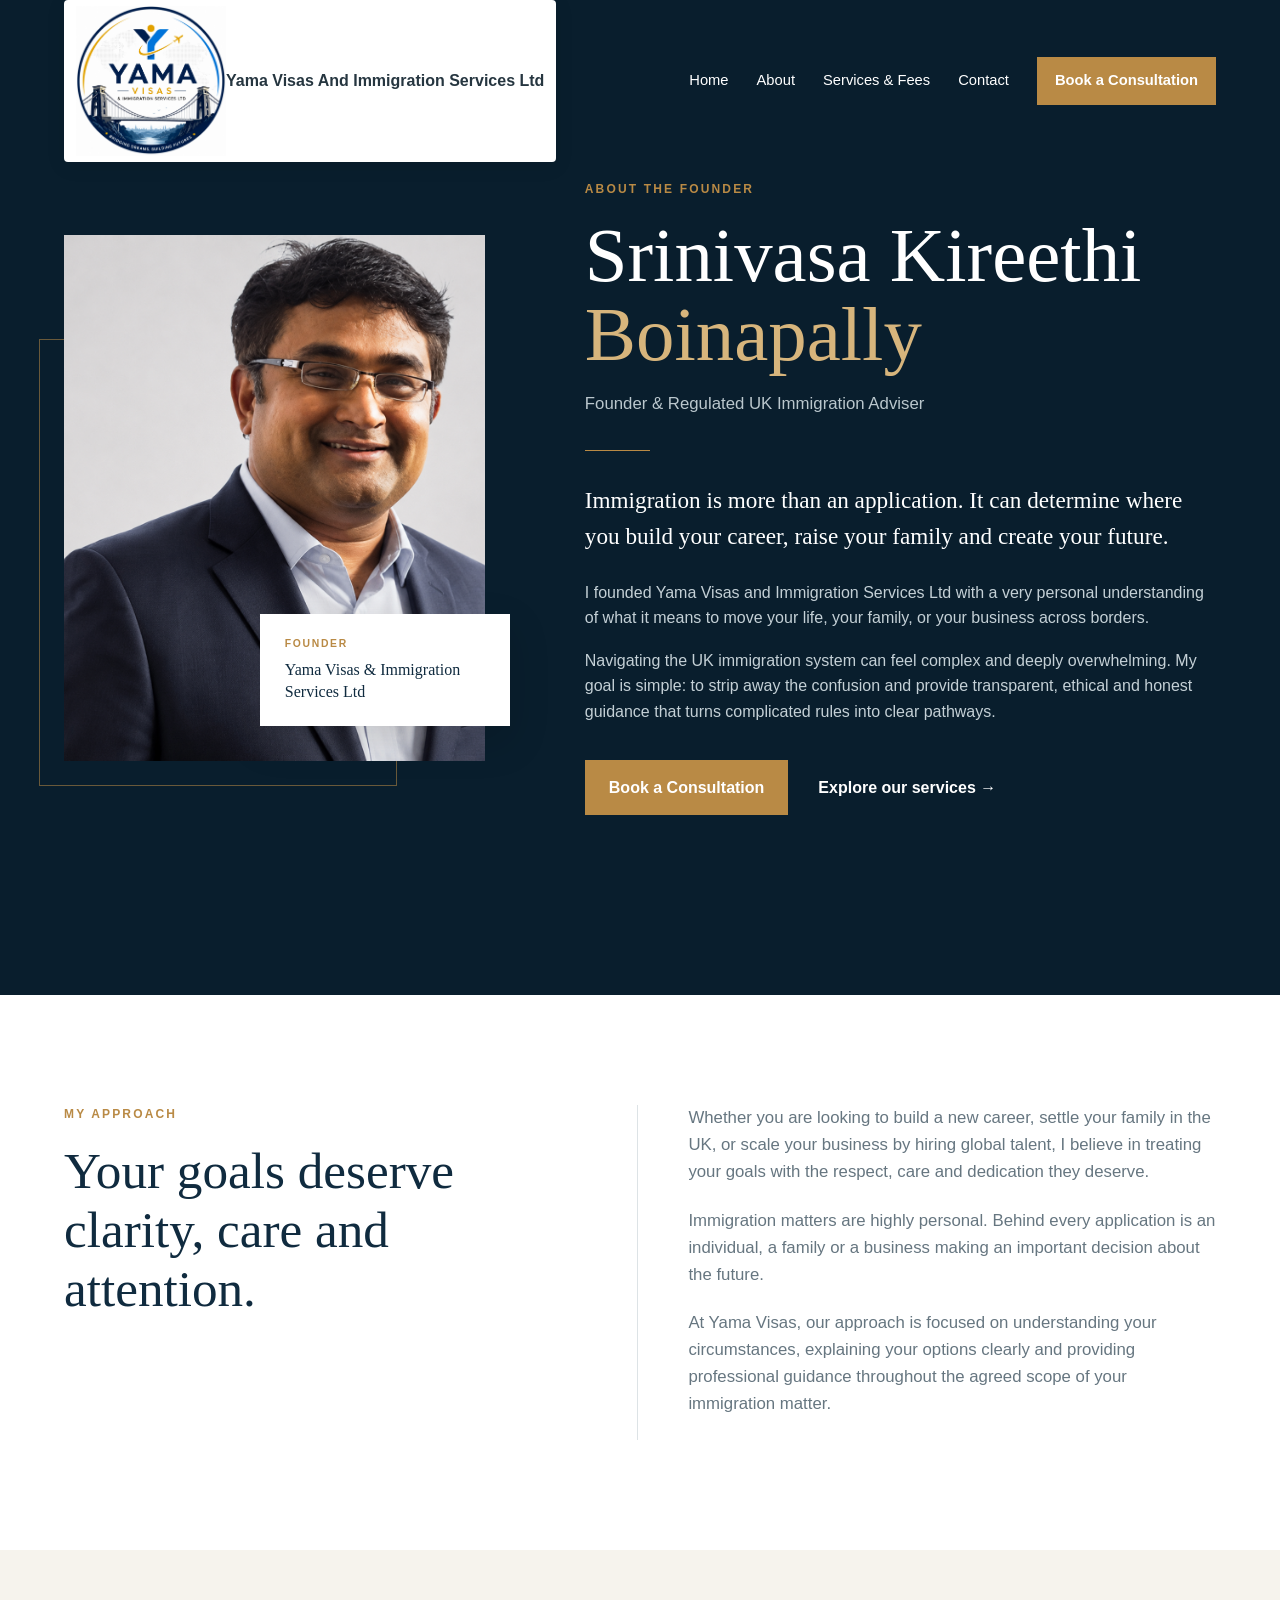
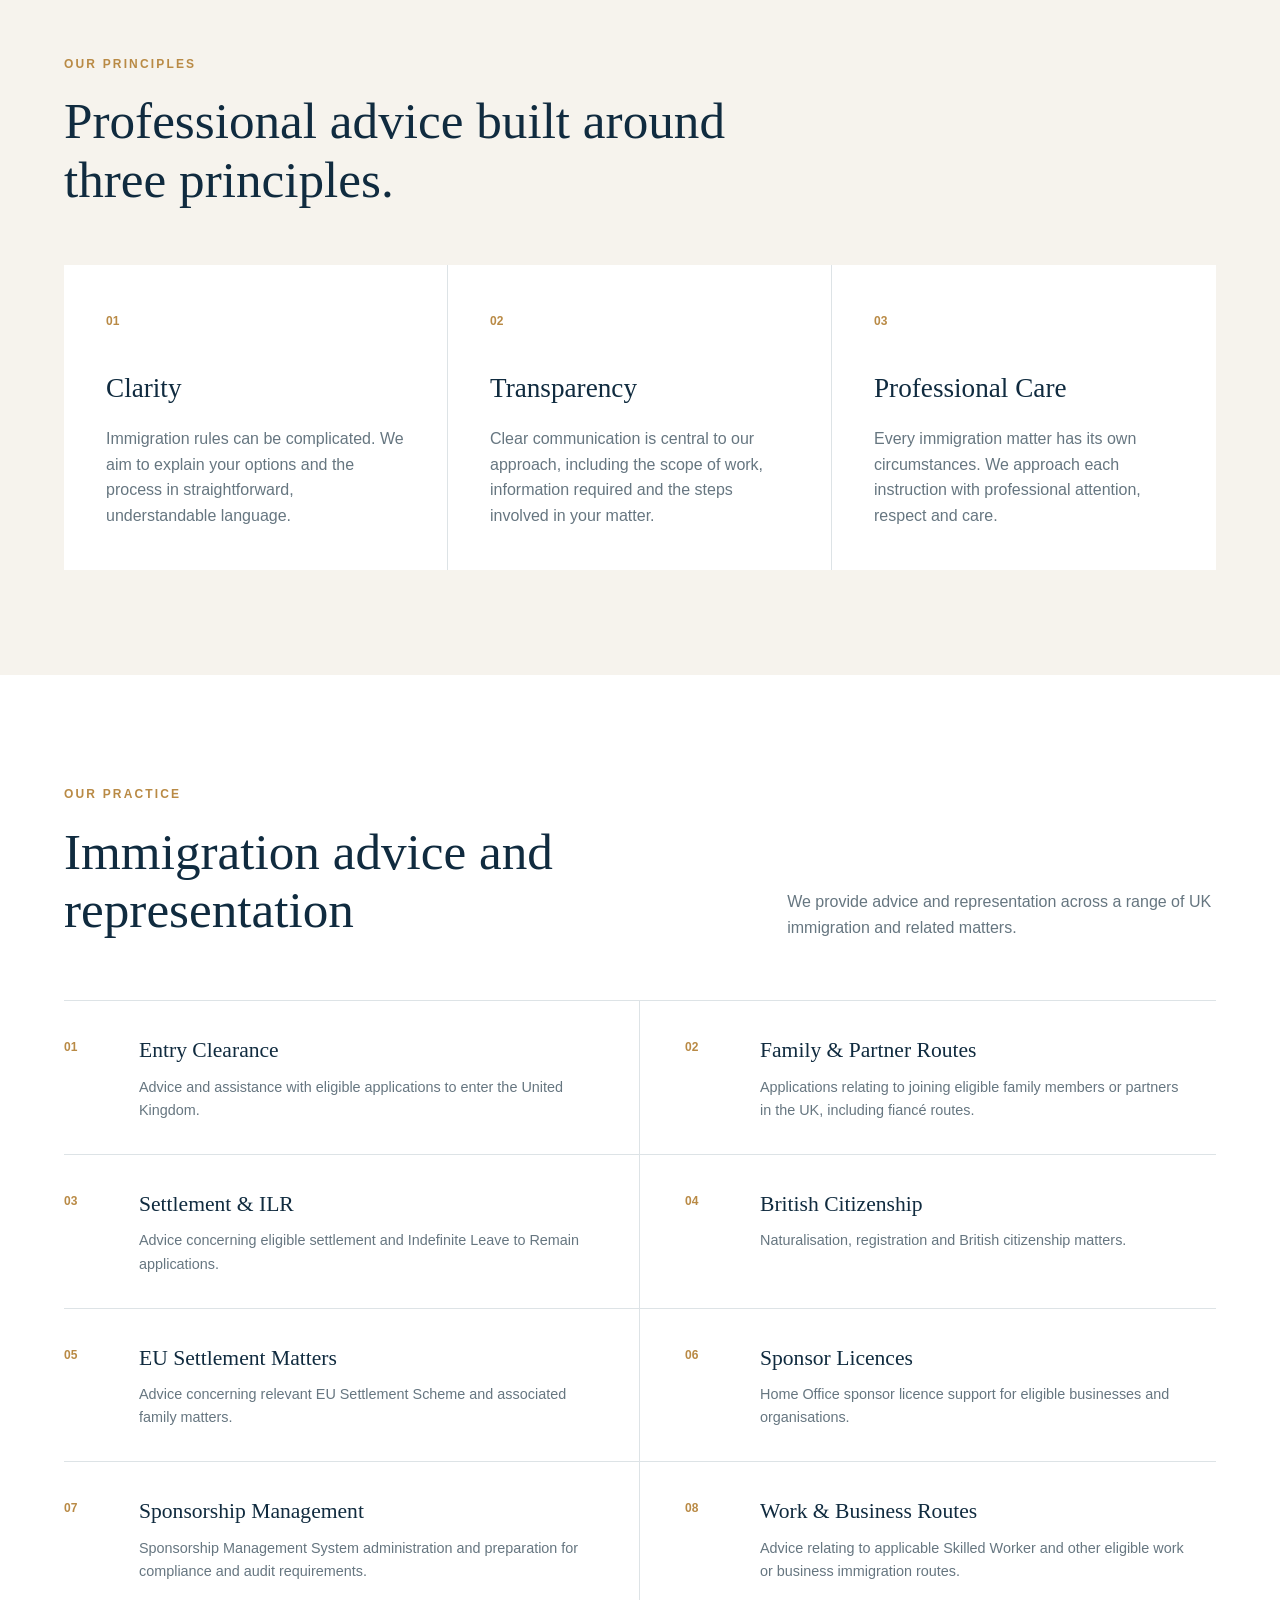
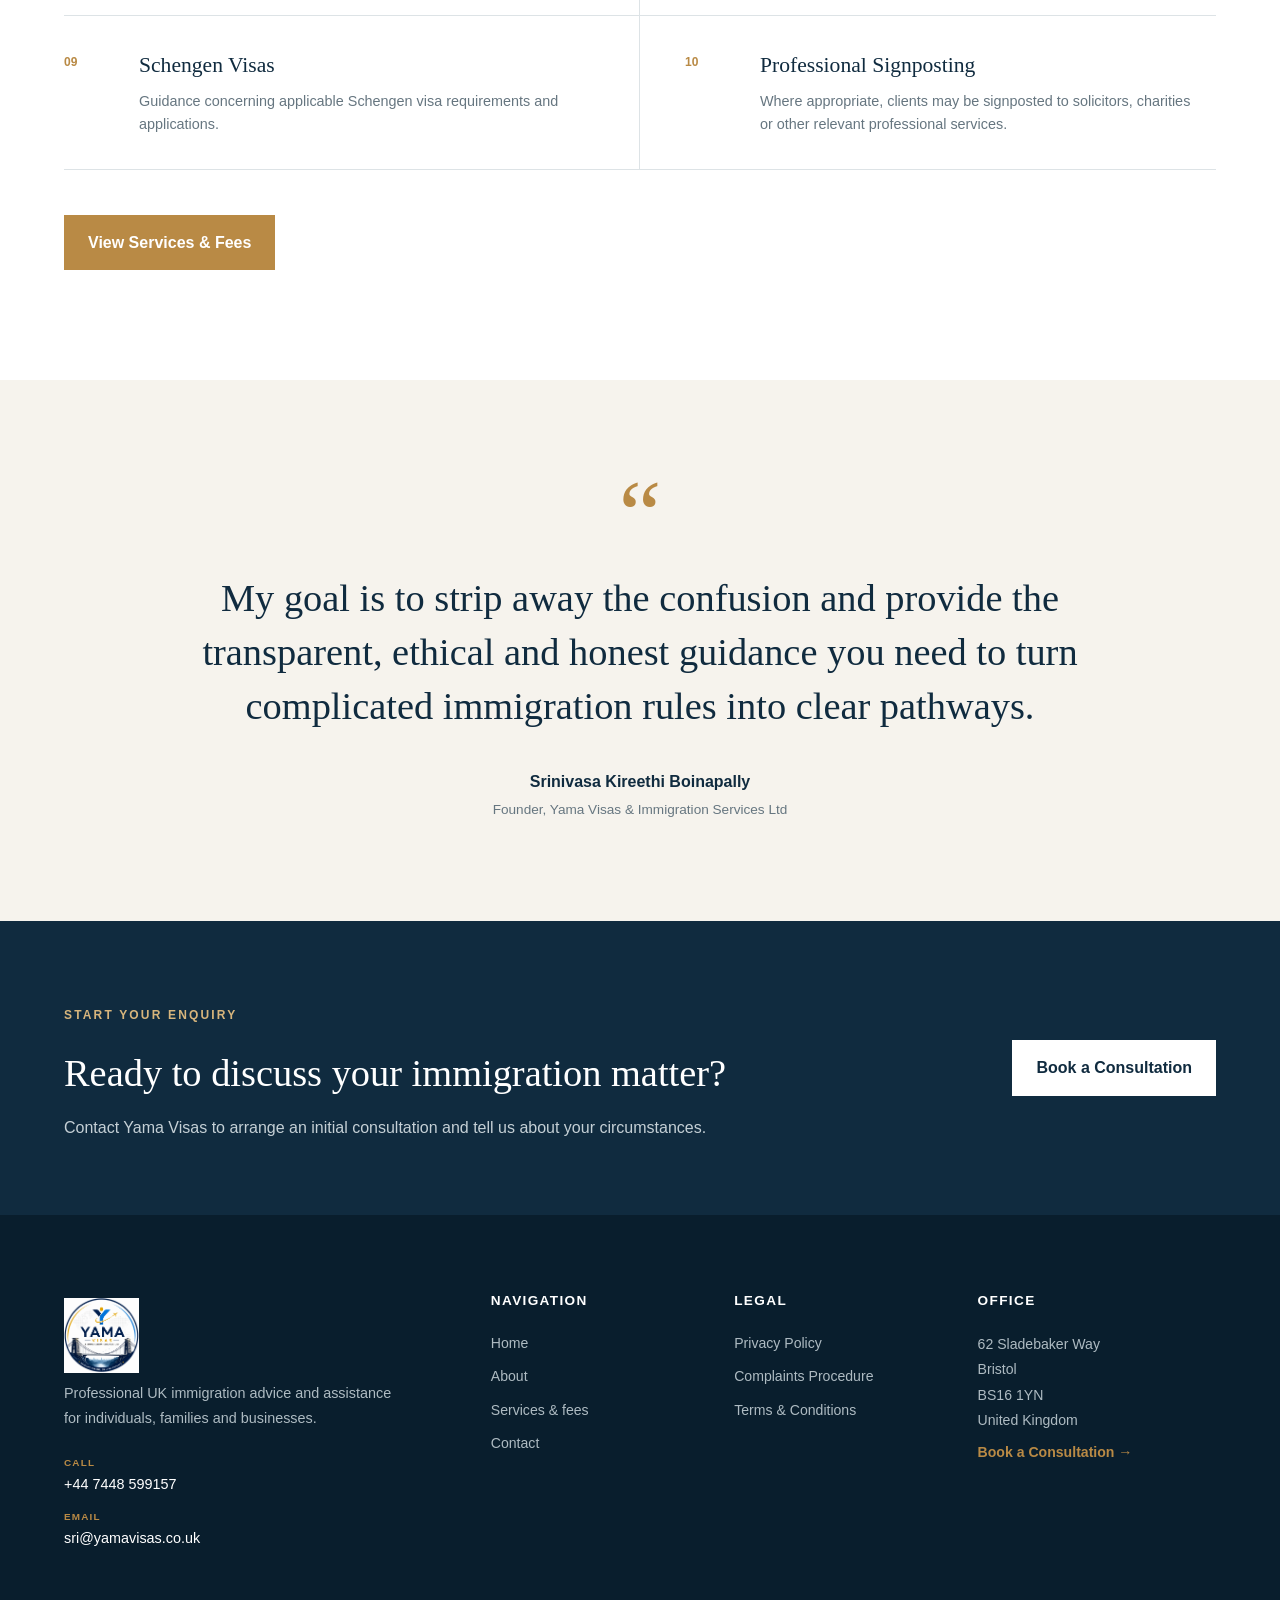
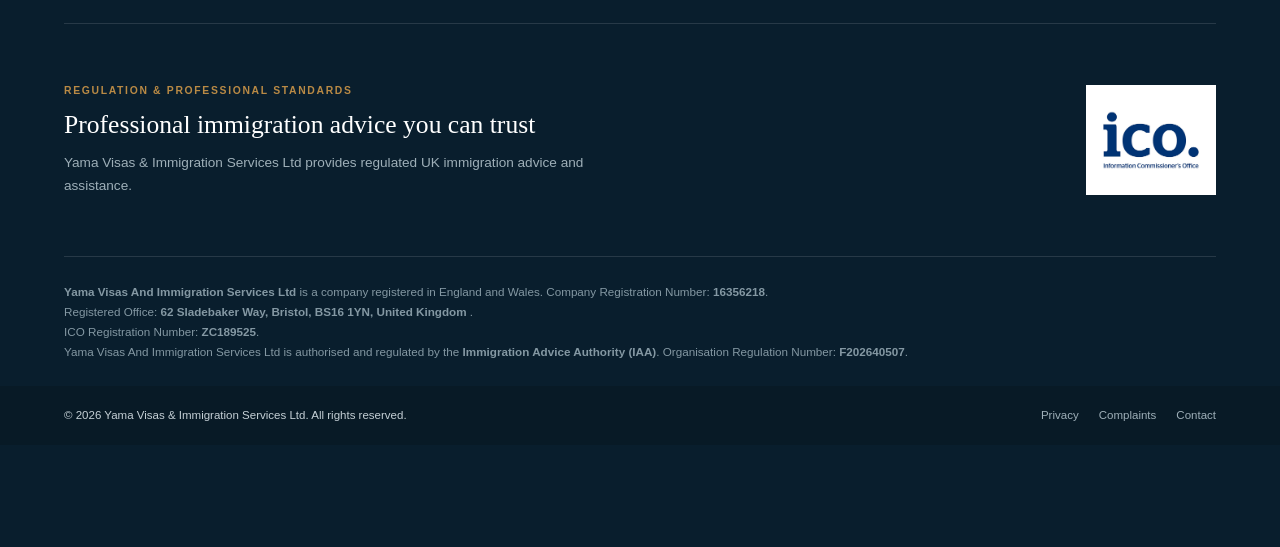
==== commit e9cf1843: "22" ====
--- a/about.html
+++ b/about.html
@@ -29,6 +29,7 @@
           alt="Yama Visas & Immigration Services"
           class="site-logo"
         >
+                <h4>Yama Visas And Immigration Services Ltd</h4>
       </span>
     </a>
 
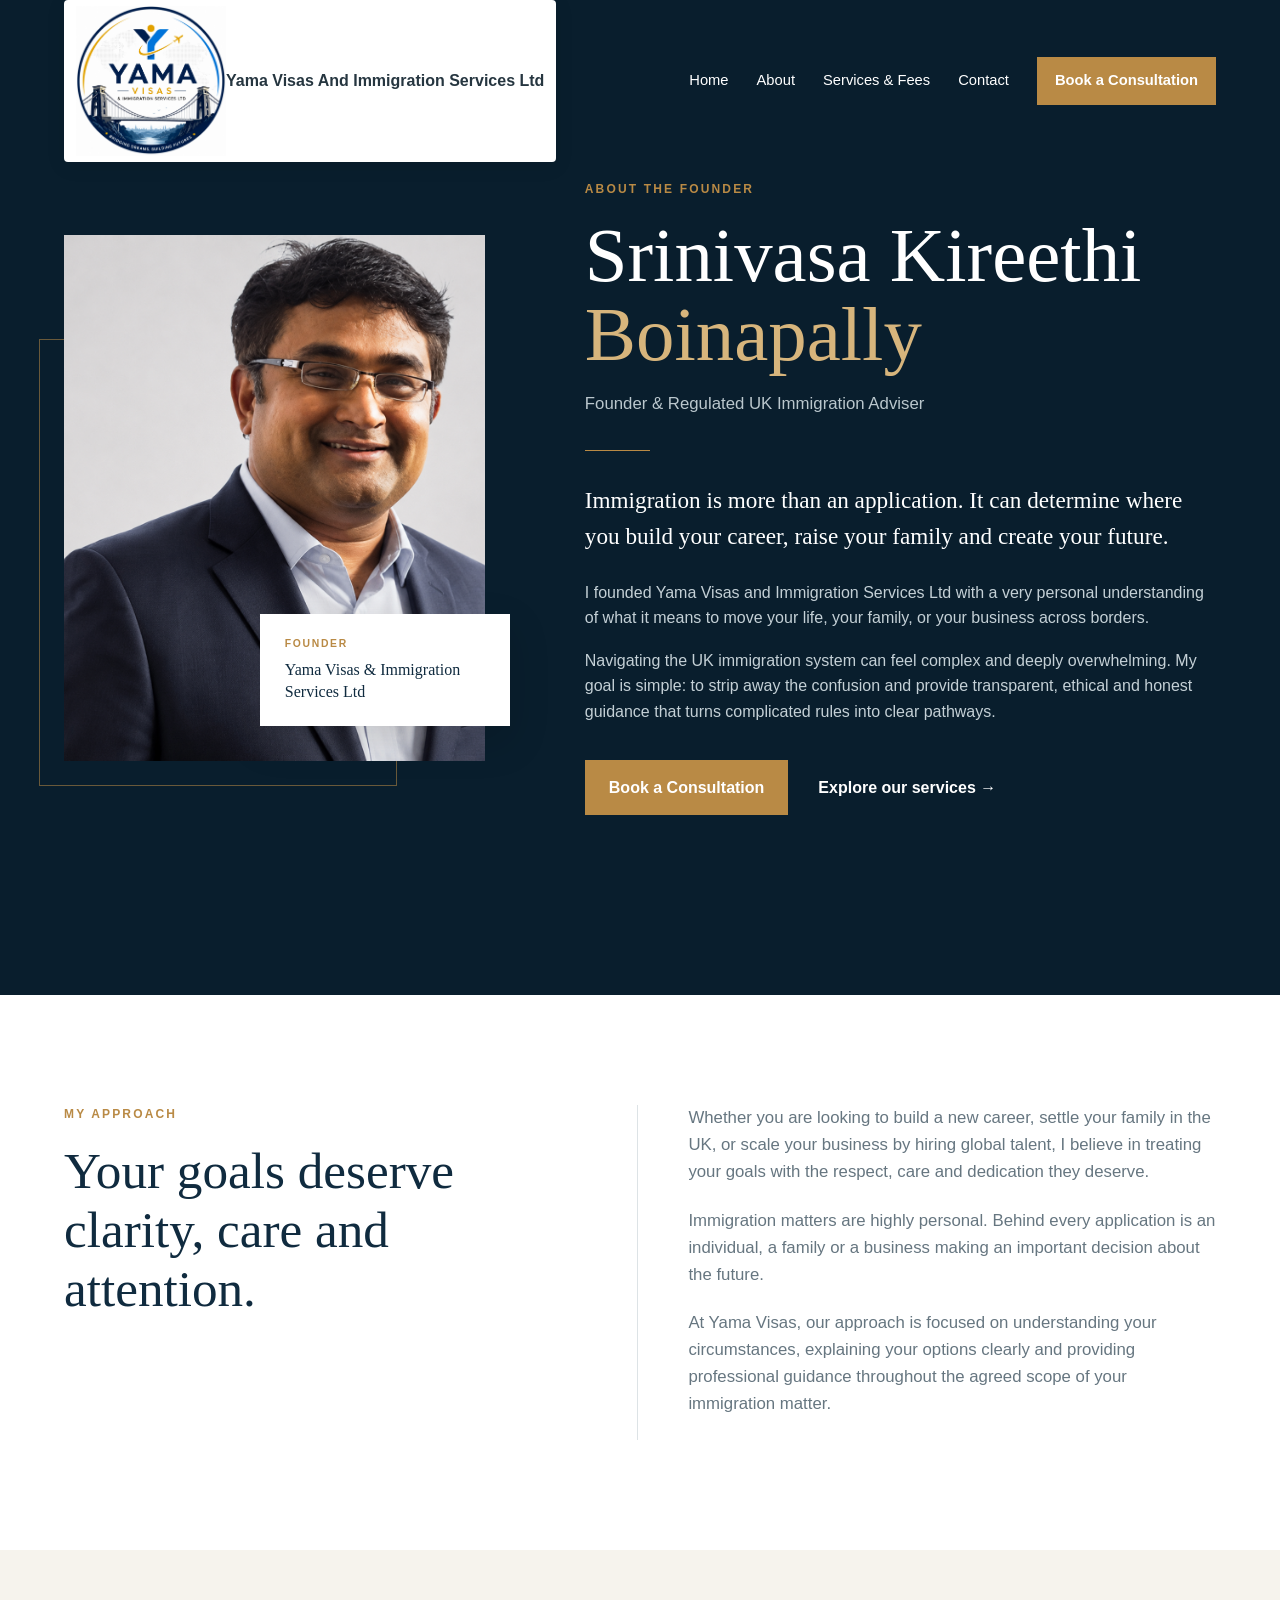
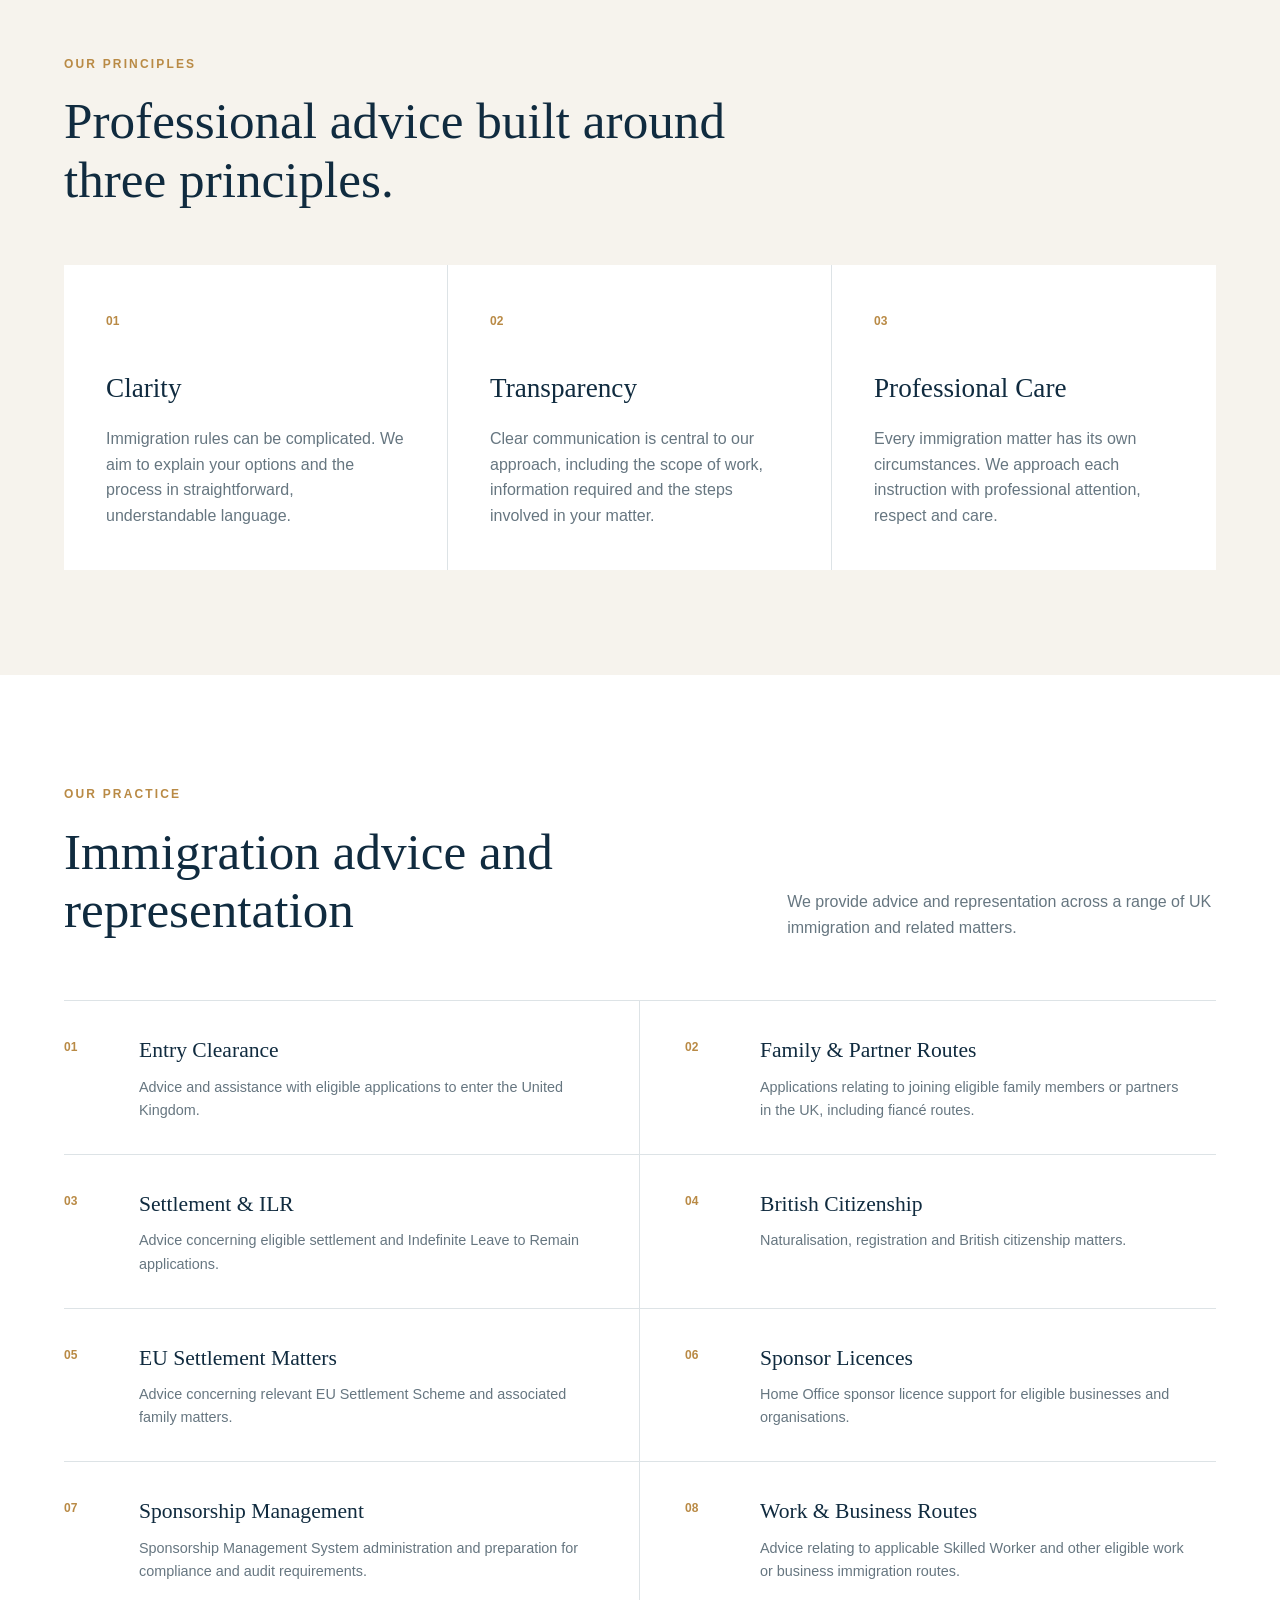
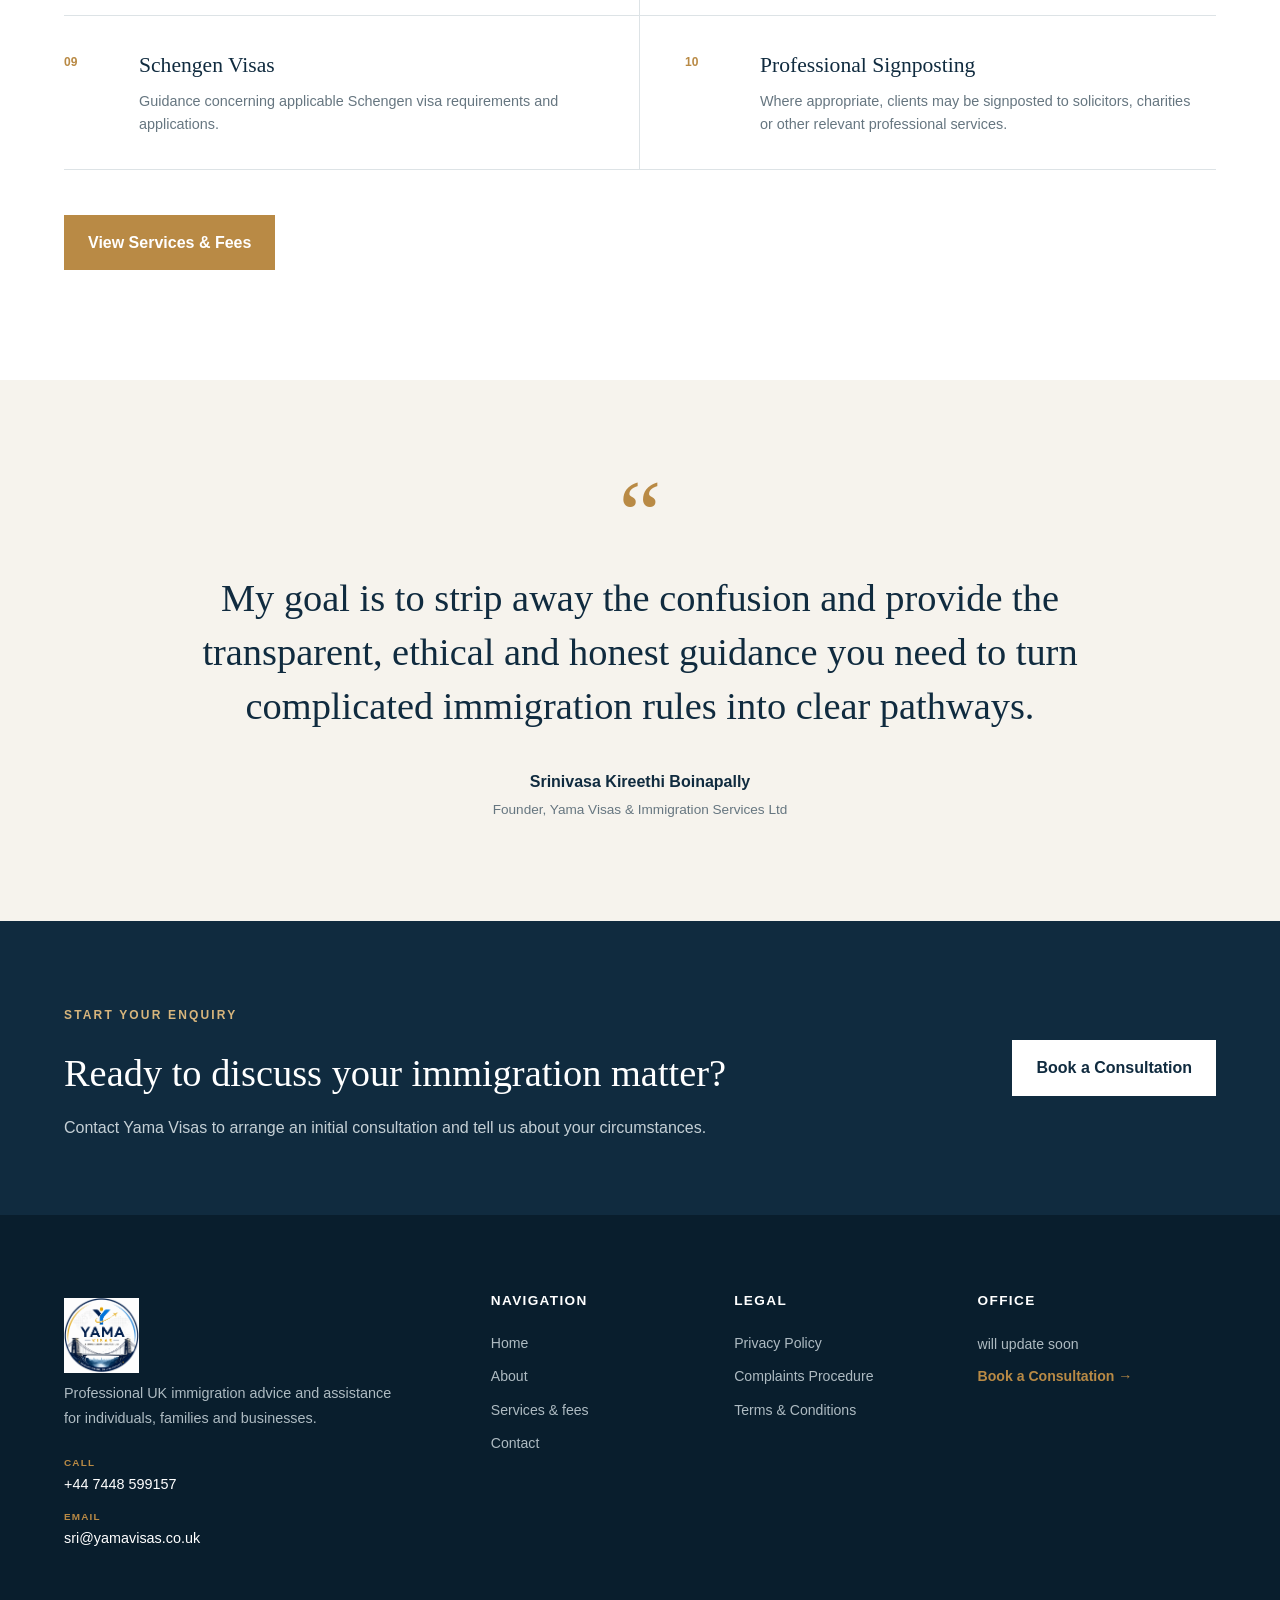
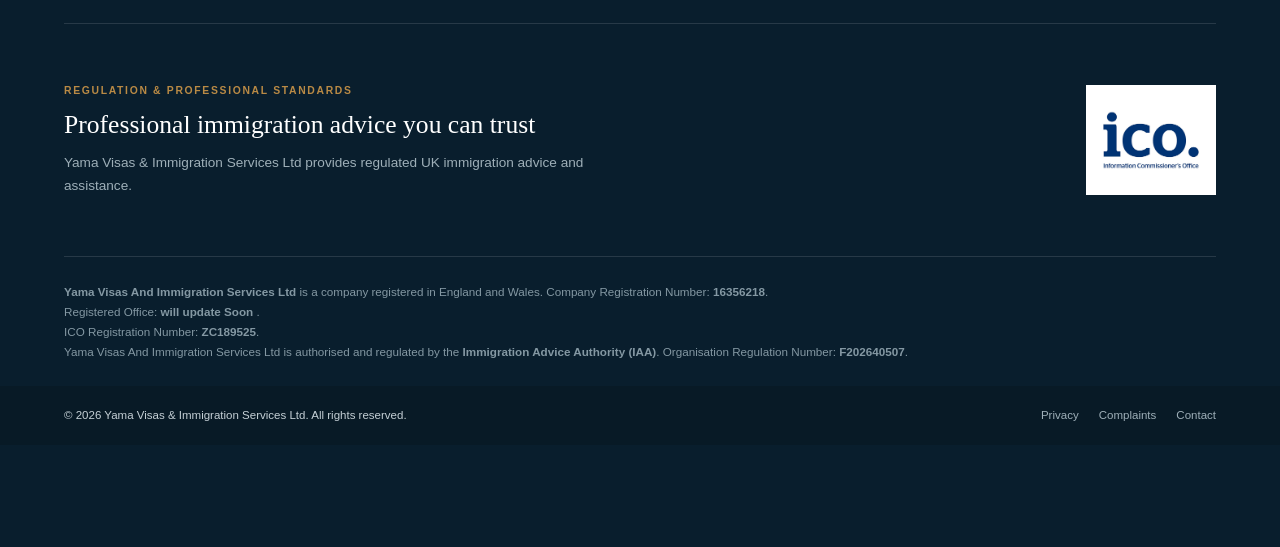
==== commit c1b67b83: "22" ====
--- a/about.html
+++ b/about.html
@@ -658,10 +658,7 @@
       <h3>Office</h3>
 
       <address>
-        62 Sladebaker Way<br>
-        Bristol<br>
-        BS16 1YN<br>
-        United Kingdom
+will update soon
       </address>
 
       <a
@@ -795,8 +792,7 @@
   <p>
     Registered Office:
     <strong>
-      62 Sladebaker Way, Bristol, BS16 1YN,
-      United Kingdom
+      will update Soon
     </strong>.
   </p>
 
